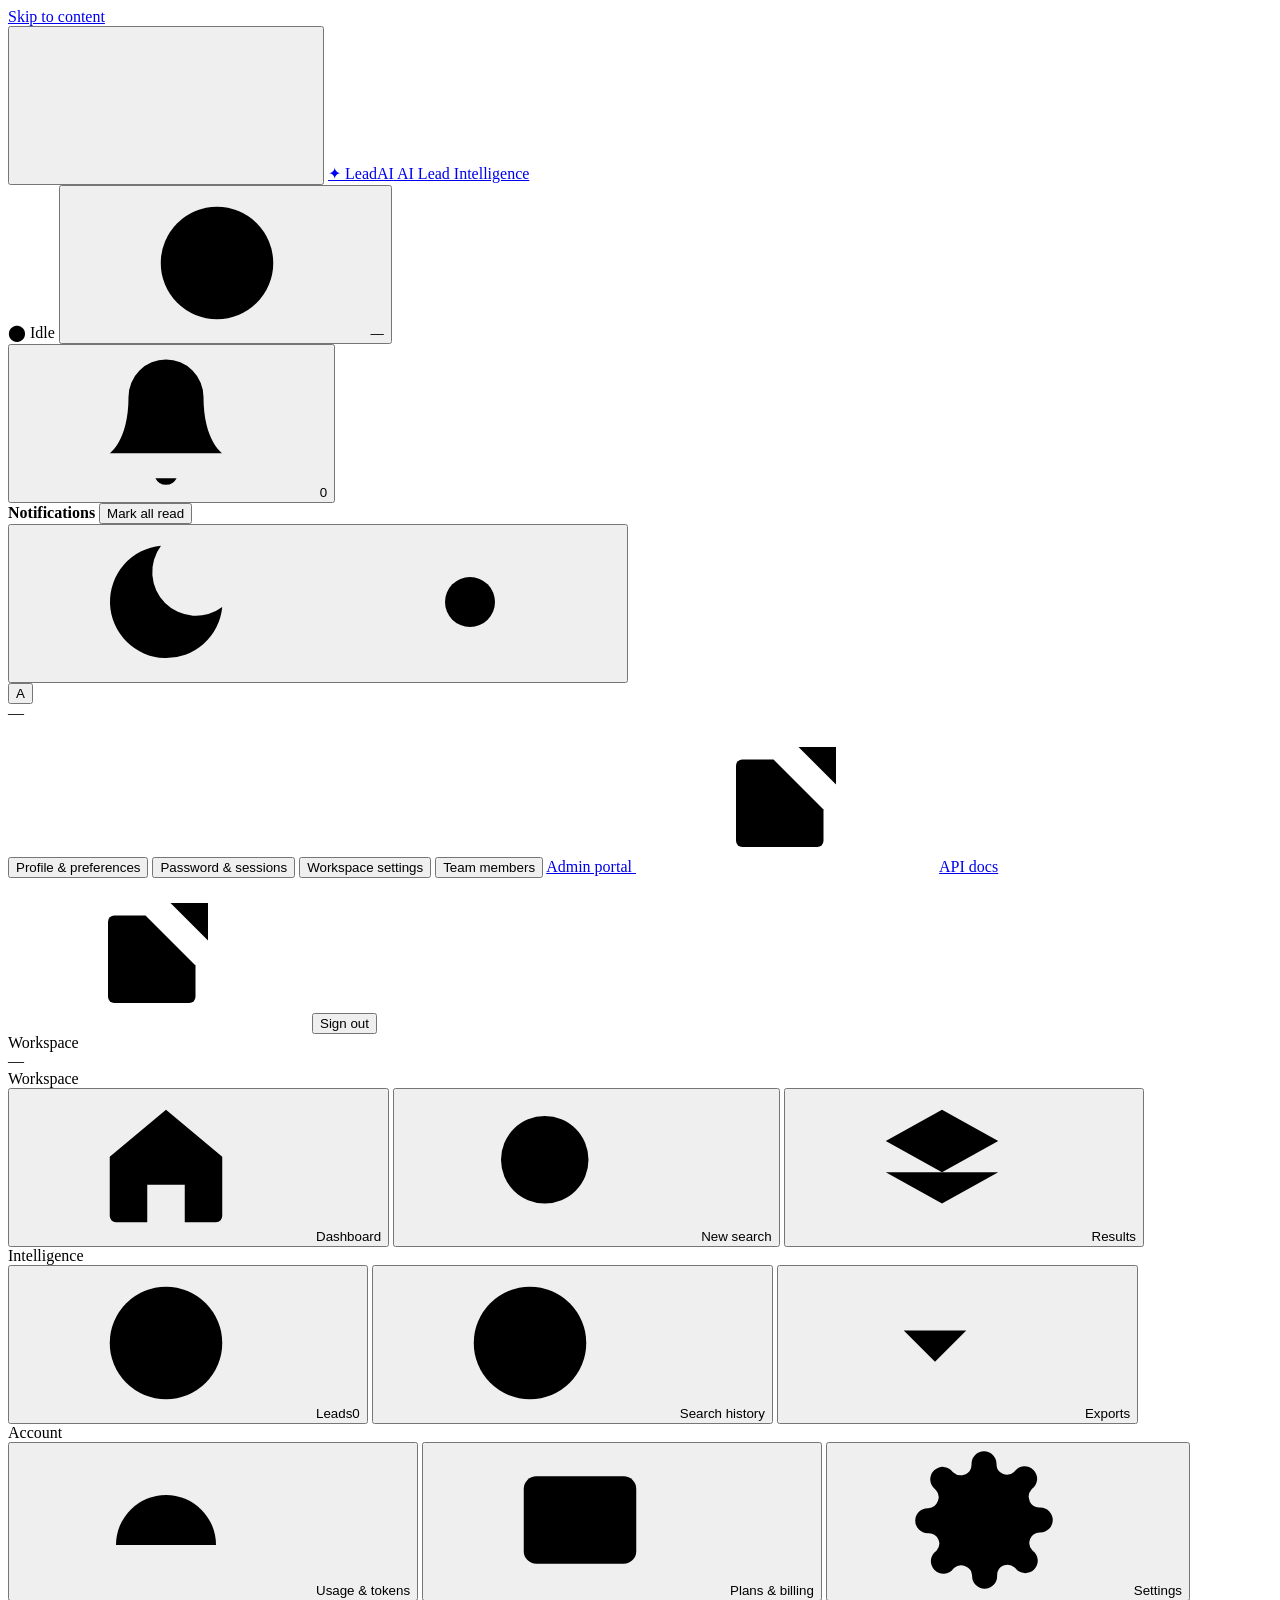
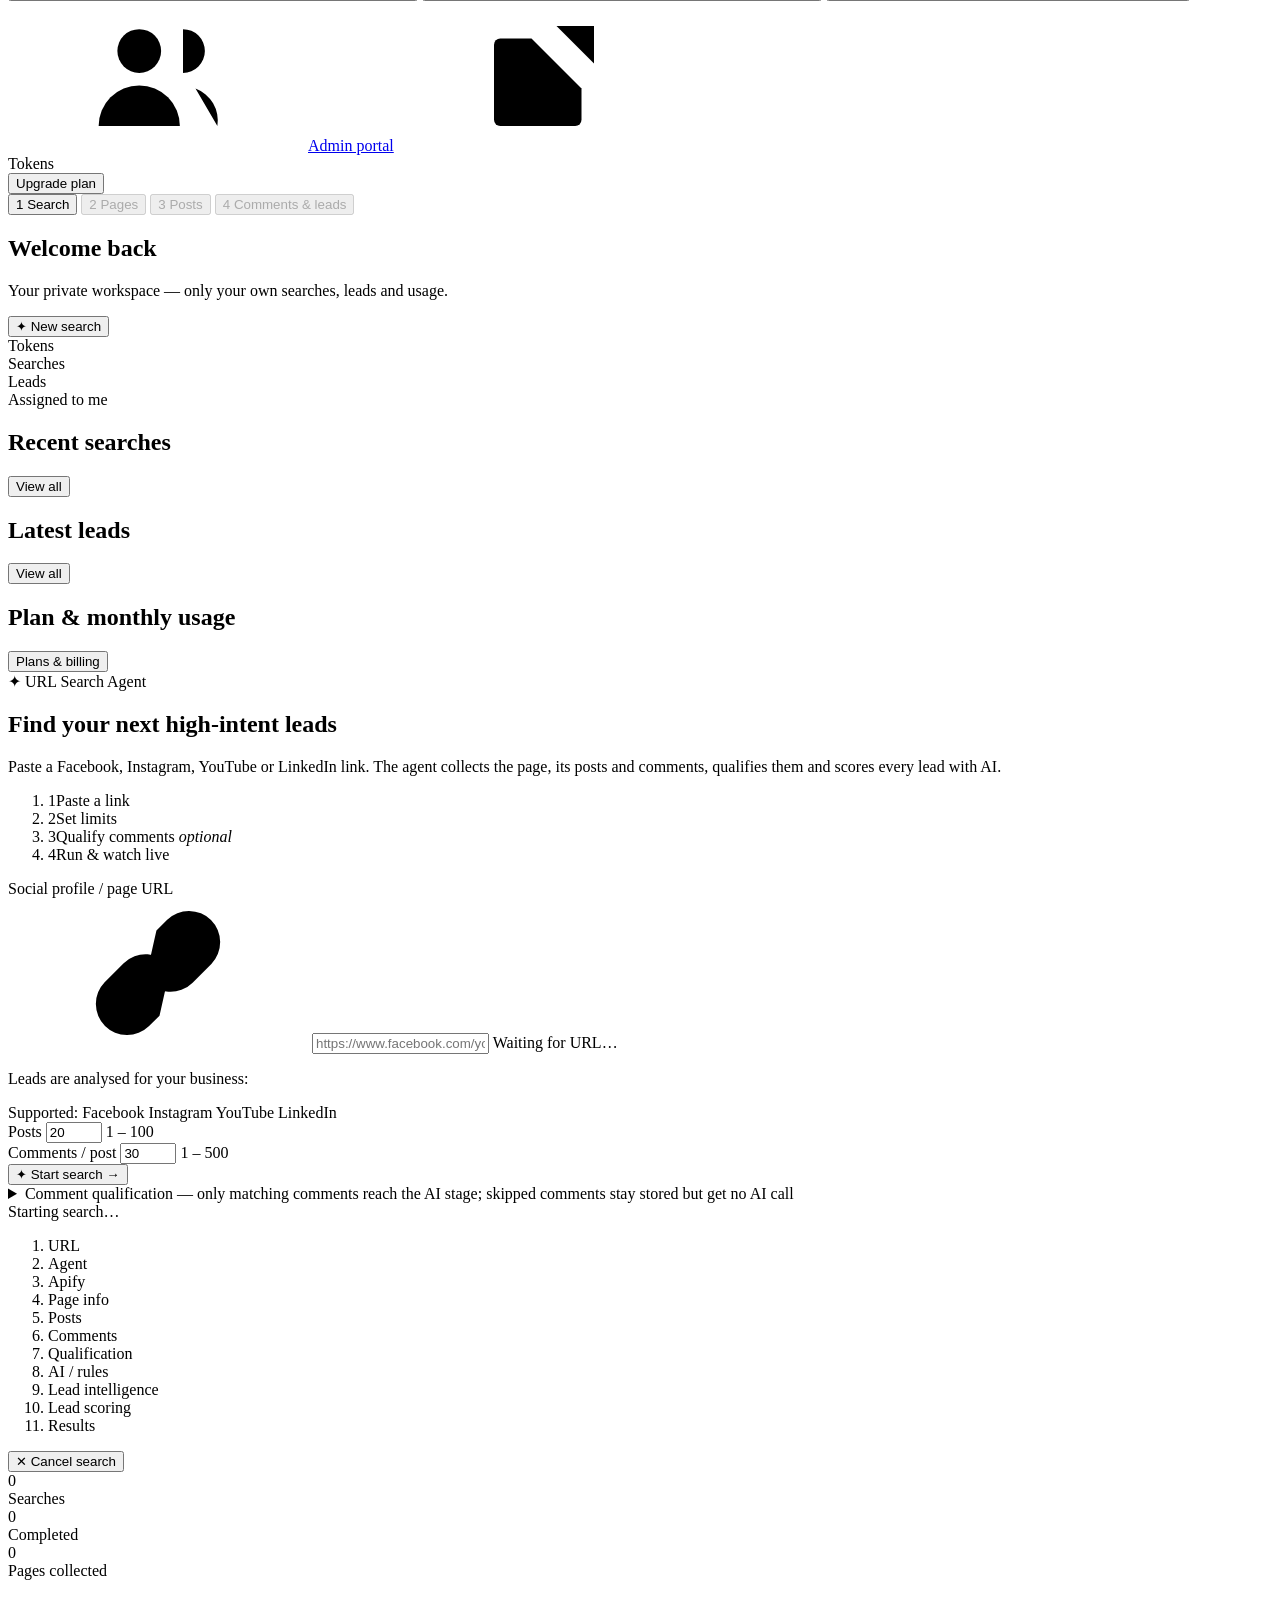
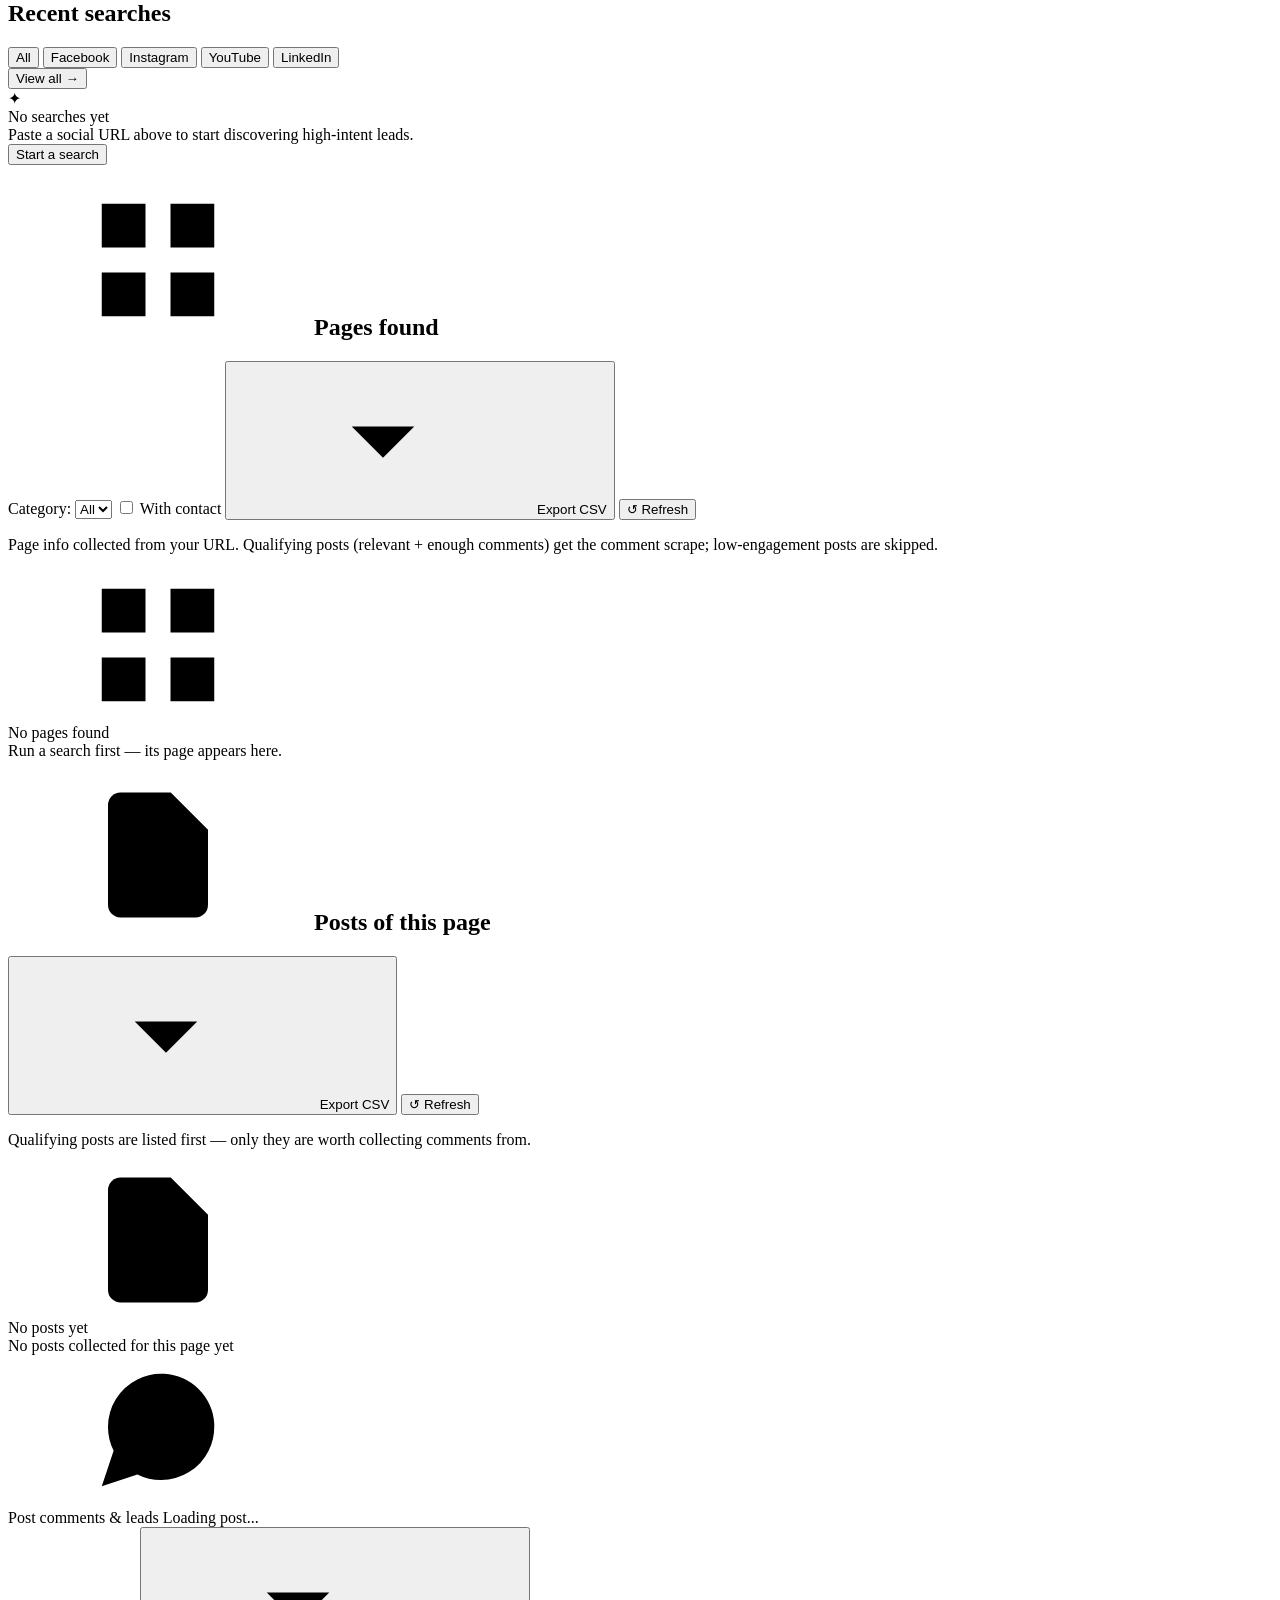
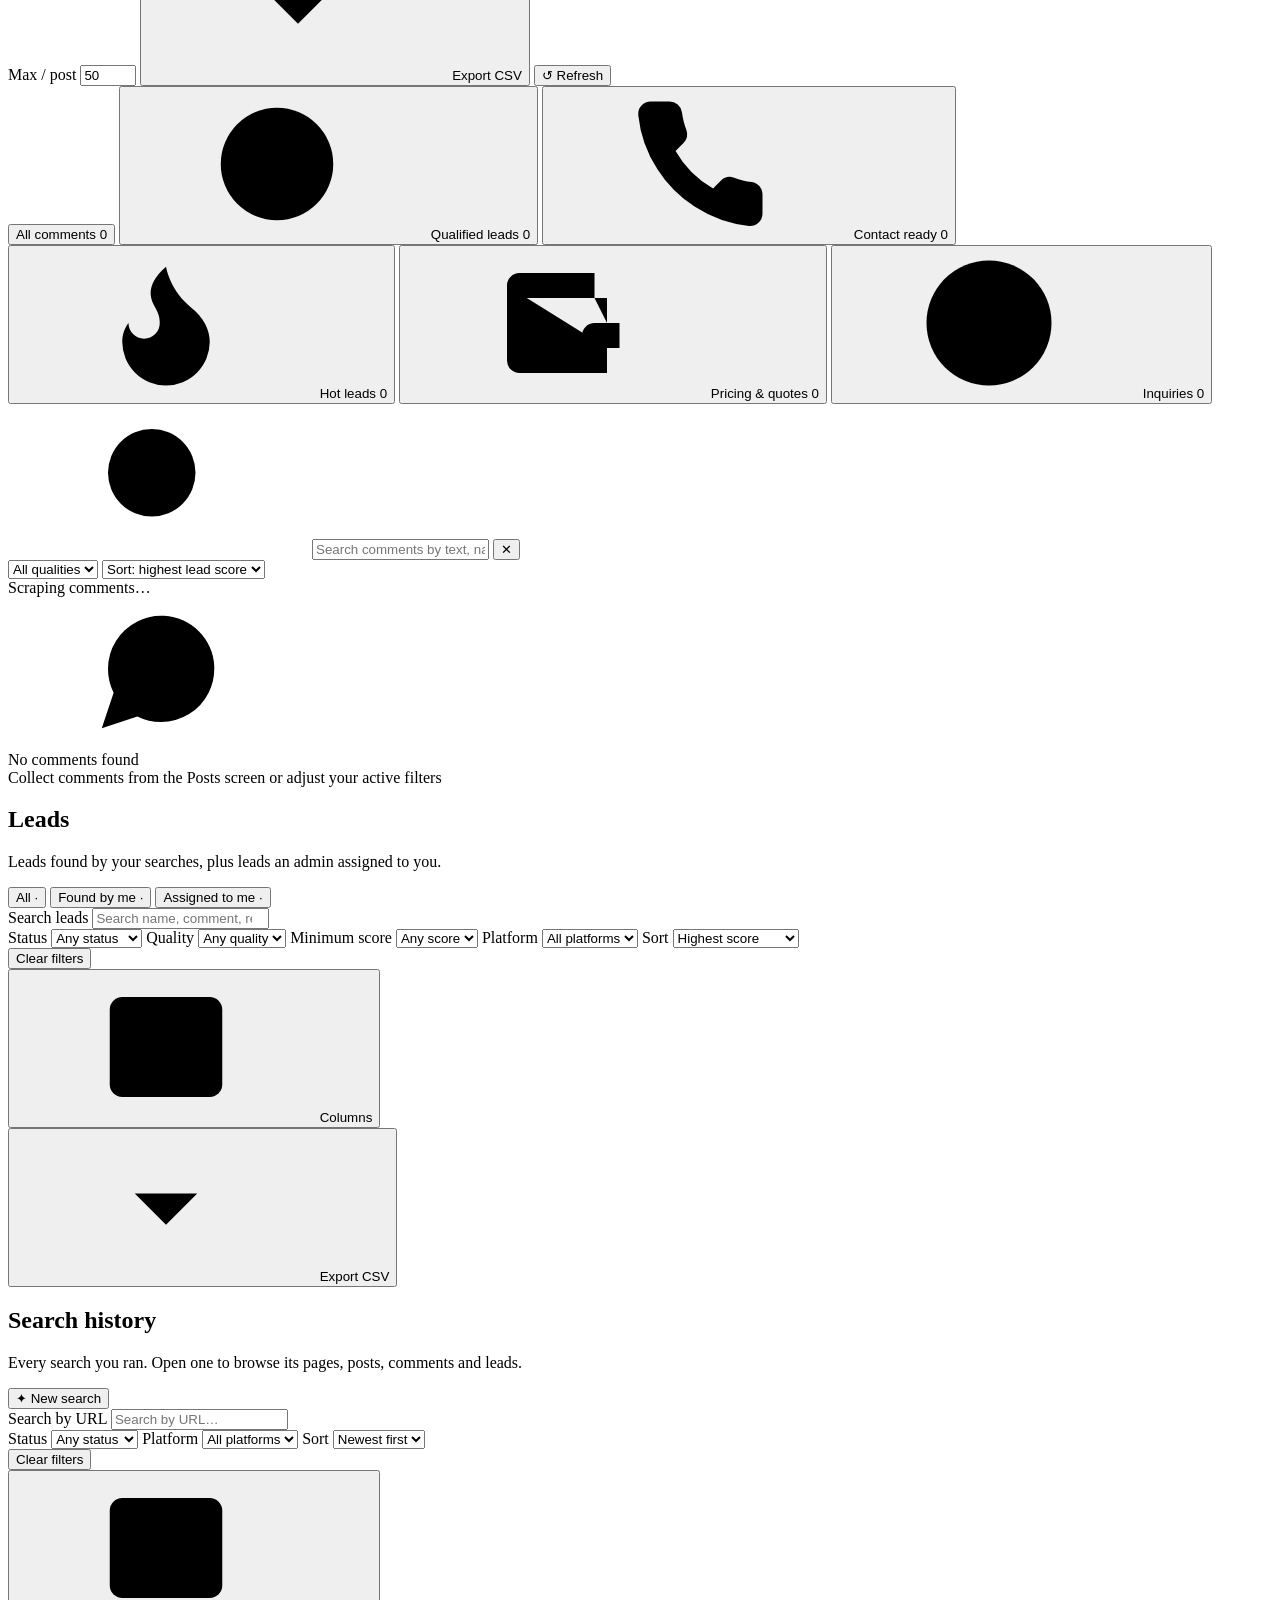
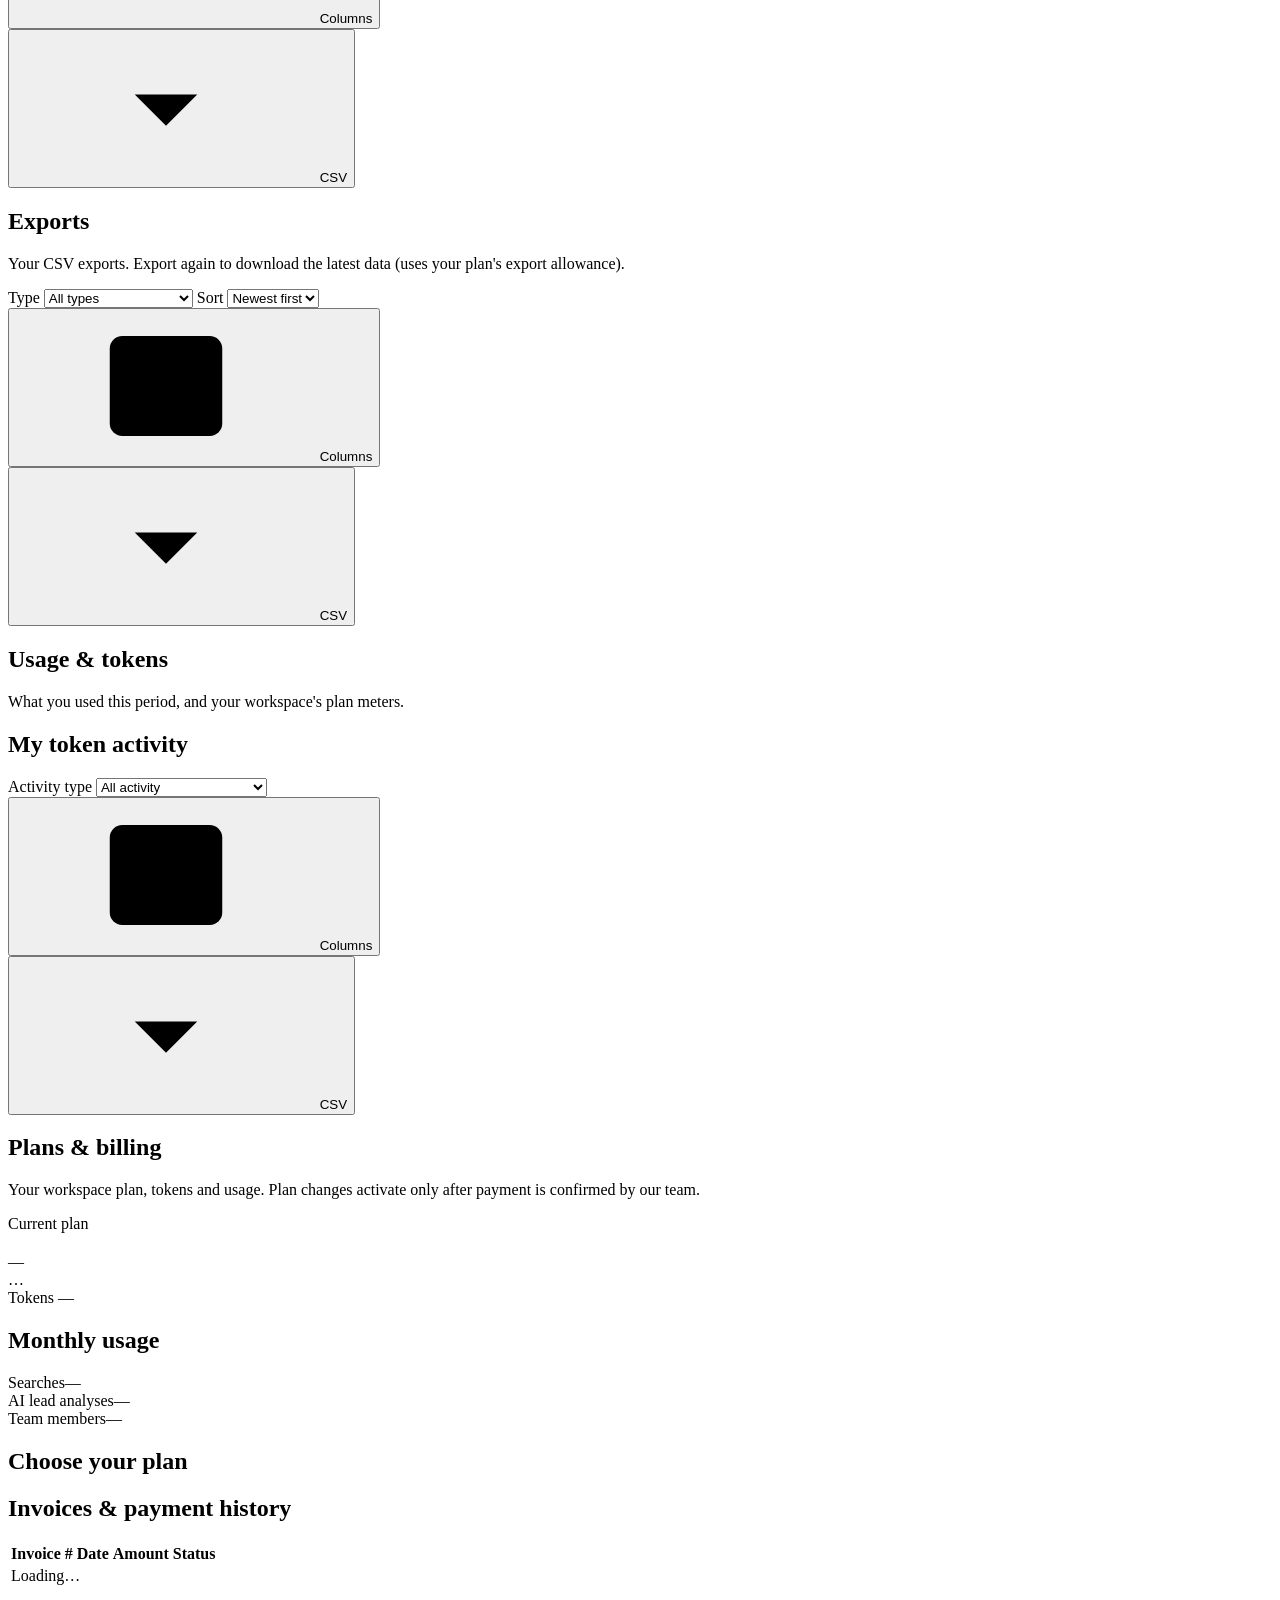
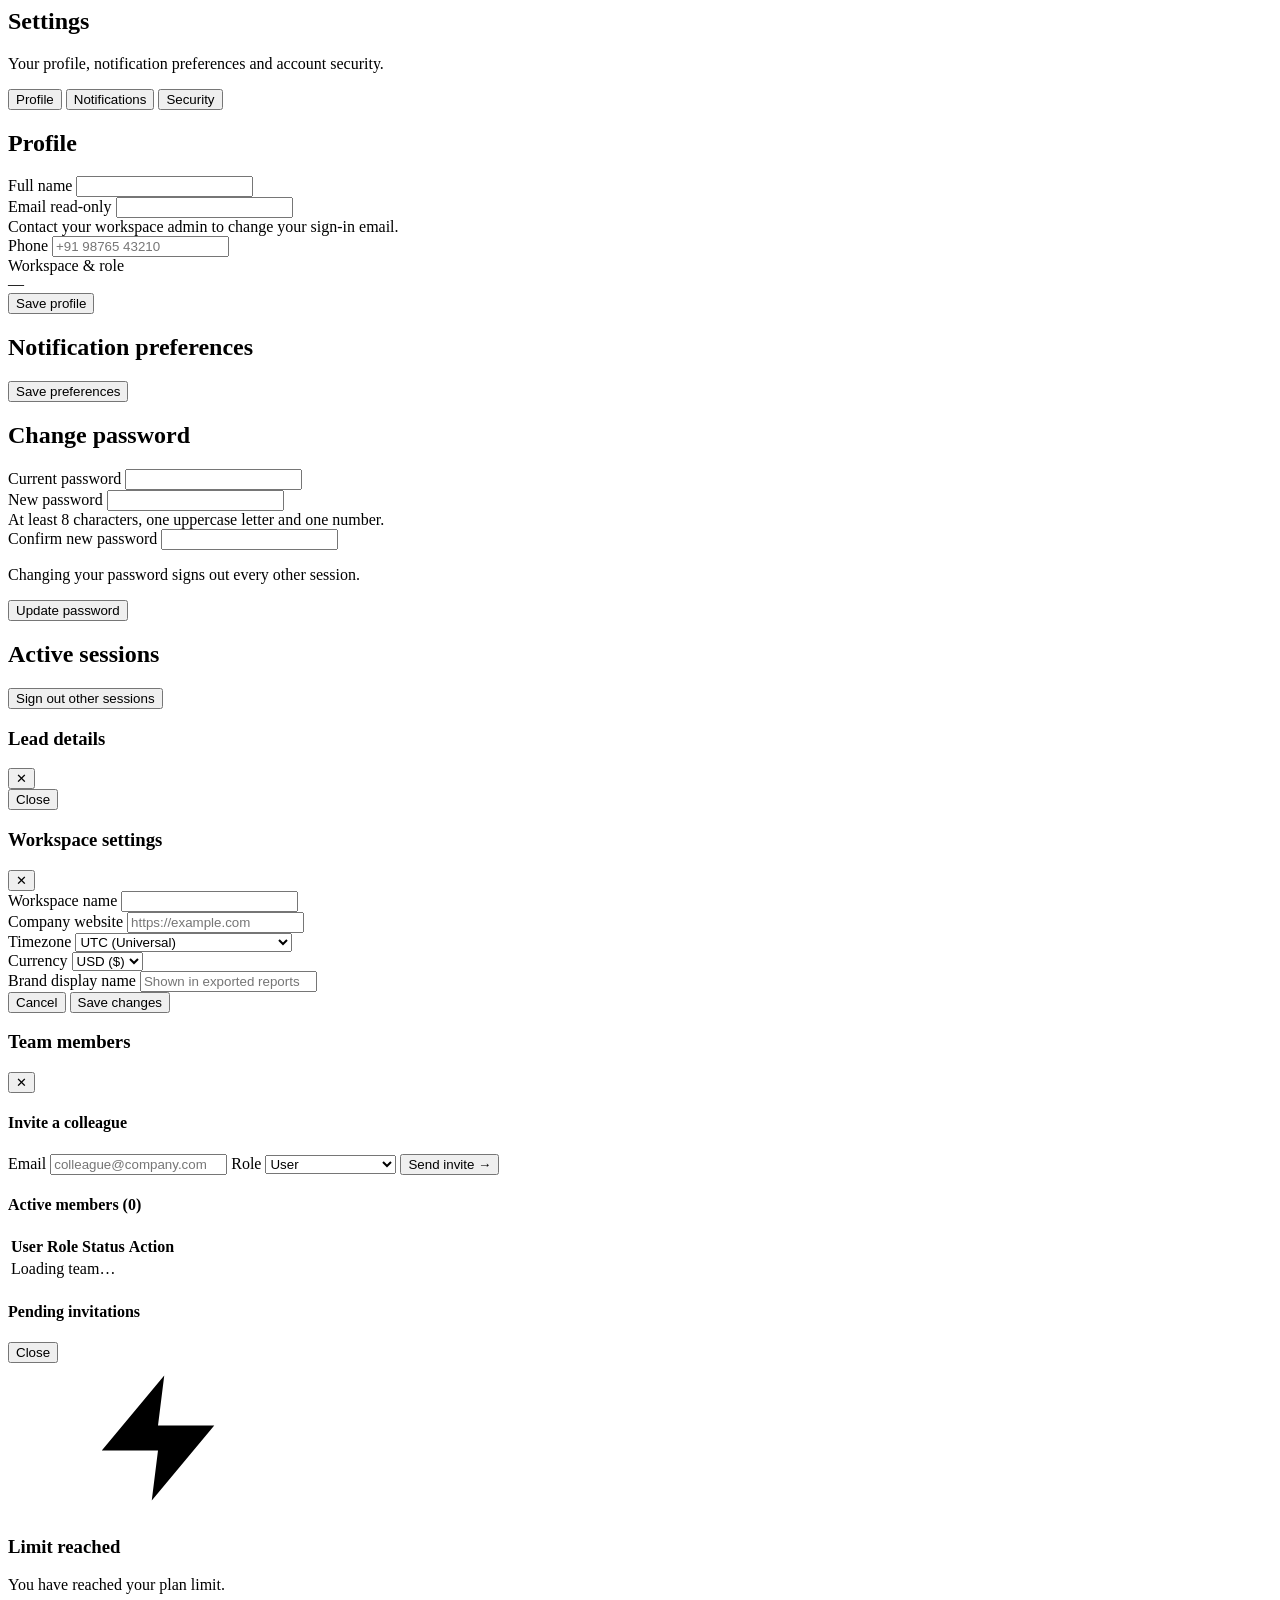
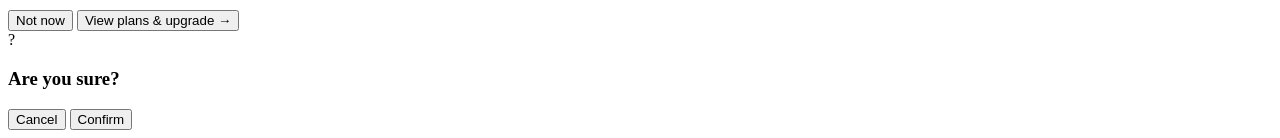
==== app/static/index.html @ 837cce3f "Industry-agnostic LeadAI: per-organization business context - Industry catalog (22 built-in + Super " ====
<!DOCTYPE html>
<html lang="en">
<head>
  <meta charset="UTF-8">
  <meta name="viewport" content="width=device-width, initial-scale=1.0">
  <title>LeadAI — AI Lead Intelligence Platform</title>
  <meta name="description" content="AI-powered social lead intelligence — paste a Facebook, Instagram, YouTube or LinkedIn URL and uncover high-intent prospects through real Apify data.">
  <meta name="color-scheme" content="light dark">
  <script>
    /* apply the saved colour mode before first paint (theme.js keeps it in sync) */
    try { var m = localStorage.getItem('leadai_color_mode'); if (m === 'light' || m === 'dark') document.documentElement.setAttribute('data-theme', m); } catch (_) {}
  </script>
  <link rel="preconnect" href="https://fonts.googleapis.com">
  <link rel="preconnect" href="https://fonts.gstatic.com" crossorigin>
  <link href="https://fonts.googleapis.com/css2?family=Fraunces:ital,opsz,wght@0,9..144,500;0,9..144,600;1,9..144,500;1,9..144,600&family=Inter:wght@400;500;600;700&family=JetBrains+Mono:wght@400;500;600;700&display=swap" rel="stylesheet">
  <link rel="stylesheet" href="/static/design/tokens.css?v=step3">
  <!-- shared components in a cascade layer: the portal's own (unlayered) rules always win -->
  <style id="dsLayer">@layer ds, ds-reset; @import url("/static/design/components.css?v=step4") layer(ds);</style>
  <link rel="stylesheet" href="/static/styles.css?v=step4">
  <link rel="icon" href="data:image/svg+xml,<svg xmlns='http://www.w3.org/2000/svg' viewBox='0 0 100 100'><text y='.9em' font-size='90'>✦</text></svg>">
</head>
<body>
  <a class="skip-link" href="#main">Skip to content</a>

  <!-- Line icons (referenced with <use href="#i-…">) -->
  <svg width="0" height="0" style="position:absolute" aria-hidden="true" focusable="false">
    <defs>
      <symbol id="i-home" viewBox="0 0 24 24"><path d="M3 10.5 12 3l9 7.5V20a1 1 0 0 1-1 1h-5v-6H9v6H4a1 1 0 0 1-1-1z"/></symbol>
      <symbol id="i-search" viewBox="0 0 24 24"><circle cx="11" cy="11" r="7"/><path d="m20 20-3.5-3.5"/></symbol>
      <symbol id="i-layers" viewBox="0 0 24 24"><path d="m12 3 9 5-9 5-9-5z"/><path d="m3 13 9 5 9-5"/></symbol>
      <symbol id="i-target" viewBox="0 0 24 24"><circle cx="12" cy="12" r="9"/><circle cx="12" cy="12" r="5"/><circle cx="12" cy="12" r="1.5"/></symbol>
      <symbol id="i-clock" viewBox="0 0 24 24"><circle cx="12" cy="12" r="9"/><path d="M12 7v5l3 2"/></symbol>
      <symbol id="i-download" viewBox="0 0 24 24"><path d="M12 4v11"/><path d="m7 10 5 5 5-5"/><path d="M4 20h16"/></symbol>
      <symbol id="i-gauge" viewBox="0 0 24 24"><path d="M4 16a8 8 0 1 1 16 0"/><path d="m12 16 4-5"/></symbol>
      <symbol id="i-card" viewBox="0 0 24 24"><rect x="3" y="5" width="18" height="14" rx="2"/><path d="M3 10h18"/></symbol>
      <symbol id="i-gear" viewBox="0 0 24 24"><circle cx="12" cy="12" r="3"/><path d="M19.4 15a1.7 1.7 0 0 0 .3 1.8l.1.1a2 2 0 1 1-2.8 2.8l-.1-.1a1.7 1.7 0 0 0-1.8-.3 1.7 1.7 0 0 0-1 1.5V21a2 2 0 1 1-4 0v-.1a1.7 1.7 0 0 0-1.1-1.5 1.7 1.7 0 0 0-1.8.3l-.1.1a2 2 0 1 1-2.8-2.8l.1-.1a1.7 1.7 0 0 0 .3-1.8 1.7 1.7 0 0 0-1.5-1H3a2 2 0 1 1 0-4h.1a1.7 1.7 0 0 0 1.5-1.1 1.7 1.7 0 0 0-.3-1.8l-.1-.1a2 2 0 1 1 2.8-2.8l.1.1a1.7 1.7 0 0 0 1.8.3H9a1.7 1.7 0 0 0 1-1.5V3a2 2 0 1 1 4 0v.1a1.7 1.7 0 0 0 1 1.5 1.7 1.7 0 0 0 1.8-.3l.1-.1a2 2 0 1 1 2.8 2.8l-.1.1a1.7 1.7 0 0 0-.3 1.8V9a1.7 1.7 0 0 0 1.5 1H21a2 2 0 1 1 0 4h-.1a1.7 1.7 0 0 0-1.5 1z"/></symbol>
      <symbol id="i-bell" viewBox="0 0 24 24"><path d="M6 8a6 6 0 1 1 12 0c0 7 3 9 3 9H3s3-2 3-9"/><path d="M10.3 21a1.9 1.9 0 0 0 3.4 0"/></symbol>
      <symbol id="i-sun" viewBox="0 0 24 24"><circle cx="12" cy="12" r="4"/><path d="M12 2v2M12 20v2M4.9 4.9l1.4 1.4M17.7 17.7l1.4 1.4M2 12h2M20 12h2M4.9 19.1l1.4-1.4M17.7 6.3l1.4-1.4"/></symbol>
      <symbol id="i-moon" viewBox="0 0 24 24"><path d="M21 12.8A9 9 0 1 1 11.2 3a7 7 0 0 0 9.8 9.8z"/></symbol>
      <symbol id="i-menu" viewBox="0 0 24 24"><path d="M4 6h16M4 12h16M4 18h16"/></symbol>
      <symbol id="i-external" viewBox="0 0 24 24"><path d="M14 4h6v6"/><path d="M20 4 10 14"/><path d="M18 14v5a1 1 0 0 1-1 1H5a1 1 0 0 1-1-1V7a1 1 0 0 1 1-1h5"/></symbol>
      <symbol id="i-shield" viewBox="0 0 24 24"><path d="M12 3 4 6v6c0 5 3.5 8 8 9 4.5-1 8-4 8-9V6z"/></symbol>
      <symbol id="i-token" viewBox="0 0 24 24"><circle cx="12" cy="12" r="9"/><path d="M12 7v10M9 9.5h4.5a2 2 0 0 1 0 4H10a2 2 0 0 0 0 4h5"/></symbol>
      <symbol id="i-columns" viewBox="0 0 24 24"><rect x="3" y="4" width="18" height="16" rx="2"/><path d="M9 4v16M15 4v16"/></symbol>
      <symbol id="i-users" viewBox="0 0 24 24"><circle cx="9" cy="8" r="3.5"/><path d="M2.5 20a6.5 6.5 0 0 1 13 0"/><path d="M16 4.5a3.5 3.5 0 0 1 0 7M18 14a5.5 5.5 0 0 1 3.5 6"/></symbol>
      <symbol id="i-phone" viewBox="0 0 24 24"><path d="M22 16.92v3a2 2 0 0 1-2.18 2 19.79 19.79 0 0 1-8.63-3.07 19.5 19.5 0 0 1-6-6 19.79 19.79 0 0 1-3.07-8.67A2 2 0 0 1 4.11 2h3a2 2 0 0 1 2 1.72c.13.96.36 1.9.7 2.81a2 2 0 0 1-.45 2.11L8.09 9.91a16 16 0 0 0 6 6l1.27-1.27a2 2 0 0 1 2.11-.45c.91.34 1.85.57 2.81.7A2 2 0 0 1 22 16.92z"/></symbol>
      <symbol id="i-mail" viewBox="0 0 24 24"><path d="M4 4h16c1.1 0 2 .9 2 2v12c0 1.1-.9 2-2 2H4c-1.1 0-2-.9-2-2V6c0-1.1.9-2 2-2z"/><polyline points="22,6 12,13 2,6"/></symbol>
      <symbol id="i-message" viewBox="0 0 24 24"><path d="M21 11.5a8.38 8.38 0 0 1-.9 3.8 8.5 8.5 0 0 1-7.6 4.7 8.38 8.38 0 0 1-3.8-.9L3 21l1.9-5.7a8.38 8.38 0 0 1-.9-3.8 8.5 8.5 0 0 1 4.7-7.6 8.38 8.38 0 0 1 3.8-.9h.5a8.48 8.48 0 0 1 8 8v.5z"/></symbol>
      <symbol id="i-globe" viewBox="0 0 24 24"><circle cx="12" cy="12" r="10"/><line x1="2" y1="12" x2="22" y2="12"/><path d="M12 2a15.3 15.3 0 0 1 4 10 15.3 15.3 0 0 1-4 10 15.3 15.3 0 0 1-4-10 15.3 15.3 0 0 1 4-10z"/></symbol>
      <symbol id="i-map-pin" viewBox="0 0 24 24"><path d="M21 10c0 7-9 13-9 13s-9-6-9-13a9 9 0 0 1 18 0z"/><circle cx="12" cy="10" r="3"/></symbol>
      <symbol id="i-tag" viewBox="0 0 24 24"><path d="M20.59 13.41 13.42 20.58a2 2 0 0 1-2.83 0L2 12V2h10l8.59 8.59a2 2 0 0 1 0 2.82z"/><line x1="7" y1="7" x2="7.01" y2="7"/></symbol>
      <symbol id="i-file" viewBox="0 0 24 24"><path d="M14 2H6a2 2 0 0 0-2 2v16a2 2 0 0 0 2 2h12a2 2 0 0 0 2-2V8z"/><polyline points="14 2 14 8 20 8"/><line x1="16" y1="13" x2="8" y2="13"/><line x1="16" y1="17" x2="8" y2="17"/></symbol>
      <symbol id="i-filter" viewBox="0 0 24 24"><polygon points="22 3 2 3 10 12.46 10 19 14 21 14 12.46 22 3"/></symbol>
      <symbol id="i-film" viewBox="0 0 24 24"><rect x="2" y="2" width="20" height="20" rx="2.18"/><line x1="7" y1="2" x2="7" y2="22"/><line x1="17" y1="2" x2="17" y2="22"/><line x1="2" y1="12" x2="22" y2="12"/><line x1="2" y1="7" x2="7" y2="7"/><line x1="2" y1="17" x2="7" y2="17"/><line x1="17" y1="17" x2="22" y2="17"/><line x1="17" y1="7" x2="22" y2="7"/></symbol>
      <symbol id="i-calendar" viewBox="0 0 24 24"><rect x="3" y="4" width="18" height="18" rx="2"/><line x1="16" y1="2" x2="16" y2="6"/><line x1="8" y1="2" x2="8" y2="6"/><line x1="3" y1="10" x2="21" y2="10"/></symbol>
      <symbol id="i-wallet" viewBox="0 0 24 24"><path d="M20 12V8H6a2 2 0 0 1 0-4h12v4"/><path d="M4 6v12a2 2 0 0 0 2 2h14v-4"/><path d="M18 12a2 2 0 0 0 0 4h4v-4z"/></symbol>
      <symbol id="i-clipboard" viewBox="0 0 24 24"><path d="M16 4h2a2 2 0 0 1 2 2v14a2 2 0 0 1-2 2H6a2 2 0 0 1-2-2V6a2 2 0 0 1 2-2h2"/><rect x="8" y="2" width="8" height="4" rx="1"/></symbol>
      <symbol id="i-sparkles" viewBox="0 0 24 24"><path d="M12 2.5l2.1 6.4 6.4 2.1-6.4 2.1L12 19.5l-2.1-6.4L3.5 11l6.4-2.1z"/></symbol>
      <symbol id="i-flame" viewBox="0 0 24 24"><path d="M8.5 14.5A2.5 2.5 0 0 0 11 12c0-1.38-.5-2-1-3-1.07-2.14-.22-4.05 2-6 .5 2.5 2 4.9 4 6.5 2 1.6 3 3.5 3 5.5a7 7 0 1 1-14 0c0-1.15.43-2.29 1-3a2.5 2.5 0 0 0 2.5 2.5z"/></symbol>
      <symbol id="i-zap" viewBox="0 0 24 24"><polygon points="13 2 3 14 12 14 11 22 21 10 12 10 13 2"/></symbol>
      <symbol id="i-snowflake" viewBox="0 0 24 24"><line x1="12" y1="2" x2="12" y2="22"/><line x1="4.93" y1="4.93" x2="19.07" y2="19.07"/><line x1="4.93" y1="19.07" x2="19.07" y2="4.93"/><line x1="2" y1="12" x2="22" y2="12"/></symbol>
      <symbol id="i-link" viewBox="0 0 24 24"><path d="M10 13a5 5 0 0 0 7.54.54l3-3a5 5 0 0 0-7.07-7.07l-1.72 1.71"/><path d="M14 11a5 5 0 0 0-7.54-.54l-3 3a5 5 0 0 0 7.07 7.07l1.71-1.71"/></symbol>
      <symbol id="i-lock" viewBox="0 0 24 24"><rect x="3" y="11" width="18" height="11" rx="2"/><path d="M7 11V7a5 5 0 0 1 10 0v4"/></symbol>
      <symbol id="i-coins" viewBox="0 0 24 24"><circle cx="8" cy="8" r="6"/><path d="M18.09 10.37A6 6 0 1 1 10.34 18"/><path d="M7 6h1v4"/><path d="m16.71 13.88.7.71-2.82 2.82"/></symbol>
      <symbol id="i-chart" viewBox="0 0 24 24"><line x1="18" y1="20" x2="18" y2="10"/><line x1="12" y1="20" x2="12" y2="4"/><line x1="6" y1="20" x2="6" y2="14"/></symbol>
      <symbol id="i-pause" viewBox="0 0 24 24"><circle cx="12" cy="12" r="10"/><line x1="10" y1="15" x2="10" y2="9"/><line x1="14" y1="15" x2="14" y2="9"/></symbol>
      <symbol id="i-help" viewBox="0 0 24 24"><circle cx="12" cy="12" r="10"/><path d="M9.09 9a3 3 0 0 1 5.83 1c0 2-3 3-3 3"/><line x1="12" y1="17" x2="12.01" y2="17"/></symbol>
      <symbol id="i-alert" viewBox="0 0 24 24"><path d="M10.29 3.86 1.82 18a2 2 0 0 0 1.71 3h16.94a2 2 0 0 0 1.71-3L13.71 3.86a2 2 0 0 0-3.42 0z"/><line x1="12" y1="9" x2="12" y2="13"/><line x1="12" y1="17" x2="12.01" y2="17"/></symbol>
      <symbol id="i-grid" viewBox="0 0 24 24"><rect x="3" y="3" width="7" height="7"/><rect x="14" y="3" width="7" height="7"/><rect x="14" y="14" width="7" height="7"/><rect x="3" y="14" width="7" height="7"/></symbol>
      <symbol id="i-eye" viewBox="0 0 24 24"><path d="M1 12s4-8 11-8 11 8 11 8-4 8-11 8-11-8-11-8z"/><circle cx="12" cy="12" r="3"/></symbol>
      <symbol id="i-inbox" viewBox="0 0 24 24"><polyline points="22 12 16 12 14 15 10 15 8 12 2 12"/><path d="M5.45 5.11 2 12v6a2 2 0 0 0 2 2h16a2 2 0 0 0 2-2v-6l-3.45-6.89A2 2 0 0 0 16.76 4H7.24a2 2 0 0 0-1.79 1.11z"/></symbol>
      <symbol id="i-facebook" viewBox="0 0 24 24"><path d="M18 2h-3a5 5 0 0 0-5 5v3H7v4h3v8h4v-8h3l1-4h-4V7a1 1 0 0 1 1-1h3z"/></symbol>
      <symbol id="i-instagram" viewBox="0 0 24 24"><rect x="2" y="2" width="20" height="20" rx="5"/><path d="M16 11.37A4 4 0 1 1 12.63 8 4 4 0 0 1 16 11.37z"/><line x1="17.5" y1="6.5" x2="17.51" y2="6.5"/></symbol>
      <symbol id="i-youtube" viewBox="0 0 24 24"><path d="M22.54 6.42a2.78 2.78 0 0 0-1.94-2C18.88 4 12 4 12 4s-6.88 0-8.6.46a2.78 2.78 0 0 0-1.94 2A29 29 0 0 0 1 11.75a29 29 0 0 0 .46 5.33A2.78 2.78 0 0 0 3.4 19c1.72.46 8.6.46 8.6.46s6.88 0 8.6-.46a2.78 2.78 0 0 0 1.94-2 29 29 0 0 0 .46-5.25 29 29 0 0 0-.46-5.33z"/><polygon points="9.75 15.02 15.5 11.75 9.75 8.48 9.75 15.02"/></symbol>
      <symbol id="i-linkedin" viewBox="0 0 24 24"><path d="M16 8a6 6 0 0 1 6 6v7h-4v-7a2 2 0 0 0-2-2 2 2 0 0 0-2 2v7h-4v-7a6 6 0 0 1 6-6z"/><rect x="2" y="9" width="4" height="12"/><circle cx="4" cy="4" r="2"/></symbol>
    </defs>
  </svg>

  <div class="app-shell">

    <!-- ── Ambient background (subtle) ── -->
    <div class="bg-orbs" aria-hidden="true">
      <div class="orb orb-1"></div>
      <div class="orb orb-2"></div>
      <div class="orb orb-3"></div>
      <div class="bg-grid"></div>
    </div>

    <!-- ── Header ── -->
    <header class="topbar">
      <div class="topbar-left">
        <button type="button" class="icon-btn sidebar-toggle" id="sidebarToggle" aria-label="Open navigation" aria-controls="portalSidebar" aria-expanded="false">
          <svg class="ico" aria-hidden="true"><use href="#i-menu"/></svg>
        </button>
        <a class="brand-logo" href="/dashboard#dashboard" aria-label="LeadAI home">
          <span class="logo-icon" data-brand-logo="primary" aria-hidden="true">✦</span>
          <span class="brand-text">
            <span class="brand-name" data-brand-name>LeadAI</span>
            <span class="brand-sub" data-brand-sub>AI Lead Intelligence</span>
          </span>
        </a>
      </div>
      <div class="topbar-right">
        <span id="pipelineStatusBadge" class="status-badge status-idle" role="status">⬤ Idle</span>

        <!-- Token meter (always visible in the main UI) -->
        <button type="button" class="token-chip hidden" id="tokenChip" data-nav="usage" title="Tokens — open usage">
          <svg class="ico" aria-hidden="true"><use href="#i-token"/></svg>
          <span class="token-chip-text" id="tokenChipText">—</span>
          <span class="token-chip-bar" aria-hidden="true"><span id="tokenChipFill"></span></span>
        </button>

        <!-- Notifications -->
        <div class="menu-wrap" id="notifWrap">
          <button type="button" class="icon-btn" id="notifBtn" aria-haspopup="true" aria-expanded="false" aria-controls="notifPanel" aria-label="Notifications">
            <svg class="ico" aria-hidden="true"><use href="#i-bell"/></svg>
            <span class="notif-count hidden" id="notifCount" aria-hidden="true">0</span>
          </button>
          <div class="menu-panel notif-panel hidden" id="notifPanel" role="region" aria-label="Notifications">
            <div class="menu-panel-head">
              <strong>Notifications</strong>
              <button type="button" class="link-btn" id="notifMarkAll">Mark all read</button>
            </div>
            <div class="notif-list" id="notifList" aria-live="polite"></div>
          </div>
        </div>

        <button type="button" class="icon-btn" id="themeToggle" aria-label="Switch colour theme" title="Switch colour theme">
          <svg class="ico theme-ico-dark" aria-hidden="true"><use href="#i-moon"/></svg>
          <svg class="ico theme-ico-light" aria-hidden="true"><use href="#i-sun"/></svg>
        </button>

        <!-- User menu -->
        <div class="menu-wrap" id="userMenuWrap">
          <button type="button" id="userChip" class="user-chip hidden" aria-haspopup="true" aria-expanded="false" aria-controls="userMenu">
            <span class="user-avatar" id="userAvatar" aria-hidden="true">A</span>
            <span class="user-name" id="userName"></span>
          </button>
          <div class="menu-panel user-menu hidden" id="userMenu" role="menu" aria-label="Account">
            <div class="user-menu-head">
              <div class="user-menu-name" id="userMenuName">—</div>
              <div class="user-menu-email" id="userMenuEmail"></div>
              <div class="user-menu-role" id="userMenuRole"></div>
            </div>
            <button type="button" role="menuitem" class="menu-item" data-nav="settings" data-tab="profile">Profile &amp; preferences</button>
            <button type="button" role="menuitem" class="menu-item" data-nav="settings" data-tab="security">Password &amp; sessions</button>
            <button type="button" role="menuitem" class="menu-item hidden" id="menuWorkspace" onclick="openWorkspaceModal()">Workspace settings</button>
            <button type="button" role="menuitem" class="menu-item hidden" id="menuTeam" onclick="openTeamModal()">Team members</button>
            <a role="menuitem" class="menu-item hidden" id="menuAdminPortal" href="/org-admin">Admin portal <svg class="ico ico-sm" aria-hidden="true"><use href="#i-external"/></svg></a>
            <a role="menuitem" class="menu-item" href="/docs" target="_blank" rel="noopener">API docs <svg class="ico ico-sm" aria-hidden="true"><use href="#i-external"/></svg></a>
            <button type="button" role="menuitem" class="menu-item menu-item-danger" onclick="logout()">Sign out</button>
          </div>
        </div>
      </div>
    </header>

    <div class="portal-layout">
      <!-- ── Sidebar navigation ── -->
      <aside class="portal-sidebar" id="portalSidebar" aria-label="Workspace navigation">
        <div class="sidebar-org">
          <div class="sidebar-org-name" id="topbarWorkspaceName">Workspace</div>
          <div class="sidebar-org-meta">
            <span id="topbarPlanBadge" class="plan-badge-pill">—</span>
            <span class="sidebar-role" id="sidebarRole"></span>
          </div>
        </div>

        <nav class="side-nav">
          <div class="side-nav-label">Workspace</div>
          <button type="button" class="side-link" data-nav="dashboard"><svg class="ico" aria-hidden="true"><use href="#i-home"/></svg><span>Dashboard</span></button>
          <button type="button" class="side-link" data-nav="search"><svg class="ico" aria-hidden="true"><use href="#i-search"/></svg><span>New search</span></button>
          <button type="button" class="side-link" data-nav="results" id="navResults"><svg class="ico" aria-hidden="true"><use href="#i-layers"/></svg><span>Results</span></button>

          <div class="side-nav-label">Intelligence</div>
          <button type="button" class="side-link" data-nav="leads"><svg class="ico" aria-hidden="true"><use href="#i-target"/></svg><span>Leads</span><span class="side-badge hidden" id="navAssignedBadge" title="Assigned to me">0</span></button>
          <button type="button" class="side-link" data-nav="history"><svg class="ico" aria-hidden="true"><use href="#i-clock"/></svg><span>Search history</span></button>
          <button type="button" class="side-link" data-nav="exports"><svg class="ico" aria-hidden="true"><use href="#i-download"/></svg><span>Exports</span></button>

          <div class="side-nav-label">Account</div>
          <button type="button" class="side-link" data-nav="usage"><svg class="ico" aria-hidden="true"><use href="#i-gauge"/></svg><span>Usage &amp; tokens</span></button>
          <button type="button" class="side-link" data-nav="billing"><svg class="ico" aria-hidden="true"><use href="#i-card"/></svg><span>Plans &amp; billing</span></button>
          <button type="button" class="side-link" data-nav="settings"><svg class="ico" aria-hidden="true"><use href="#i-gear"/></svg><span>Settings</span></button>
          <a class="side-link hidden" id="navAdminPortal" href="/org-admin"><svg class="ico" aria-hidden="true"><use href="#i-users"/></svg><span>Admin portal</span><svg class="ico ico-sm side-ext" aria-hidden="true"><use href="#i-external"/></svg></a>
        </nav>

        <!-- Token meter component (demo / plan tokens) -->
        <div class="sidebar-token-card" id="sidebarTokenCard" aria-live="polite">
          <div class="stc-head"><span>Tokens</span><span id="stcValue" class="stc-value"><span class="skeleton skeleton-inline"></span></span></div>
          <div class="quota-bar" role="progressbar" aria-label="Tokens used" aria-valuemin="0" aria-valuemax="100" aria-valuenow="0" id="stcBar"><div class="quota-fill" id="stcFill" style="width:0%"></div></div>
          <div class="stc-note" id="stcNote"></div>
          <button type="button" class="btn-primary btn-block btn-sm hidden" id="stcUpgrade" data-action="upgrade">Upgrade plan</button>
        </div>
      </aside>
      <div class="sidebar-scrim hidden" id="sidebarScrim"></div>

      <div class="portal-main">
        <!-- Global banner: blockers / pending confirmation / demo expiry -->
        <div id="portalBanner" class="portal-banner hidden" role="status"></div>

        <!-- ── Workflow navigation (Search → Pages → Posts → Comments) ── -->
        <nav class="workflow-breadcrumb hidden" id="workflowBreadcrumb" aria-label="Lead workflow">
          <div class="steps-track">
            <button type="button" class="breadcrumb-item active" data-view="search" onclick="navigateToView('search')">
              <span class="step-index" aria-hidden="true">1</span>
              <span class="step-label">Search</span>
            </button>
            <span class="step-line" aria-hidden="true"></span>
            <button type="button" class="breadcrumb-item" data-view="pages" onclick="navigateToView('pages')" disabled>
              <span class="step-index" aria-hidden="true">2</span>
              <span class="step-label">Pages</span>
            </button>
            <span class="step-line" aria-hidden="true"></span>
            <button type="button" class="breadcrumb-item" data-view="posts" onclick="navigateToView('posts')" disabled>
              <span class="step-index" aria-hidden="true">3</span>
              <span class="step-label">Posts</span>
            </button>
            <span class="step-line" aria-hidden="true"></span>
            <button type="button" class="breadcrumb-item" data-view="comments" onclick="navigateToView('comments')" disabled>
              <span class="step-index" aria-hidden="true">4</span>
              <span class="step-label">Comments &amp; leads</span>
            </button>
          </div>
        </nav>

        <main class="main-content" id="main" tabindex="-1">
          <nav class="page-crumbs" id="pageCrumbs" aria-label="Breadcrumb"></nav>

          <!-- ══════════ DASHBOARD ══════════ -->
          <section id="view-dashboard" class="workflow-view portal-view hidden" aria-labelledby="dashTitle">
            <div class="page-head">
              <div>
                <h1 class="page-title" id="dashTitle">Welcome back</h1>
                <p class="page-sub" id="dashSub">Your private workspace — only your own searches, leads and usage.</p>
              </div>
              <div class="page-actions">
                <button type="button" class="btn-primary" data-nav="search" id="dashNewSearch"><span aria-hidden="true">✦</span> New search</button>
              </div>
            </div>

            <div id="dashAlerts" class="alert-stack" aria-live="polite"></div>
            <div id="dashError" class="hidden"></div>

            <div class="kpi-grid" id="dashKpis">
              <div class="kpi-card kpi-token" id="kpiTokens">
                <div class="kpi-label">Tokens</div>
                <div class="kpi-value"><span class="skeleton skeleton-line w-60"></span></div>
                <div class="kpi-foot"><span class="skeleton skeleton-line w-80"></span></div>
              </div>
              <div class="kpi-card" id="kpiSearches">
                <div class="kpi-label">Searches</div>
                <div class="kpi-value"><span class="skeleton skeleton-line w-40"></span></div>
                <div class="kpi-foot"><span class="skeleton skeleton-line w-70"></span></div>
              </div>
              <div class="kpi-card" id="kpiLeads">
                <div class="kpi-label">Leads</div>
                <div class="kpi-value"><span class="skeleton skeleton-line w-40"></span></div>
                <div class="kpi-foot"><span class="skeleton skeleton-line w-70"></span></div>
              </div>
              <div class="kpi-card" id="kpiAssigned">
                <div class="kpi-label">Assigned to me</div>
                <div class="kpi-value"><span class="skeleton skeleton-line w-40"></span></div>
                <div class="kpi-foot"><span class="skeleton skeleton-line w-70"></span></div>
              </div>
            </div>

            <div class="dash-grid">
              <section class="panel" aria-labelledby="dashRecentSearchesTitle">
                <div class="panel-head">
                  <h2 class="panel-title" id="dashRecentSearchesTitle">Recent searches</h2>
                  <button type="button" class="link-btn" data-nav="history">View all</button>
                </div>
                <div class="panel-body" id="dashRecentSearches"></div>
              </section>
              <section class="panel" aria-labelledby="dashRecentLeadsTitle">
                <div class="panel-head">
                  <h2 class="panel-title" id="dashRecentLeadsTitle">Latest leads</h2>
                  <button type="button" class="link-btn" data-nav="leads">View all</button>
                </div>
                <div class="panel-body" id="dashRecentLeads"></div>
              </section>
            </div>

            <section class="panel" aria-labelledby="dashPlanTitle">
              <div class="panel-head">
                <h2 class="panel-title" id="dashPlanTitle">Plan &amp; monthly usage</h2>
                <button type="button" class="link-btn" data-nav="billing">Plans &amp; billing</button>
              </div>
              <div class="panel-body" id="dashPlan"></div>
            </section>
          </section>

          <!-- ══════════ NEW SEARCH (URL Search Agent) ══════════ -->
          <section id="view-search" class="workflow-view portal-view hidden">

            <div class="hero">
              <div class="hero-badge"><span class="hero-badge-star" aria-hidden="true">✦</span> URL Search Agent</div>
              <h1 class="hero-title">Find your next <span class="grad-text">high-intent leads</span></h1>
              <p class="hero-sub">Paste a Facebook, Instagram, YouTube or LinkedIn link. The agent collects the page, its posts and comments, qualifies them and scores every lead with AI.</p>
            </div>

            <div id="searchPermission" class="hidden"></div>

            <!-- ── Search card ── -->
            <div class="search-card glass-card" id="searchCard">
              <div class="search-card-glow" aria-hidden="true"></div>
              <ol class="search-guide" id="searchGuide" aria-label="How a search works">
                <li data-g="url" class="current" aria-current="step"><span class="sg-num" aria-hidden="true">1</span><span class="sg-text">Paste a link</span></li>
                <li data-g="limits"><span class="sg-num" aria-hidden="true">2</span><span class="sg-text">Set limits</span></li>
                <li data-g="filter"><span class="sg-num" aria-hidden="true">3</span><span class="sg-text">Qualify comments <em>optional</em></span></li>
                <li data-g="run"><span class="sg-num" aria-hidden="true">4</span><span class="sg-text">Run &amp; watch live</span></li>
              </ol>
              <form id="urlSearchForm" class="search-form" onsubmit="handleUrlSearch(event)" novalidate>
                <div class="search-field">
                  <label class="field-label" for="urlSearchInput">Social profile / page URL</label>
                  <div class="input-shell">
                    <span class="input-icon" aria-hidden="true"><svg class="ico" aria-hidden="true"><use href="#i-link"/></svg></span>
                    <input type="url" id="urlSearchInput" class="form-input" placeholder="https://www.facebook.com/yourpage" autocomplete="off" spellcheck="false" required aria-describedby="urlDetectionHint urlSearchError">
                    <span id="urlDetectionHint" class="detect-hint" role="status">Waiting for URL…</span>
                  </div>
                  <p class="field-hint hidden" id="industryHint">Leads are analysed for your business: <b id="industryHintName"></b></p>
                  <div class="platform-hints" id="platformHints" aria-hidden="true">
                    <span class="ph-label">Supported:</span>
                    <span class="ph-chip" data-p="facebook">Facebook</span>
                    <span class="ph-chip" data-p="instagram">Instagram</span>
                    <span class="ph-chip" data-p="youtube">YouTube</span>
                    <span class="ph-chip" data-p="linkedin">LinkedIn</span>
                  </div>
                  <div id="urlSearchError" class="field-error" role="alert"></div>
                  <div id="urlPlatformChip" class="detect-result hidden" role="status"></div>
                </div>

                <div class="search-actions-row">
                  <div class="maxposts-field">
                    <label class="field-label" for="urlSearchLimit">Posts</label>
                    <input type="number" id="urlSearchLimit" class="form-input" min="1" max="100" value="20" inputmode="numeric" aria-describedby="capPostsHint">
                    <span class="field-hint" id="capPostsHint">1 – 100</span>
                  </div>
                  <div class="maxposts-field">
                    <label class="field-label" for="urlSearchCommentsPerPost">Comments / post</label>
                    <input type="number" id="urlSearchCommentsPerPost" class="form-input" min="1" max="500" value="30" inputmode="numeric" aria-describedby="capCommentsHint">
                    <span class="field-hint" id="capCommentsHint">1 – 500</span>
                  </div>
                  <button type="submit" id="urlSearchBtn" class="btn-primary btn-analyze">
                    <span class="btn-icon" aria-hidden="true">✦</span>
                    <span class="btn-text">Start search</span>
                    <span class="btn-arrow" aria-hidden="true">→</span>
                  </button>
                </div>
                <div class="search-cost-row" id="searchCostRow" aria-live="polite"></div>
                <div id="searchBlocker" class="hidden"></div>

                <!-- Comment Scraping & Keyword Intelligence: filter comments before the AI stage -->
                <details class="filter-panel" id="urlFilterPanel">
                  <summary class="filter-panel-summary">
                    <span class="filter-panel-title">Comment qualification</span>
                    <span class="field-hint">— only matching comments reach the AI stage; skipped comments stay stored but get no AI call</span>
                  </summary>
                  <div class="filter-panel-body">
                    <div class="filter-mode-row" role="radiogroup" aria-label="Comment filter mode" id="urlFilterModes">
                      <label class="filter-radio"><input type="radio" name="filterMode" value="all" checked><span>All comments</span></label>
                      <label class="filter-radio"><input type="radio" name="filterMode" value="preset"><span>Saved rule / preset</span></label>
                      <label class="filter-radio"><input type="radio" name="filterMode" value="custom"><span>Custom keywords</span></label>
                    </div>
                    <div class="filter-field hidden" id="urlFilterPresetField">
                      <label class="field-label" for="urlFilterPreset">Rule / preset</label>
                      <select id="urlFilterPreset" class="form-input">
                        <option value="">Loading…</option>
                      </select>
                      <span class="field-hint">Saved admin rules are labelled “Rule”, built-in shortcuts “Preset”</span>
                    </div>
                    <div class="filter-custom hidden" id="urlFilterCustomField">
                      <div class="maxposts-field">
                        <label class="field-label" for="urlFilterInclude">Include keywords <span class="field-hint">comma-separated</span></label>
                        <input type="text" id="urlFilterInclude" class="form-input" placeholder="price, broking, kharar, resale" autocomplete="off" spellcheck="false">
                      </div>
                      <div class="maxposts-field">
                        <label class="field-label" for="urlFilterExclude">Exclude keywords <span class="field-hint">comma-separated</span></label>
                        <input type="text" id="urlFilterExclude" class="form-input" placeholder="job, vacancy" autocomplete="off" spellcheck="false">
                      </div>
                      <div class="maxposts-field">
                        <label class="field-label" for="urlFilterMatchMode">Match mode</label>
                        <select id="urlFilterMatchMode" class="form-input">
                          <option value="any">Any keyword (OR)</option>
                          <option value="all">All keywords (AND)</option>
                          <option value="category">A whole category</option>
                          <option value="advanced">Advanced (excludes included)</option>
                        </select>
                      </div>
                      <div id="urlFilterCategoriesWrap" class="filter-cats-wrap hidden">
                        <span class="field-label">Categories</span>
                        <div id="urlFilterCategories" class="filter-cats"></div>
                        <span class="field-hint">Comment is matched if it belongs to one of these categories</span>
                      </div>
                    </div>
                  </div>
                </details>

                <!-- Live pipeline (driven by the run status/phase from GET /api/search/{run_id}) -->
                <div id="urlSearchProgress" class="pipeline-progress hidden">
                  <div class="processing-card">
                    <div class="processing-head">
                      <span class="mini-spinner" id="urlSearchSpinner" aria-hidden="true"></span>
                      <span id="urlSearchProgressLabel">Starting search…</span>
                      <span class="processing-meta"><span id="urlSearchStepCount" class="ps-count"></span><span class="pipeline-elapsed" id="urlSearchElapsed" title="Elapsed time"></span></span>
                    </div>
                    <div class="progress-bar" role="progressbar" aria-label="Search progress" aria-valuemin="0" aria-valuemax="100" aria-valuenow="0" id="urlSearchProgressBar">
                      <div class="progress-fill" id="urlSearchProgressFill"></div>
                    </div>
                    <ol class="pipeline-steps" id="urlSearchSteps" aria-label="Pipeline steps">
                      <li data-step="url"><span class="ps-dot" aria-hidden="true"></span><span class="ps-label">URL</span></li>
                      <li data-step="agent"><span class="ps-dot" aria-hidden="true"></span><span class="ps-label">Agent</span></li>
                      <li data-step="apify"><span class="ps-dot" aria-hidden="true"></span><span class="ps-label">Apify</span></li>
                      <li data-step="page"><span class="ps-dot" aria-hidden="true"></span><span class="ps-label">Page info</span></li>
                      <li data-step="posts"><span class="ps-dot" aria-hidden="true"></span><span class="ps-label">Posts</span></li>
                      <li data-step="comments"><span class="ps-dot" aria-hidden="true"></span><span class="ps-label">Comments</span></li>
                      <li data-step="qualify"><span class="ps-dot" aria-hidden="true"></span><span class="ps-label">Qualification</span></li>
                      <li data-step="ai"><span class="ps-dot" aria-hidden="true"></span><span class="ps-label">AI / rules</span></li>
                      <li data-step="intel"><span class="ps-dot" aria-hidden="true"></span><span class="ps-label">Lead intelligence</span></li>
                      <li data-step="score"><span class="ps-dot" aria-hidden="true"></span><span class="ps-label">Lead scoring</span></li>
                      <li data-step="results"><span class="ps-dot" aria-hidden="true"></span><span class="ps-label">Results</span></li>
                    </ol>
                    <div class="pipeline-meta" id="urlSearchMeta" aria-live="polite"></div>
                    <div class="progress-cancel-row">
                      <button type="button" id="urlSearchCancelBtn" class="btn-cancel hidden" onclick="cancelCurrentSearch()">✕ Cancel search</button>
                      <span id="urlSearchDoneActions" class="done-actions hidden"></span>
                    </div>
                  </div>
                </div>
              </form>
            </div>

            <!-- ── Session stats (aggregated from the real search history) ── -->
            <div id="sessionStats" class="stats-strip hidden" aria-label="Session summary">
              <div class="stat-tile">
                <div class="stat-tile-value" id="statSearches">0</div>
                <div class="stat-tile-label">Searches</div>
              </div>
              <div class="stat-tile">
                <div class="stat-tile-value" id="statCompleted">0</div>
                <div class="stat-tile-label">Completed</div>
              </div>
              <div class="stat-tile">
                <div class="stat-tile-value" id="statPosts">0</div>
                <div class="stat-tile-label">Pages collected</div>
              </div>
            </div>

            <!-- ── Recent searches ── -->
            <section class="recent-section" aria-label="Recent searches">
              <div class="recent-head">
                <h2 class="section-title">Recent searches</h2>
                <div class="recent-filters" id="recentFilters" role="group" aria-label="Filter by platform">
                  <button type="button" class="filter-chip active" data-f="all" onclick="setRecentFilter(this)">All</button>
                  <button type="button" class="filter-chip" data-f="facebook" onclick="setRecentFilter(this)">Facebook</button>
                  <button type="button" class="filter-chip" data-f="instagram" onclick="setRecentFilter(this)">Instagram</button>
                  <button type="button" class="filter-chip" data-f="youtube" onclick="setRecentFilter(this)">YouTube</button>
                  <button type="button" class="filter-chip" data-f="linkedin" onclick="setRecentFilter(this)">LinkedIn</button>
                </div>
                <button type="button" class="btn-ghost" id="recentViewAll" data-nav="history" title="Open the full search history">View all →</button>
              </div>

              <div class="recent-table glass-card">
                <div class="empty-state" id="recentSearchesEmpty">
                  <div class="empty-icon" aria-hidden="true">✦</div>
                  <div class="empty-title">No searches yet</div>
                  <div class="empty-sub">Paste a social URL above to start discovering high-intent leads.</div>
                  <button type="button" class="btn-primary btn-mini-cta" data-action="focus-url">Start a search</button>
                </div>
                <div id="recentSearchesList" class="recent-rows"></div>
              </div>
            </section>
          </section>

          <!-- ══════════ RESULTS: PAGES ══════════ -->
          <section class="workflow-view portal-view leads-panel glass-card hidden" id="view-pages">
            <div class="leads-header">
              <div class="leads-tabs">
                <h1 class="tab-btn active results-title" id="tabPages"><svg class="ico results-ico" aria-hidden="true"><use href="#i-grid"/></svg> Pages found</h1>
              </div>
              <div class="leads-controls">
                <label class="filter-label" for="pagesCategoryFilter">Category:</label>
                <select id="pagesCategoryFilter" class="form-input filter-select" onchange="renderPagesScreen()">
                  <option value="">All</option>
                </select>
                <label class="filter-check">
                  <input type="checkbox" id="pagesContactOnly" onchange="renderPagesScreen()"> With contact
                </label>
                <button class="btn-export" onclick="exportPagesCsv()" title="Download the pages of this search as CSV"><svg class="ico ico-sm" aria-hidden="true"><use href="#i-download"/></svg> Export CSV</button>
                <button class="btn-refresh" onclick="renderPagesScreen()" title="Refresh">↺ Refresh</button>
              </div>
            </div>

            <p class="workflow-hint">Page info collected from your URL. Qualifying posts (relevant + enough comments) get the comment scrape; low-engagement posts are skipped.</p>

            <div id="pagesScreenStatus" class="page-search-summary hidden"></div>

            <div class="empty-state" id="pagesListEmpty">
              <div class="empty-icon" aria-hidden="true"><svg class="ico" aria-hidden="true"><use href="#i-grid"/></svg></div>
              <div class="empty-title">No pages found</div>
              <div class="empty-sub">Run a search first — its page appears here.</div>
            </div>
            <div id="pagesGrid" class="page-card-grid"></div>
          </section>

          <!-- ══════════ RESULTS: POSTS ══════════ -->
          <section class="workflow-view portal-view leads-panel glass-card hidden" id="view-posts">
            <div class="leads-header">
              <div class="leads-tabs">
                <h1 class="tab-btn active results-title" id="tabPosts"><svg class="ico results-ico" aria-hidden="true"><use href="#i-file"/></svg> Posts of <span id="postsPageName">this page</span></h1>
              </div>
              <div class="leads-controls">
                <button class="btn-export" onclick="exportPostsCsv()" title="Download posts of this page as CSV"><svg class="ico ico-sm" aria-hidden="true"><use href="#i-download"/></svg> Export CSV</button>
                <button class="btn-refresh" onclick="renderPostsScreen()" title="Refresh">↺ Refresh</button>
              </div>
            </div>

            <p class="workflow-hint">Qualifying posts are listed first — only they are worth collecting comments from.</p>

            <div id="postsScreenStatus" class="page-search-summary hidden"></div>

            <div class="empty-state" id="postsListEmpty">
              <div class="empty-icon" aria-hidden="true"><svg class="ico" aria-hidden="true"><use href="#i-file"/></svg></div>
              <div class="empty-title">No posts yet</div>
              <div class="empty-sub">No posts collected for this page yet</div>
            </div>
            <div id="postsGrid" class="post-tile-grid"></div>
          </section>

          <!-- ══════════ RESULTS: COMMENTS / LEADS ══════════ -->
          <section class="workflow-view portal-view leads-panel glass-card hidden" id="view-comments">
            <div class="leads-header">
              <div class="leads-tabs-bar">
                <div class="comments-post-title-wrap">
                  <span class="comments-post-icon" aria-hidden="true"><svg class="ico" aria-hidden="true"><use href="#i-message"/></svg></span>
                  <div class="comments-post-info">
                    <span class="comments-post-label">Post comments &amp; leads</span>
                    <span id="commentsPostName" class="comments-post-caption">Loading post...</span>
                  </div>
                </div>
                <div class="leads-header-actions">
                  <label class="filter-check count-field" title="Comments scraped per post when collecting comments">
                    Max / post
                    <input type="number" id="commentsPerPostInput" class="count-input" min="1" max="500" value="50" onchange="setCommentsPerPost(this)">
                  </label>
                  <button class="btn-export" onclick="exportLeadsCsv()" title="Download comments & leads as CSV"><svg class="ico ico-sm" aria-hidden="true"><use href="#i-download"/></svg> Export CSV</button>
                  <button class="btn-refresh" onclick="renderCommentsScreen()" title="Refresh comments">↺ Refresh</button>
                </div>
              </div>

              <!-- Quick Filter Tabs / Pills -->
              <div class="comment-filter-pills" id="commentFilterPills">
                <button class="filter-pill active" data-filter="all" onclick="setCommentFilterType('all', this)">
                  All comments <span class="pill-badge" id="countAll">0</span>
                </button>
                <button class="filter-pill" data-filter="leads" onclick="setCommentFilterType('leads', this)">
                  <svg class="ico ico-inline" aria-hidden="true"><use href="#i-target"/></svg> Qualified leads <span class="pill-badge" id="countLeads">0</span>
                </button>
                <button class="filter-pill" data-filter="contact" onclick="setCommentFilterType('contact', this)">
                  <svg class="ico ico-inline" aria-hidden="true"><use href="#i-phone"/></svg> Contact ready <span class="pill-badge" id="countContact">0</span>
                </button>
                <button class="filter-pill" data-filter="hot" onclick="setCommentFilterType('hot', this)">
                  <svg class="ico ico-inline" aria-hidden="true"><use href="#i-flame"/></svg> Hot leads <span class="pill-badge" id="countHot">0</span>
                </button>
                <button class="filter-pill" data-filter="pricing" onclick="setCommentFilterType('pricing', this)">
                  <svg class="ico ico-inline" aria-hidden="true"><use href="#i-wallet"/></svg> Pricing &amp; quotes <span class="pill-badge" id="countPricing">0</span>
                </button>
                <button class="filter-pill" data-filter="inquiry" onclick="setCommentFilterType('inquiry', this)">
                  <svg class="ico ico-inline" aria-hidden="true"><use href="#i-help"/></svg> Inquiries <span class="pill-badge" id="countInquiry">0</span>
                </button>
              </div>

              <!-- Secondary Toolbar: Search, Quality, Sort By -->
              <div class="comments-toolbar">
                <div class="comments-search-box">
                  <span class="search-box-icon" aria-hidden="true"><svg class="ico" aria-hidden="true"><use href="#i-search"/></svg></span>
                  <input type="text" id="commentsSearchInput" class="comments-search-input" placeholder="Search comments by text, name, phone, email, location..." oninput="onCommentsSearchInput()" aria-label="Search comments">
                  <button id="commentsSearchClear" class="search-box-clear hidden" onclick="clearCommentsSearch()" aria-label="Clear search">✕</button>
                </div>

                <div class="comments-toolbar-selects">
                  <select id="commentsQualityFilter" class="filter-select" onchange="renderCommentsScreen()" aria-label="Filter by lead quality">
                    <option value="">All qualities</option>
                    <option value="hot">Hot</option>
                    <option value="warm">Warm</option>
                    <option value="cold">Cold</option>
                  </select>

                  <select id="commentsSortBy" class="filter-select" onchange="renderCommentsScreen()" aria-label="Sort comments">
                    <option value="score">Sort: highest lead score</option>
                    <option value="newest">Sort: newest first</option>
                    <option value="oldest">Sort: oldest first</option>
                    <option value="reactions">Sort: most reactions</option>
                  </select>
                </div>
              </div>
            </div>

            <div id="commentsScreenStatus" class="page-search-summary hidden"></div>

            <div id="commentsScrapeProgress" class="pipeline-progress hidden">
              <div class="processing-card">
                <div class="processing-head">
                  <span class="mini-spinner" aria-hidden="true"></span>
                  <span id="commentsScrapeLabel">Scraping comments…</span>
                </div>
                <div class="progress-bar" role="progressbar" aria-label="Comment collection progress" aria-valuemin="0" aria-valuemax="100" aria-valuenow="0" id="commentsScrapeBar">
                  <div class="progress-fill" id="commentsScrapeFill"></div>
                </div>
              </div>
            </div>

            <div class="empty-state" id="commentsListEmpty">
              <div class="empty-icon" aria-hidden="true"><svg class="ico" aria-hidden="true"><use href="#i-message"/></svg></div>
              <div class="empty-title">No comments found</div>
              <div class="empty-sub">Collect comments from the Posts screen or adjust your active filters</div>
            </div>
            <div id="commentsGrid" class="lead-card-grid"></div>
          </section>

          <!-- ══════════ LEADS ══════════ -->
          <section id="view-leads" class="workflow-view portal-view hidden" aria-labelledby="leadsTitle">
            <div class="page-head">
              <div>
                <h1 class="page-title" id="leadsTitle">Leads</h1>
                <p class="page-sub">Leads found by your searches, plus leads an admin assigned to you.</p>
              </div>
            </div>
            <div class="seg-tabs" role="tablist" aria-label="Lead views" id="leadsTabs">
              <button type="button" role="tab" class="seg-tab active" data-leads-view="all" aria-selected="true">All <span class="seg-count" id="leadsCountAll">·</span></button>
              <button type="button" role="tab" class="seg-tab" data-leads-view="mine" aria-selected="false">Found by me <span class="seg-count" id="leadsCountMine">·</span></button>
              <button type="button" role="tab" class="seg-tab" data-leads-view="assigned" aria-selected="false">Assigned to me <span class="seg-count" id="leadsCountAssigned">·</span></button>
            </div>
            <div class="toolbar" id="leadsToolbar">
              <div class="toolbar-search">
                <label class="sr-only" for="leadsSearch">Search leads</label>
                <input type="search" id="leadsSearch" class="form-input" placeholder="Search name, comment, requirement, location…" autocomplete="off">
              </div>
              <label class="sr-only" for="leadsStatus">Status</label>
              <select id="leadsStatus" class="form-input">
                <option value="">Any status</option>
                <option value="new">New</option><option value="contacted">Contacted</option>
                <option value="qualified">Qualified</option><option value="follow_up">Follow-up</option>
                <option value="converted">Converted</option><option value="lost">Lost</option>
                <option value="disqualified">Disqualified</option><option value="archived">Archived</option>
              </select>
              <label class="sr-only" for="leadsQuality">Quality</label>
              <select id="leadsQuality" class="form-input">
                <option value="">Any quality</option><option value="hot">Hot</option><option value="warm">Warm</option><option value="cold">Cold</option>
              </select>
              <label class="sr-only" for="leadsMinScore">Minimum score</label>
              <select id="leadsMinScore" class="form-input">
                <option value="">Any score</option><option value="80">80+</option><option value="60">60+</option><option value="40">40+</option>
              </select>
              <label class="sr-only" for="leadsPlatform">Platform</label>
              <select id="leadsPlatform" class="form-input">
                <option value="">All platforms</option><option value="facebook">Facebook</option><option value="instagram">Instagram</option><option value="youtube">YouTube</option><option value="linkedin">LinkedIn</option>
              </select>
              <label class="sr-only" for="leadsSort">Sort</label>
              <select id="leadsSort" class="form-input">
                <option value="score">Highest score</option><option value="newest">Newest</option><option value="oldest">Oldest</option><option value="updated">Recently updated</option>
              </select>
              <div class="toolbar-end">
                <button type="button" class="btn-ghost tb-btn hidden" id="leadsClear" data-action="clear-lead-filters">Clear filters</button>
                <div class="menu-wrap col-menu"><button type="button" class="btn-ghost tb-btn" data-col-toggle="leads" aria-haspopup="true" aria-expanded="false" aria-controls="colPanel-leads"><svg class="ico ico-sm" aria-hidden="true"><use href="#i-columns"/></svg> Columns</button><div class="menu-panel col-panel hidden" id="colPanel-leads" role="group" aria-label="Visible columns"></div></div>
                <button type="button" class="btn-ghost tb-btn" id="leadsExport" data-action="export-leads" data-server-export="leads" title="Download the leads matching these filters as CSV (uses your plan's export allowance)"><svg class="ico ico-sm" aria-hidden="true"><use href="#i-download"/></svg> Export CSV</button>
              </div>
            </div>
            <div class="panel">
              <div class="panel-body flush" id="leadsList" aria-live="polite"></div>
              <div class="pager" id="leadsPager"></div>
            </div>
          </section>

          <!-- ══════════ SEARCH HISTORY ══════════ -->
          <section id="view-history" class="workflow-view portal-view hidden" aria-labelledby="historyTitle">
            <div class="page-head">
              <div>
                <h1 class="page-title" id="historyTitle">Search history</h1>
                <p class="page-sub">Every search you ran. Open one to browse its pages, posts, comments and leads.</p>
              </div>
              <div class="page-actions"><button type="button" class="btn-primary" data-nav="search"><span aria-hidden="true">✦</span> New search</button></div>
            </div>
            <div class="toolbar">
              <div class="toolbar-search">
                <label class="sr-only" for="historySearch">Search by URL</label>
                <input type="search" id="historySearch" class="form-input" placeholder="Search by URL…" autocomplete="off">
              </div>
              <label class="sr-only" for="historyStatus">Status</label>
              <select id="historyStatus" class="form-input">
                <option value="">Any status</option><option value="running">Running</option><option value="completed">Completed</option><option value="error">Failed</option><option value="cancelled">Cancelled</option>
              </select>
              <label class="sr-only" for="historyPlatform">Platform</label>
              <select id="historyPlatform" class="form-input">
                <option value="">All platforms</option><option value="facebook">Facebook</option><option value="instagram">Instagram</option><option value="youtube">YouTube</option><option value="linkedin">LinkedIn</option>
              </select>
              <label class="sr-only" for="historySort">Sort</label>
              <select id="historySort" class="form-input">
                <option value="newest">Newest first</option><option value="oldest">Oldest first</option><option value="status">By status</option>
              </select>
              <div class="toolbar-end">
                <button type="button" class="btn-ghost tb-btn hidden" id="historyClear" data-action="clear-history-filters">Clear filters</button>
                <div class="menu-wrap col-menu"><button type="button" class="btn-ghost tb-btn" data-col-toggle="history" aria-haspopup="true" aria-expanded="false" aria-controls="colPanel-history"><svg class="ico ico-sm" aria-hidden="true"><use href="#i-columns"/></svg> Columns</button><div class="menu-panel col-panel hidden" id="colPanel-history" role="group" aria-label="Visible columns"></div></div>
                <button type="button" class="btn-ghost tb-btn" data-table-export="history" title="Download your search history as CSV (up to 1,000 rows)"><svg class="ico ico-sm" aria-hidden="true"><use href="#i-download"/></svg> CSV</button>
              </div>
            </div>
            <div class="panel">
              <div class="panel-body flush" id="historyList" aria-live="polite"></div>
              <div class="pager" id="historyPager"></div>
            </div>
          </section>

          <!-- ══════════ EXPORTS ══════════ -->
          <section id="view-exports" class="workflow-view portal-view hidden" aria-labelledby="exportsTitle">
            <div class="page-head">
              <div>
                <h1 class="page-title" id="exportsTitle">Exports</h1>
                <p class="page-sub">Your CSV exports. Export again to download the latest data (uses your plan's export allowance).</p>
              </div>
            </div>
            <div class="toolbar">
              <label class="sr-only" for="exportsScope">Type</label>
              <select id="exportsScope" class="form-input">
                <option value="">All types</option><option value="pages">Pages</option><option value="posts">Posts</option><option value="comments">Comments &amp; leads</option><option value="leads">My leads</option><option value="history">Search history (table)</option><option value="exports">Export history (table)</option><option value="ledger">Token activity (table)</option>
              </select>
              <label class="sr-only" for="exportsSort">Sort</label>
              <select id="exportsSort" class="form-input">
                <option value="newest">Newest first</option><option value="oldest">Oldest first</option>
              </select>
              <div class="toolbar-end">
                <div class="menu-wrap col-menu"><button type="button" class="btn-ghost tb-btn" data-col-toggle="exports" aria-haspopup="true" aria-expanded="false" aria-controls="colPanel-exports"><svg class="ico ico-sm" aria-hidden="true"><use href="#i-columns"/></svg> Columns</button><div class="menu-panel col-panel hidden" id="colPanel-exports" role="group" aria-label="Visible columns"></div></div>
                <button type="button" class="btn-ghost tb-btn" data-table-export="exports" title="Download your export history as CSV (up to 1,000 rows)"><svg class="ico ico-sm" aria-hidden="true"><use href="#i-download"/></svg> CSV</button>
              </div>
            </div>
            <div class="panel">
              <div class="panel-body flush" id="exportsList" aria-live="polite"></div>
              <div class="pager" id="exportsPager"></div>
            </div>
          </section>

          <!-- ══════════ USAGE ══════════ -->
          <section id="view-usage" class="workflow-view portal-view hidden" aria-labelledby="usageTitle">
            <div class="page-head">
              <div>
                <h1 class="page-title" id="usageTitle">Usage &amp; tokens</h1>
                <p class="page-sub">What you used this period, and your workspace's plan meters.</p>
              </div>
            </div>
            <div id="usageBody"></div>
            <section class="panel" aria-labelledby="ledgerTitle">
              <div class="panel-head panel-head-tools">
                <h2 class="panel-title" id="ledgerTitle">My token activity</h2>
                <div class="toolbar toolbar-inline">
                  <label class="sr-only" for="ledgerReason">Activity type</label>
                  <select id="ledgerReason" class="form-input">
                    <option value="">All activity</option><option value="search">URL searches</option><option value="collect">Collect posts / comments</option><option value="ai_call">AI analysis</option><option value="export">CSV exports</option>
                  </select>
                  <div class="menu-wrap col-menu"><button type="button" class="btn-ghost tb-btn" data-col-toggle="ledger" aria-haspopup="true" aria-expanded="false" aria-controls="colPanel-ledger"><svg class="ico ico-sm" aria-hidden="true"><use href="#i-columns"/></svg> Columns</button><div class="menu-panel col-panel hidden" id="colPanel-ledger" role="group" aria-label="Visible columns"></div></div>
                  <button type="button" class="btn-ghost tb-btn" data-table-export="ledger" title="Download your token activity as CSV (up to 1,000 rows)"><svg class="ico ico-sm" aria-hidden="true"><use href="#i-download"/></svg> CSV</button>
                </div>
              </div>
              <div class="panel-body flush" id="ledgerList"></div>
              <div class="pager" id="ledgerPager"></div>
            </section>
          </section>

          <!-- ══════════ PLANS & BILLING ══════════ -->
          <section id="view-billing" class="workflow-view portal-view hidden" aria-labelledby="billingModalTitle">
            <div class="page-head">
              <div>
                <h1 class="page-title" id="billingModalTitle">Plans &amp; billing</h1>
                <p class="page-sub">Your workspace plan, tokens and usage. Plan changes activate only after payment is confirmed by our team.</p>
              </div>
            </div>

            <div id="billingPending" class="hidden"></div>

            <div class="billing-hero-card panel" id="billingHeroCard">
              <div class="billing-hero-row">
                <div>
                  <div class="kpi-label">Current plan</div>
                  <h2 id="billingPlanName" class="billing-plan-name"><span class="skeleton skeleton-line w-40"></span></h2>
                  <div id="billingSubDetails" class="billing-sub-details"></div>
                </div>
                <div class="billing-hero-right">
                  <div id="billingPlanPrice" class="billing-plan-price">—</div>
                  <span id="billingStatusBadge" class="status-pill">…</span>
                </div>
              </div>
            </div>

            <!-- Token meter (demo / plan tokens: allocated · used · remaining) -->
            <div class="quota-tile panel hidden" id="tokenMeter">
              <div class="quota-tile-head">
                <span>Tokens</span>
                <span id="tokenMeterVal">—</span>
              </div>
              <div class="quota-bar" role="progressbar" aria-label="Tokens used" aria-valuemin="0" aria-valuemax="100" aria-valuenow="0"><div class="quota-fill" id="tokenMeterFill" style="width: 0%;"></div></div>
              <div id="tokenMeterNote" class="quota-note"></div>
            </div>

            <h2 class="section-title section-gap">Monthly usage</h2>
            <div class="quota-meter-grid" id="quotaMeterGrid">
              <div class="quota-tile panel">
                <div class="quota-tile-head"><span>Searches</span><span id="meterSearchesVal">—</span></div>
                <div class="quota-bar" role="progressbar" aria-label="Searches used" aria-valuemin="0" aria-valuemax="100" aria-valuenow="0"><div class="quota-fill" id="meterSearchesFill" style="width: 0%;"></div></div>
              </div>
              <div class="quota-tile panel">
                <div class="quota-tile-head"><span>AI lead analyses</span><span id="meterAiVal">—</span></div>
                <div class="quota-bar" role="progressbar" aria-label="AI lead analyses used" aria-valuemin="0" aria-valuemax="100" aria-valuenow="0"><div class="quota-fill" id="meterAiFill" style="width: 0%;"></div></div>
              </div>
              <div class="quota-tile panel">
                <div class="quota-tile-head"><span>Team members</span><span id="meterTeamVal">—</span></div>
                <div class="quota-bar" role="progressbar" aria-label="Team members used" aria-valuemin="0" aria-valuemax="100" aria-valuenow="0"><div class="quota-fill" id="meterTeamFill" style="width: 0%;"></div></div>
              </div>
            </div>

            <h2 class="section-title section-gap">Choose your plan</h2>
            <div id="billingPlanNotice"></div>
            <div class="plans-grid" id="plansCatalogGrid"></div>

            <h2 class="section-title section-gap">Invoices &amp; payment history</h2>
            <div class="table-shell panel">
              <table class="saas-table">
                <thead>
                  <tr>
                    <th scope="col">Invoice #</th>
                    <th scope="col">Date</th>
                    <th scope="col">Amount</th>
                    <th scope="col">Status</th>
                  </tr>
                </thead>
                <tbody id="invoicesList">
                  <tr><td colspan="4" class="td-empty">Loading…</td></tr>
                </tbody>
              </table>
            </div>
            <div class="billing-footer-actions" id="billingCancelArea"></div>
          </section>

          <!-- ══════════ SETTINGS ══════════ -->
          <section id="view-settings" class="workflow-view portal-view hidden" aria-labelledby="settingsTitle">
            <div class="page-head">
              <div>
                <h1 class="page-title" id="settingsTitle">Settings</h1>
                <p class="page-sub">Your profile, notification preferences and account security.</p>
              </div>
            </div>
            <div class="seg-tabs" role="tablist" aria-label="Settings sections" id="settingsTabs">
              <button type="button" role="tab" class="seg-tab active" data-settings-tab="profile" aria-selected="true" aria-controls="settingsProfile">Profile</button>
              <button type="button" role="tab" class="seg-tab" data-settings-tab="notifications" aria-selected="false" aria-controls="settingsNotifications">Notifications</button>
              <button type="button" role="tab" class="seg-tab" data-settings-tab="security" aria-selected="false" aria-controls="settingsSecurity">Security</button>
            </div>

            <div class="settings-pane" id="settingsProfile" role="tabpanel">
              <form class="panel form-panel" id="profileForm" novalidate>
                <div class="panel-head"><h2 class="panel-title">Profile</h2></div>
                <div class="panel-body" id="profileBody">
                  <div class="form-grid">
                    <div class="form-field">
                      <label class="field-label" for="profName">Full name</label>
                      <input type="text" id="profName" class="form-input" maxlength="100" autocomplete="name" data-error="profNameErr" required>
                      <div class="field-error" id="profNameErr" role="alert"></div>
                    </div>
                    <div class="form-field">
                      <label class="field-label" for="profEmail">Email <span class="field-hint">read-only</span></label>
                      <input type="email" id="profEmail" class="form-input" readonly aria-readonly="true">
                      <div class="field-hint">Contact your workspace admin to change your sign-in email.</div>
                    </div>
                    <div class="form-field">
                      <label class="field-label" for="profPhone">Phone</label>
                      <input type="tel" id="profPhone" class="form-input" maxlength="25" autocomplete="tel" placeholder="+91 98765 43210" data-error="profPhoneErr">
                      <div class="field-error" id="profPhoneErr" role="alert"></div>
                    </div>
                    <div class="form-field">
                      <span class="field-label">Workspace &amp; role</span>
                      <div class="static-field" id="profOrgRole">—</div>
                    </div>
                  </div>
                </div>
                <div class="panel-foot">
                  <span class="form-status" id="profileStatus" role="status"></span>
                  <button type="submit" class="btn-primary" id="profileSave"><span class="btn-label">Save profile</span></button>
                </div>
              </form>
            </div>

            <div class="settings-pane hidden" id="settingsNotifications" role="tabpanel">
              <form class="panel form-panel" id="prefsForm" novalidate>
                <div class="panel-head"><h2 class="panel-title">Notification preferences</h2></div>
                <div class="panel-body" id="prefsBody"></div>
                <div class="panel-foot">
                  <span class="form-status" id="prefsStatus" role="status"></span>
                  <button type="submit" class="btn-primary" id="prefsSave"><span class="btn-label">Save preferences</span></button>
                </div>
              </form>
            </div>

            <div class="settings-pane hidden" id="settingsSecurity" role="tabpanel">
              <form class="panel form-panel" id="passwordForm" novalidate>
                <div class="panel-head"><h2 class="panel-title">Change password</h2></div>
                <div class="panel-body">
                  <div class="form-grid">
                    <div class="form-field">
                      <label class="field-label" for="pwCurrent">Current password</label>
                      <input type="password" id="pwCurrent" class="form-input" autocomplete="current-password" data-error="pwCurrentErr" required>
                      <div class="field-error" id="pwCurrentErr" role="alert"></div>
                    </div>
                    <div class="form-field">
                      <label class="field-label" for="pwNew">New password</label>
                      <input type="password" id="pwNew" class="form-input" autocomplete="new-password" data-error="pwNewErr" required aria-describedby="pwRules">
                      <div class="field-error" id="pwNewErr" role="alert"></div>
                      <div class="field-hint" id="pwRules">At least 8 characters, one uppercase letter and one number.</div>
                    </div>
                    <div class="form-field">
                      <label class="field-label" for="pwConfirm">Confirm new password</label>
                      <input type="password" id="pwConfirm" class="form-input" autocomplete="new-password" data-error="pwConfirmErr" required>
                      <div class="field-error" id="pwConfirmErr" role="alert"></div>
                    </div>
                  </div>
                  <p class="field-hint">Changing your password signs out every other session.</p>
                </div>
                <div class="panel-foot">
                  <span class="form-status" id="passwordStatus" role="status"></span>
                  <button type="submit" class="btn-primary" id="passwordSave"><span class="btn-label">Update password</span></button>
                </div>
              </form>

              <section class="panel" aria-labelledby="sessionsTitle">
                <div class="panel-head">
                  <h2 class="panel-title" id="sessionsTitle">Active sessions</h2>
                  <button type="button" class="btn-ghost" id="revokeOthersBtn">Sign out other sessions</button>
                </div>
                <div class="panel-body flush" id="sessionsList"></div>
              </section>
            </div>
          </section>

        </main>

        <!-- ── Site footer (company + support from Global Settings) ── -->
        <footer class="site-footer">
          <span data-brand-company></span>
          <span data-brand-support></span>
        </footer>
      </div>
    </div>
  </div>

  <!-- ── Lead Details Modal ── -->
  <div id="leadDetailModal" class="modal-backdrop hidden" onclick="if(event.target===this)closeLeadDetails()">
    <div class="modal-card lead-detail-card" role="dialog" aria-modal="true" aria-labelledby="leadDetailTitle">
      <div class="modal-header">
        <h3 id="leadDetailTitle">Lead details</h3>
        <button class="modal-close" onclick="closeLeadDetails()" aria-label="Close">✕</button>
      </div>
      <div id="leadDetailContent" class="lead-detail-content"></div>
      <div class="modal-footer">
        <button type="button" class="btn-secondary" onclick="closeLeadDetails()">Close</button>
      </div>
    </div>
  </div>

  <!-- ── Workspace Settings & Branding Modal (workspace admins) ── -->
  <div id="workspaceModal" class="modal-backdrop hidden" onclick="if(event.target===this)closeWorkspaceModal()">
    <div class="modal-card saas-modal-card" role="dialog" aria-modal="true" aria-labelledby="wsModalTitle">
      <div class="modal-header">
        <h3 id="wsModalTitle">Workspace settings</h3>
        <button class="modal-close" onclick="closeWorkspaceModal()" aria-label="Close">✕</button>
      </div>
      <div class="modal-body">
        <form id="workspaceForm" onsubmit="saveWorkspaceSettings(event)">
          <div class="form-row">
            <div class="form-group">
              <label class="field-label" for="wsNameInput">Workspace name</label>
              <input type="text" id="wsNameInput" class="form-input" required>
            </div>
            <div class="form-group">
              <label class="field-label" for="wsWebsiteInput">Company website</label>
              <input type="url" id="wsWebsiteInput" class="form-input" placeholder="https://example.com">
            </div>
          </div>
          <div class="form-row">
            <div class="form-group">
              <label class="field-label" for="wsTimezoneInput">Timezone</label>
              <select id="wsTimezoneInput" class="form-input">
                <option value="UTC">UTC (Universal)</option>
                <option value="America/New_York">America/New York (EST/EDT)</option>
                <option value="America/Los_Angeles">America/Los Angeles (PST/PDT)</option>
                <option value="Europe/London">Europe/London (GMT/BST)</option>
                <option value="Asia/Kolkata">Asia/Kolkata (IST)</option>
                <option value="Asia/Dubai">Asia/Dubai (GST)</option>
                <option value="Asia/Singapore">Asia/Singapore (SGT)</option>
              </select>
            </div>
            <div class="form-group">
              <label class="field-label" for="wsCurrencyInput">Currency</label>
              <select id="wsCurrencyInput" class="form-input">
                <option value="USD">USD ($)</option>
                <option value="EUR">EUR (€)</option>
                <option value="GBP">GBP (£)</option>
                <option value="INR">INR (₹)</option>
              </select>
            </div>
          </div>
          <div class="form-group">
            <label class="field-label" for="wsCompanyName">Brand display name</label>
            <input type="text" id="wsCompanyName" class="form-input" placeholder="Shown in exported reports">
          </div>

          <div class="modal-footer modal-footer-inline">
            <button type="button" class="btn-secondary" onclick="closeWorkspaceModal()">Cancel</button>
            <button type="submit" class="btn-primary" id="btnSaveWorkspace">Save changes</button>
          </div>
        </form>
      </div>
    </div>
  </div>

  <!-- ── Team Management Modal (members.view) ── -->
  <div id="teamModal" class="modal-backdrop hidden" onclick="if(event.target===this)closeTeamModal()">
    <div class="modal-card saas-modal-card team-modal-card" role="dialog" aria-modal="true" aria-labelledby="teamModalTitle">
      <div class="modal-header">
        <h3 id="teamModalTitle">Team members</h3>
        <button class="modal-close" onclick="closeTeamModal()" aria-label="Close">✕</button>
      </div>
      <div class="modal-body">
        <div class="team-invite-card panel hidden" id="teamInviteCard">
          <h4 class="panel-title">Invite a colleague</h4>
          <form id="teamInviteForm" onsubmit="handleSendInvitation(event)" class="invite-form">
            <label class="sr-only" for="inviteEmailInput">Email</label>
            <input type="email" id="inviteEmailInput" class="form-input" placeholder="colleague@company.com" required>
            <label class="sr-only" for="inviteRoleSelect">Role</label>
            <select id="inviteRoleSelect" class="form-input">
              <option value="member" selected>User</option>
              <option value="manager">Manager</option>
              <option value="admin">Admin</option>
              <option value="viewer">Viewer (read-only)</option>
            </select>
            <button type="submit" class="btn-primary" id="btnSendInvite">Send invite →</button>
          </form>
        </div>

        <h4 class="panel-title">Active members (<span id="teamMemberCount">0</span>)</h4>
        <div class="table-shell">
          <table class="saas-table">
            <thead>
              <tr>
                <th scope="col">User</th>
                <th scope="col">Role</th>
                <th scope="col">Status</th>
                <th scope="col" class="ta-right">Action</th>
              </tr>
            </thead>
            <tbody id="teamMembersList">
              <tr><td colspan="4" class="td-empty">Loading team…</td></tr>
            </tbody>
          </table>
        </div>

        <div id="pendingInvitationsWrap" class="hidden">
          <h4 class="panel-title">Pending invitations</h4>
          <div class="table-shell">
            <table class="saas-table">
              <tbody id="pendingInvitationsList"></tbody>
            </table>
          </div>
        </div>
      </div>
      <div class="modal-footer">
        <button type="button" class="btn-secondary" onclick="closeTeamModal()">Close</button>
      </div>
    </div>
  </div>

  <!-- ── Upgrade / entitlement modal (402 codes) ── -->
  <div id="quotaExceededModal" class="modal-backdrop hidden" onclick="if(event.target===this)closeQuotaModal()">
    <div class="modal-card saas-modal-card entitlement-card" role="dialog" aria-modal="true" aria-labelledby="quotaExceededTitle" aria-describedby="quotaExceededMsg">
      <div class="entitlement-icon" id="quotaExceededIcon" aria-hidden="true"><svg class="ico" aria-hidden="true"><use href="#i-zap"/></svg></div>
      <h3 id="quotaExceededTitle" class="entitlement-title">Limit reached</h3>
      <p id="quotaExceededMsg" class="entitlement-msg">You have reached your plan limit.</p>
      <div id="quotaExceededStats" class="entitlement-stats hidden"></div>
      <p id="quotaExceededHint" class="entitlement-hint"></p>
      <div class="entitlement-actions">
        <button type="button" class="btn-secondary" onclick="closeQuotaModal()">Not now</button>
        <button type="button" class="btn-primary" id="quotaExceededCta" onclick="closeQuotaModal(); openBillingModal();">View plans &amp; upgrade →</button>
      </div>
    </div>
  </div>

  <!-- ── Confirm dialog (destructive / costly actions) ── -->
  <div id="confirmModal" class="modal-backdrop hidden">
    <div class="modal-card confirm-card" role="alertdialog" aria-modal="true" aria-labelledby="confirmTitle" aria-describedby="confirmMsg">
      <div class="confirm-icon" id="confirmIcon" aria-hidden="true">?</div>
      <h3 id="confirmTitle" class="confirm-title">Are you sure?</h3>
      <p id="confirmMsg" class="confirm-msg"></p>
      <div class="confirm-actions">
        <button type="button" class="btn-secondary" id="confirmCancel">Cancel</button>
        <button type="button" class="btn-primary" id="confirmOk">Confirm</button>
      </div>
    </div>
  </div>

  <!-- ── Toast Container ── -->
  <div id="toastContainer" class="toast-container" aria-live="polite"></div>

  <script src="/static/config.js"></script>
  <script src="/static/design/theme.js"></script>
  <script src="/static/design/ui.js?v=step4"></script>
  <script src="/static/app.js?v=step4"></script>
</body>
</html>
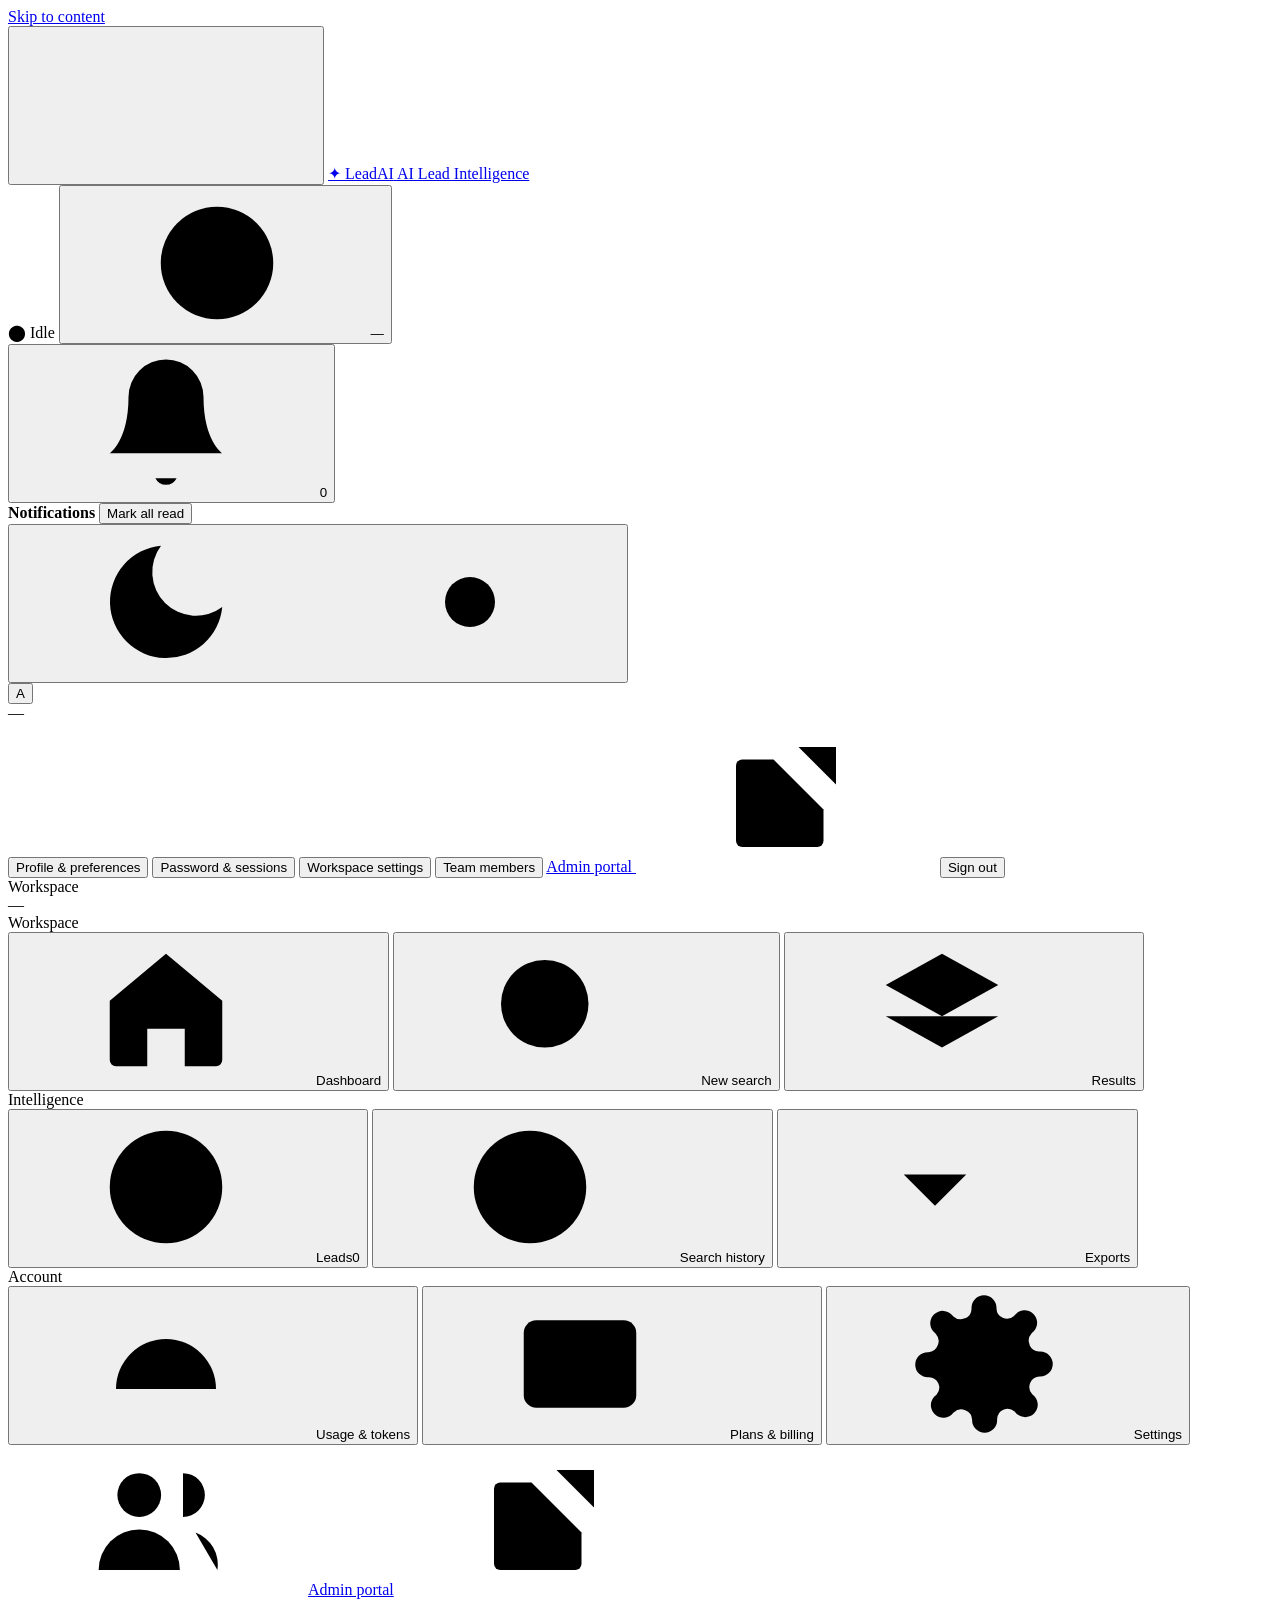
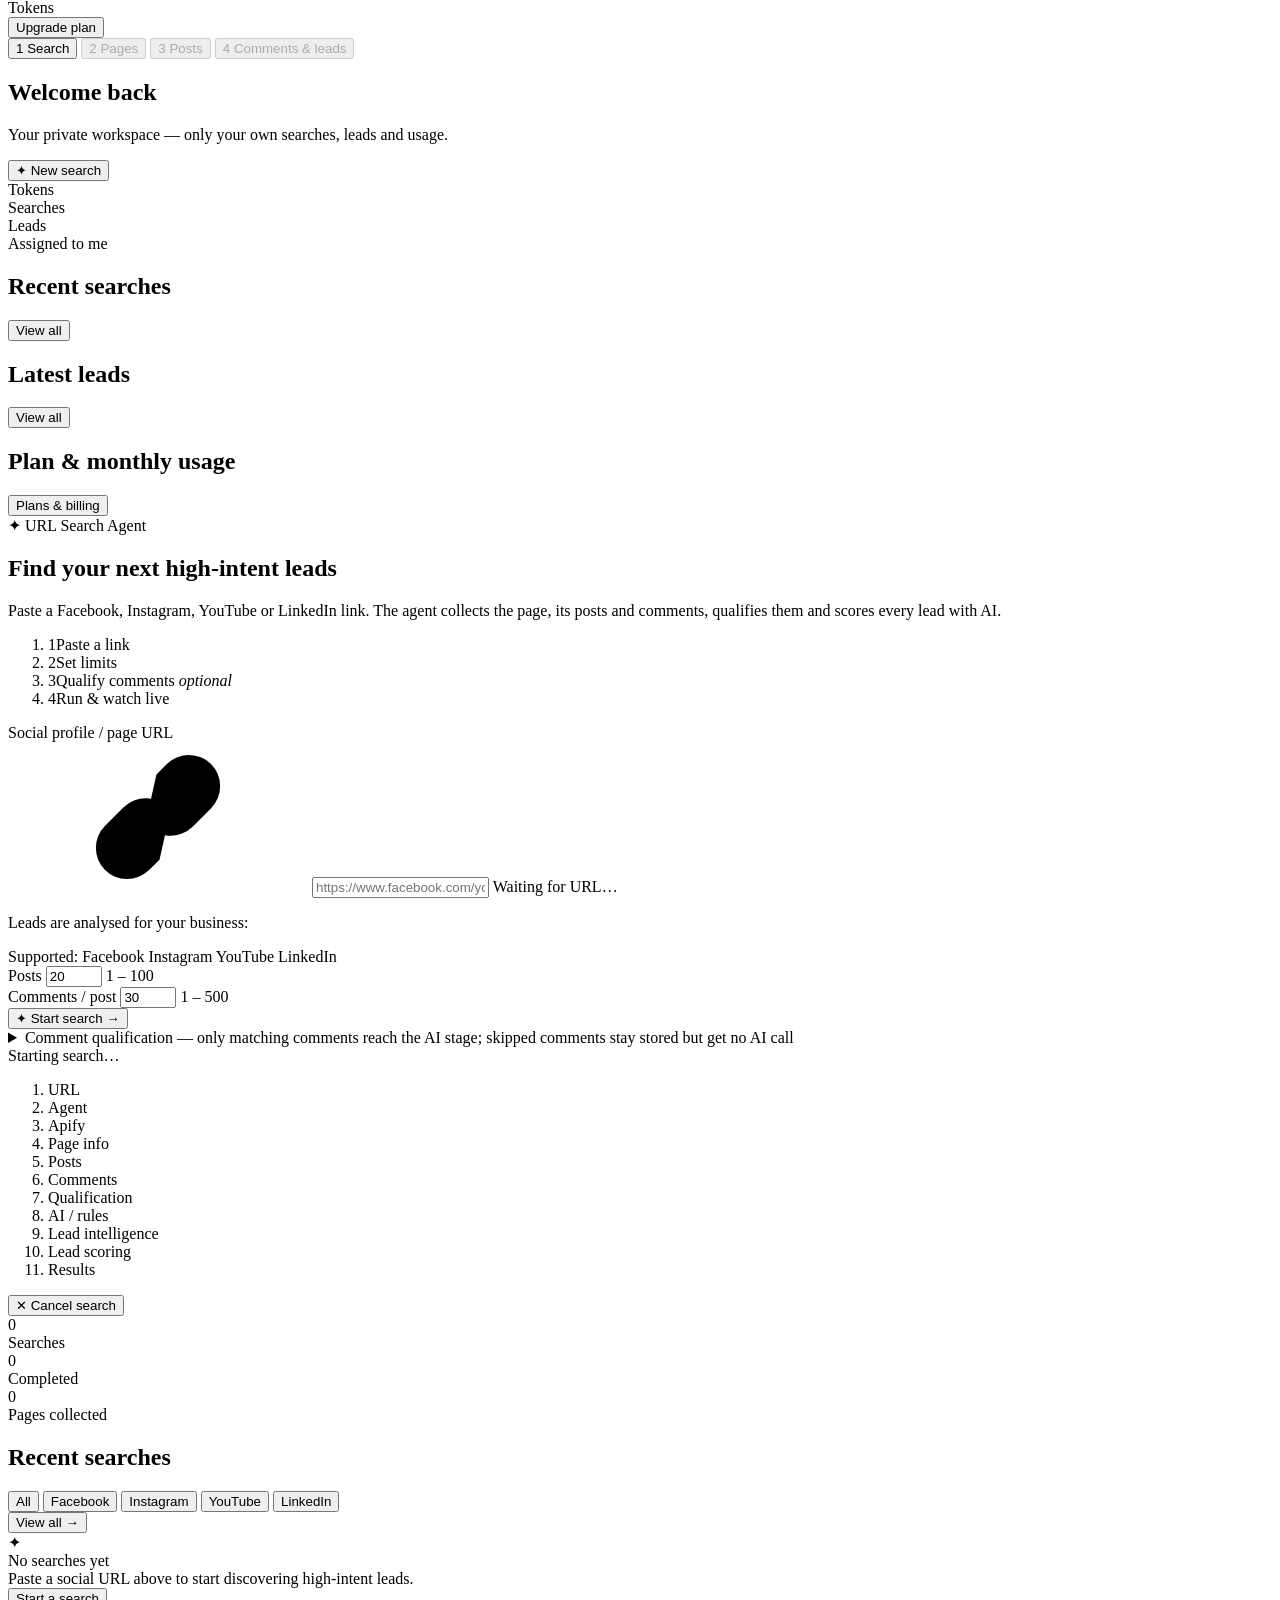
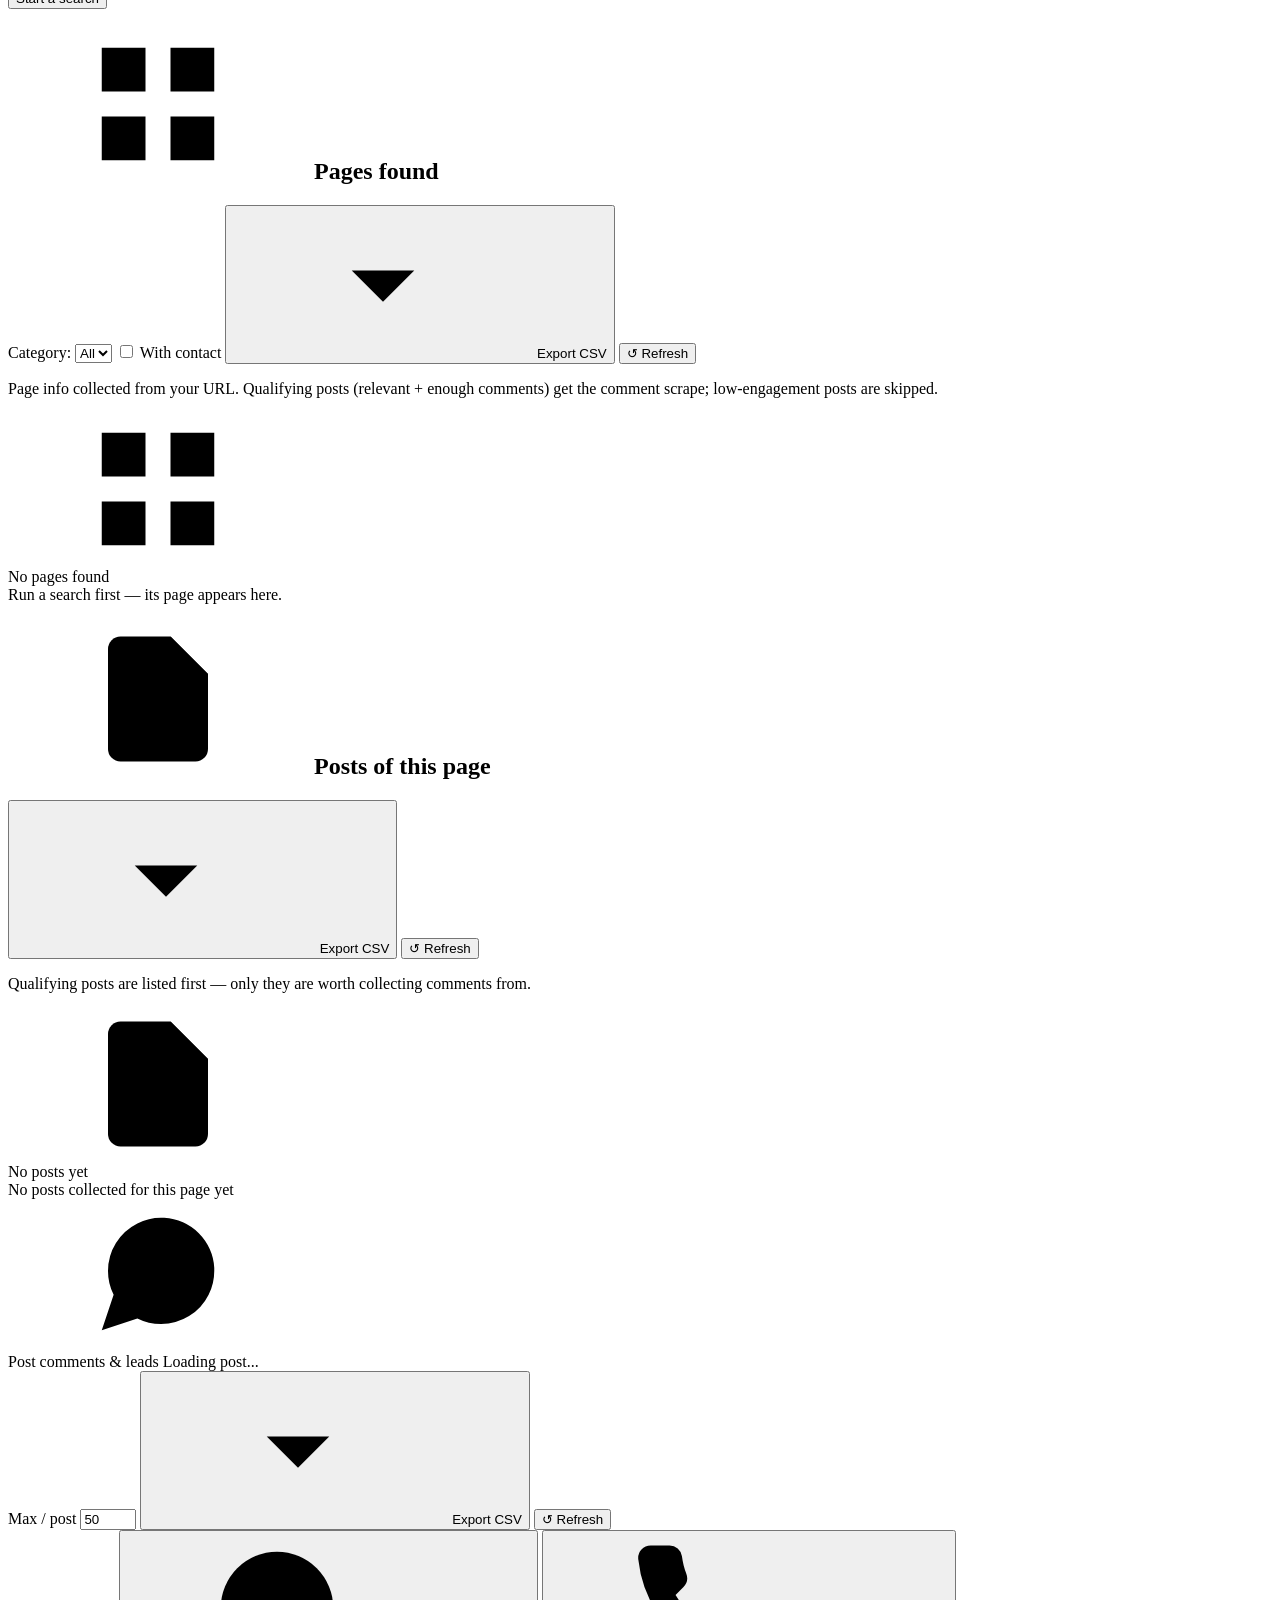
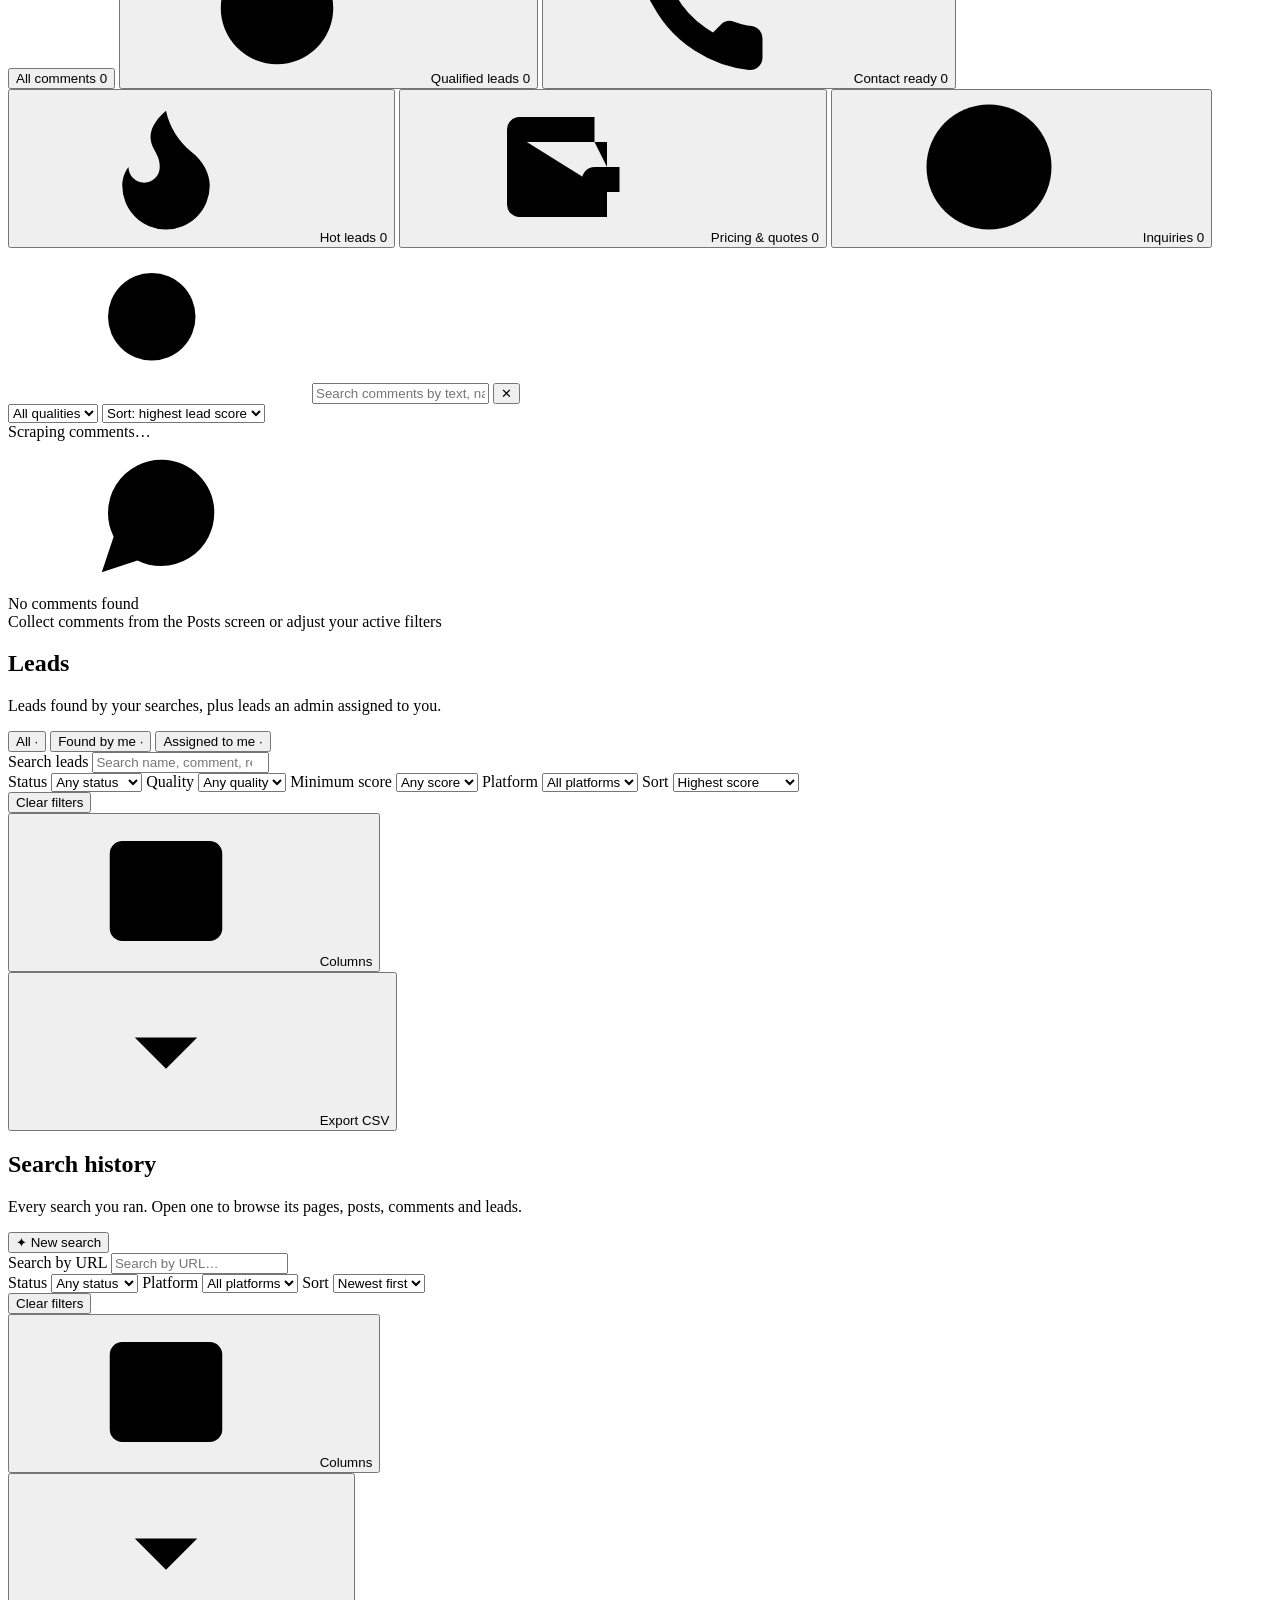
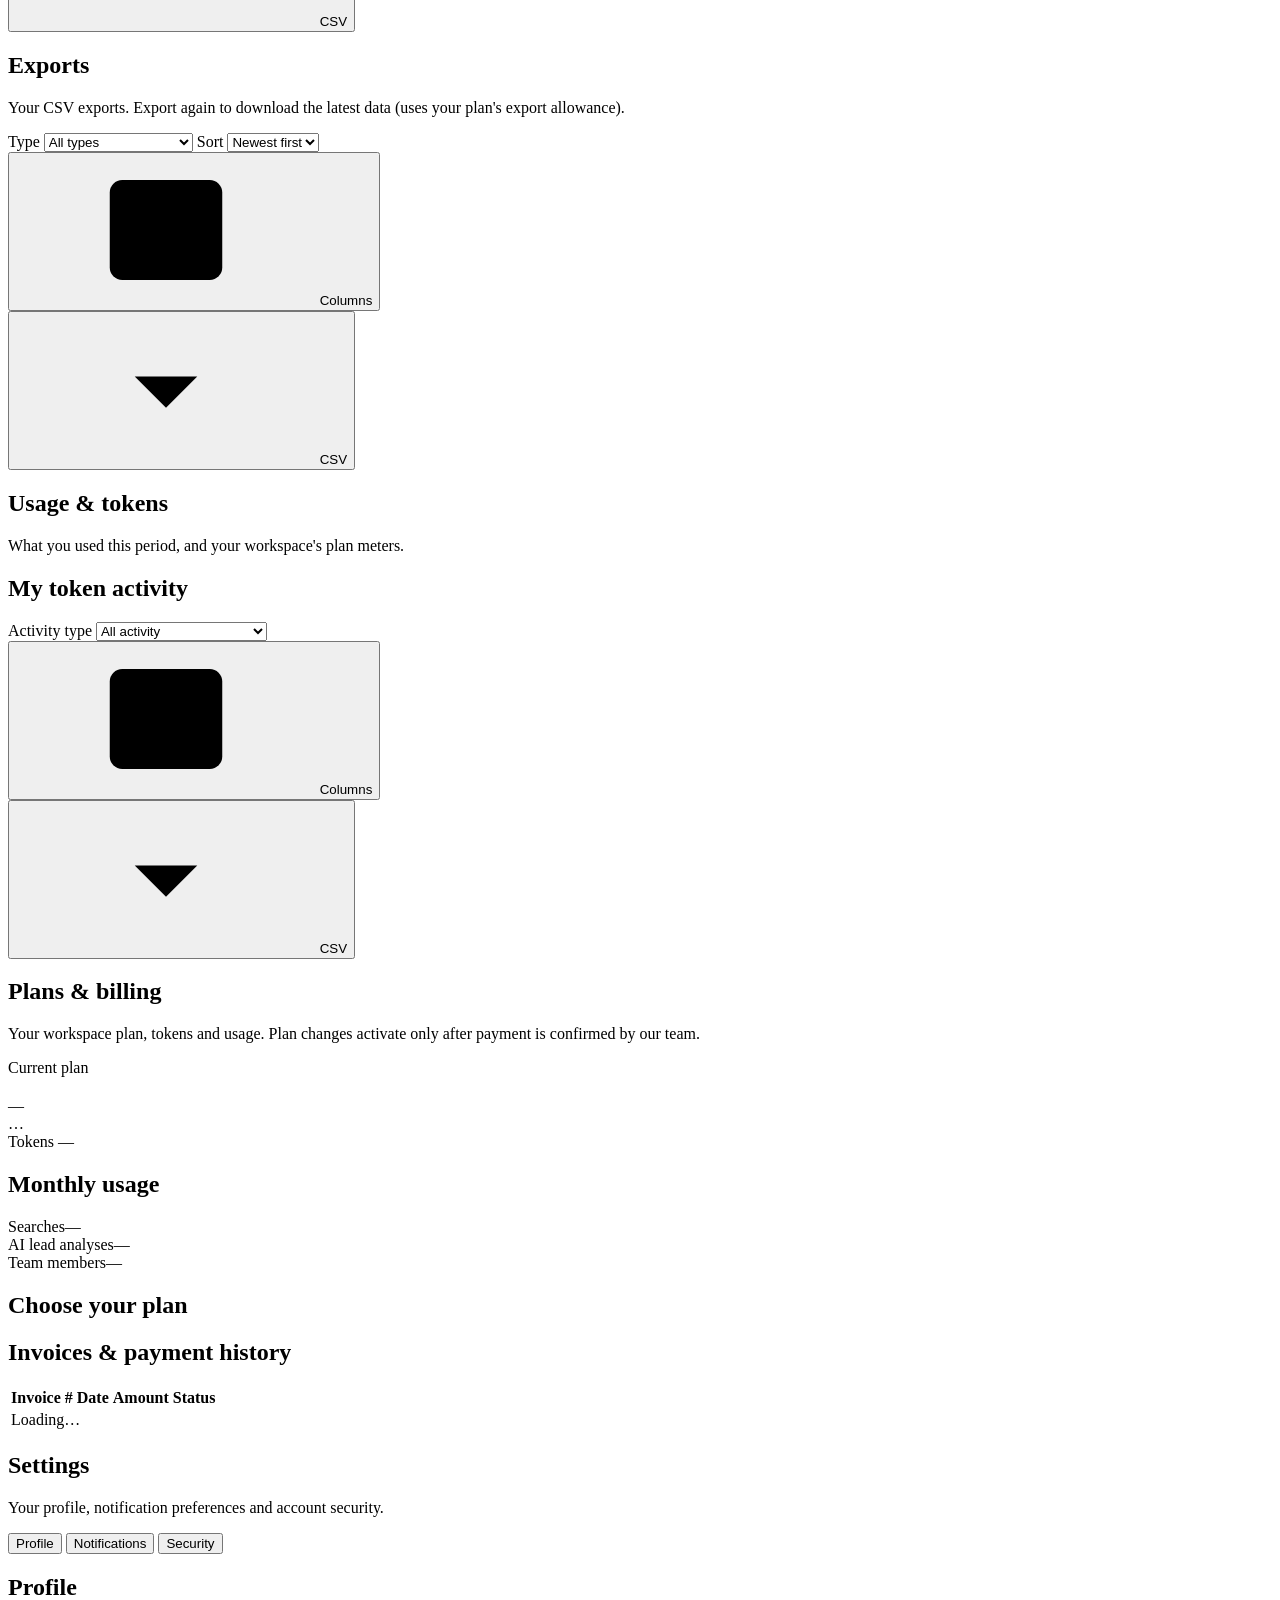
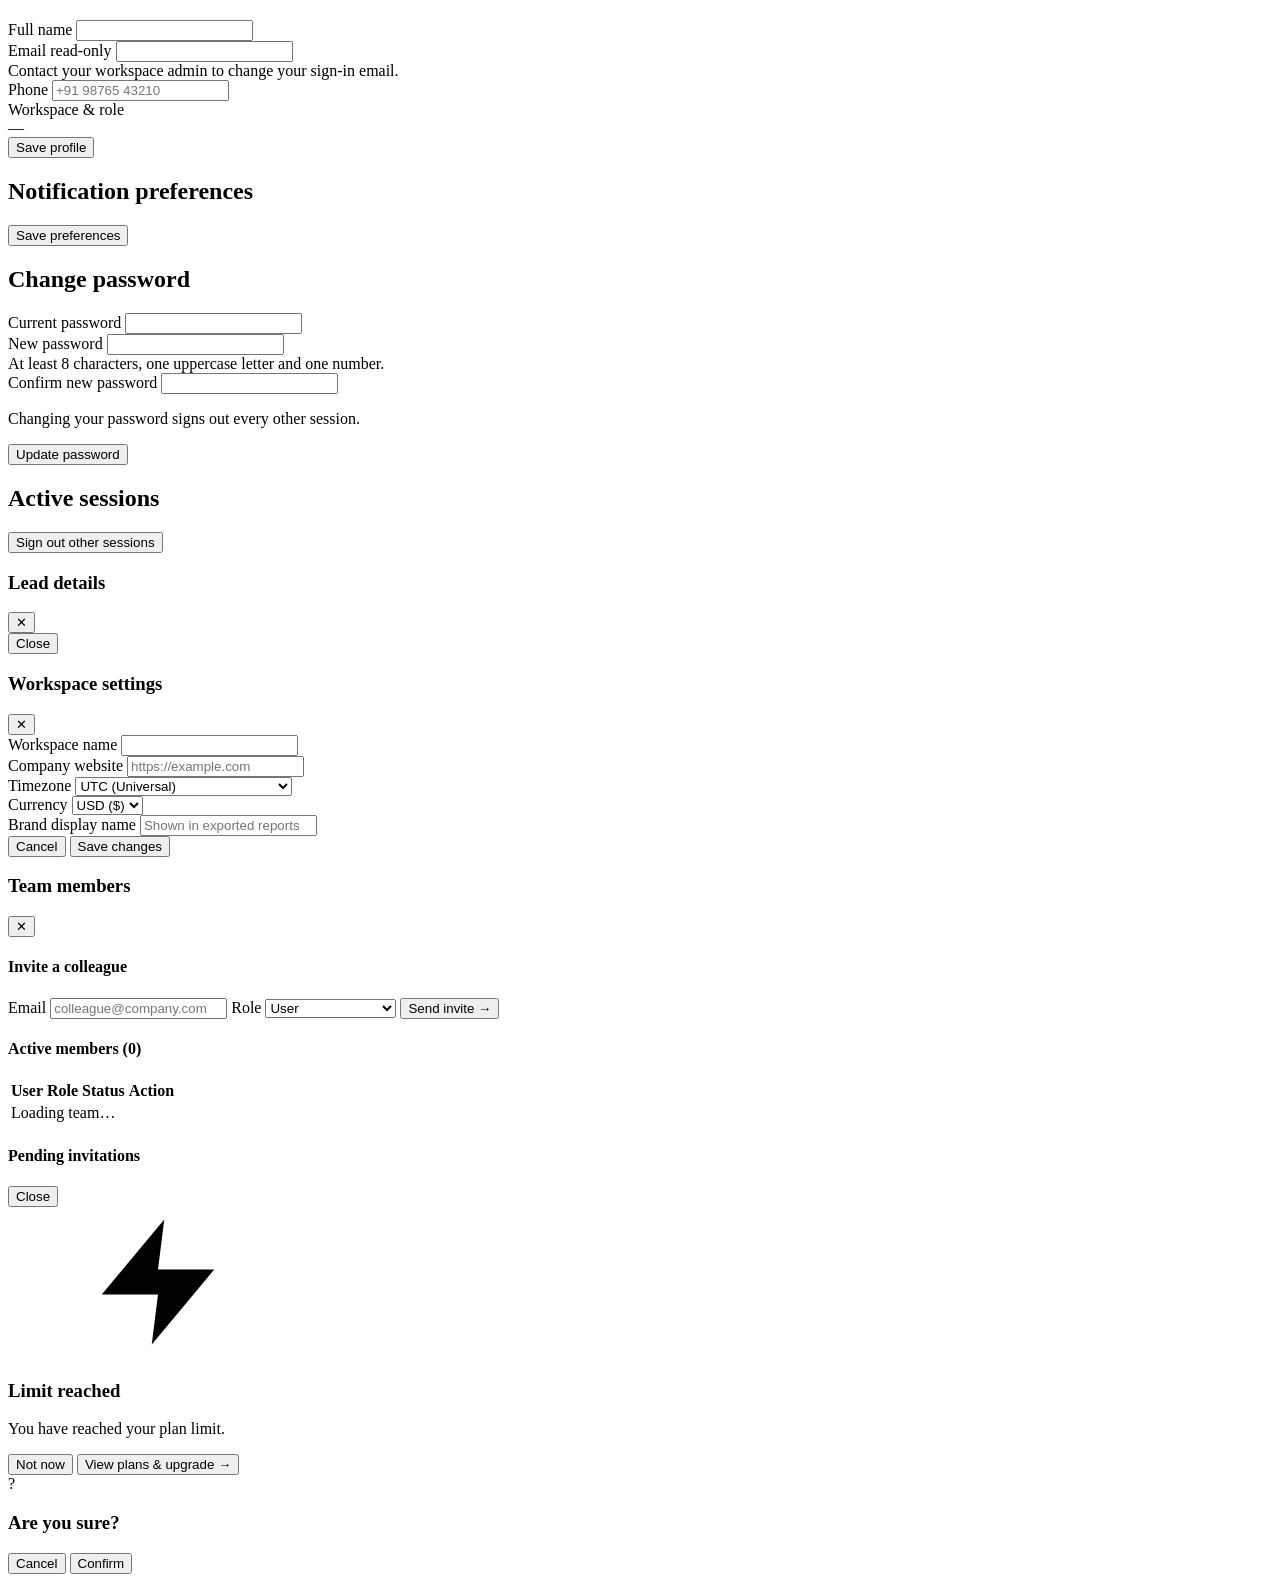
==== commit 36ffed11: "Update: various fixes and improvements across admin, auth, billing, API routes, and tests" ====
--- a/app/static/index.html
+++ b/app/static/index.html
@@ -147,7 +147,6 @@
             <button type="button" role="menuitem" class="menu-item hidden" id="menuWorkspace" onclick="openWorkspaceModal()">Workspace settings</button>
             <button type="button" role="menuitem" class="menu-item hidden" id="menuTeam" onclick="openTeamModal()">Team members</button>
             <a role="menuitem" class="menu-item hidden" id="menuAdminPortal" href="/org-admin">Admin portal <svg class="ico ico-sm" aria-hidden="true"><use href="#i-external"/></svg></a>
-            <a role="menuitem" class="menu-item" href="/docs" target="_blank" rel="noopener">API docs <svg class="ico ico-sm" aria-hidden="true"><use href="#i-external"/></svg></a>
             <button type="button" role="menuitem" class="menu-item menu-item-danger" onclick="logout()">Sign out</button>
           </div>
         </div>
@@ -358,15 +357,15 @@
                   <div class="filter-panel-body">
                     <div class="filter-mode-row" role="radiogroup" aria-label="Comment filter mode" id="urlFilterModes">
                       <label class="filter-radio"><input type="radio" name="filterMode" value="all" checked><span>All comments</span></label>
-                      <label class="filter-radio"><input type="radio" name="filterMode" value="preset"><span>Saved rule / preset</span></label>
+                      <label class="filter-radio"><input type="radio" name="filterMode" value="preset"><span>Preset</span></label>
                       <label class="filter-radio"><input type="radio" name="filterMode" value="custom"><span>Custom keywords</span></label>
                     </div>
                     <div class="filter-field hidden" id="urlFilterPresetField">
-                      <label class="field-label" for="urlFilterPreset">Rule / preset</label>
+                      <label class="field-label" for="urlFilterPreset">Preset</label>
                       <select id="urlFilterPreset" class="form-input">
                         <option value="">Loading…</option>
                       </select>
-                      <span class="field-hint">Saved admin rules are labelled “Rule”, built-in shortcuts “Preset”</span>
+                      <span class="field-hint">Built-in intent presets and business categories. Your organization's own lead keywords apply automatically when you choose “All comments”.</span>
                     </div>
                     <div class="filter-custom hidden" id="urlFilterCustomField">
                       <div class="maxposts-field">
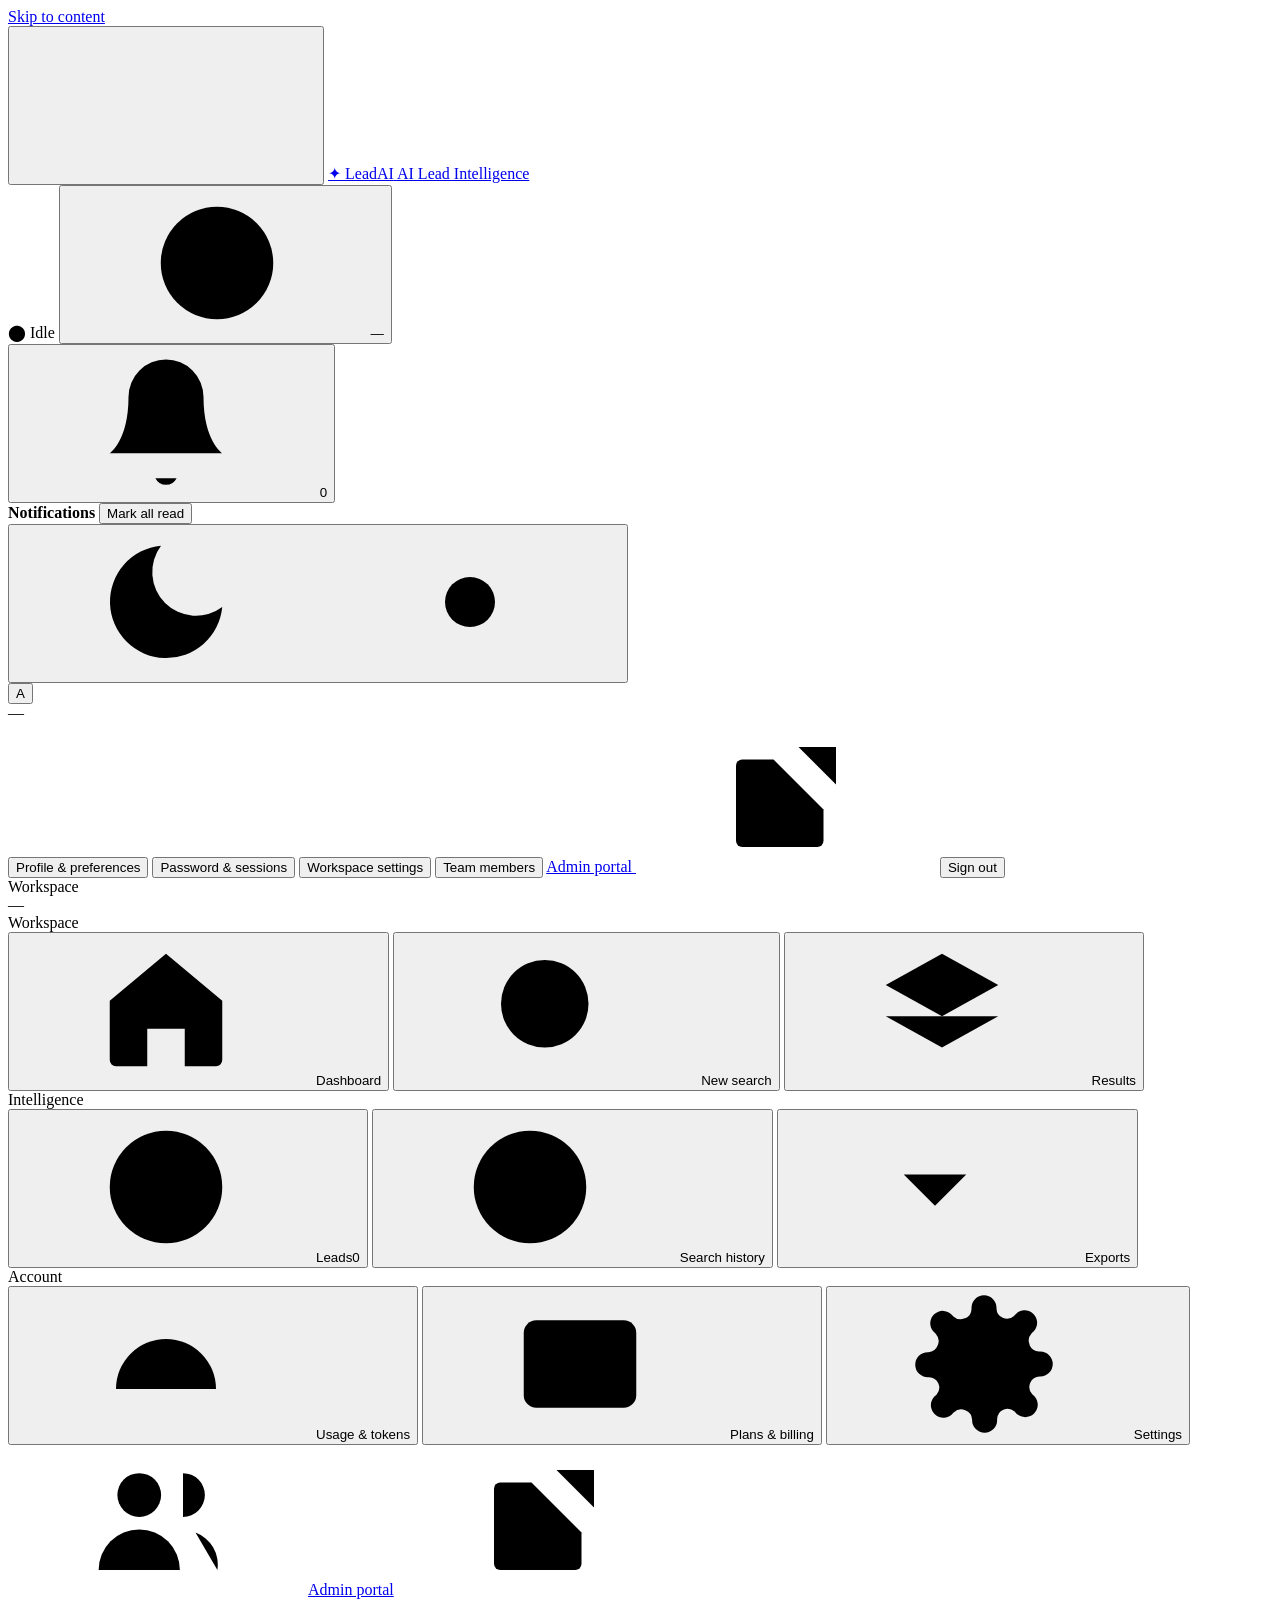
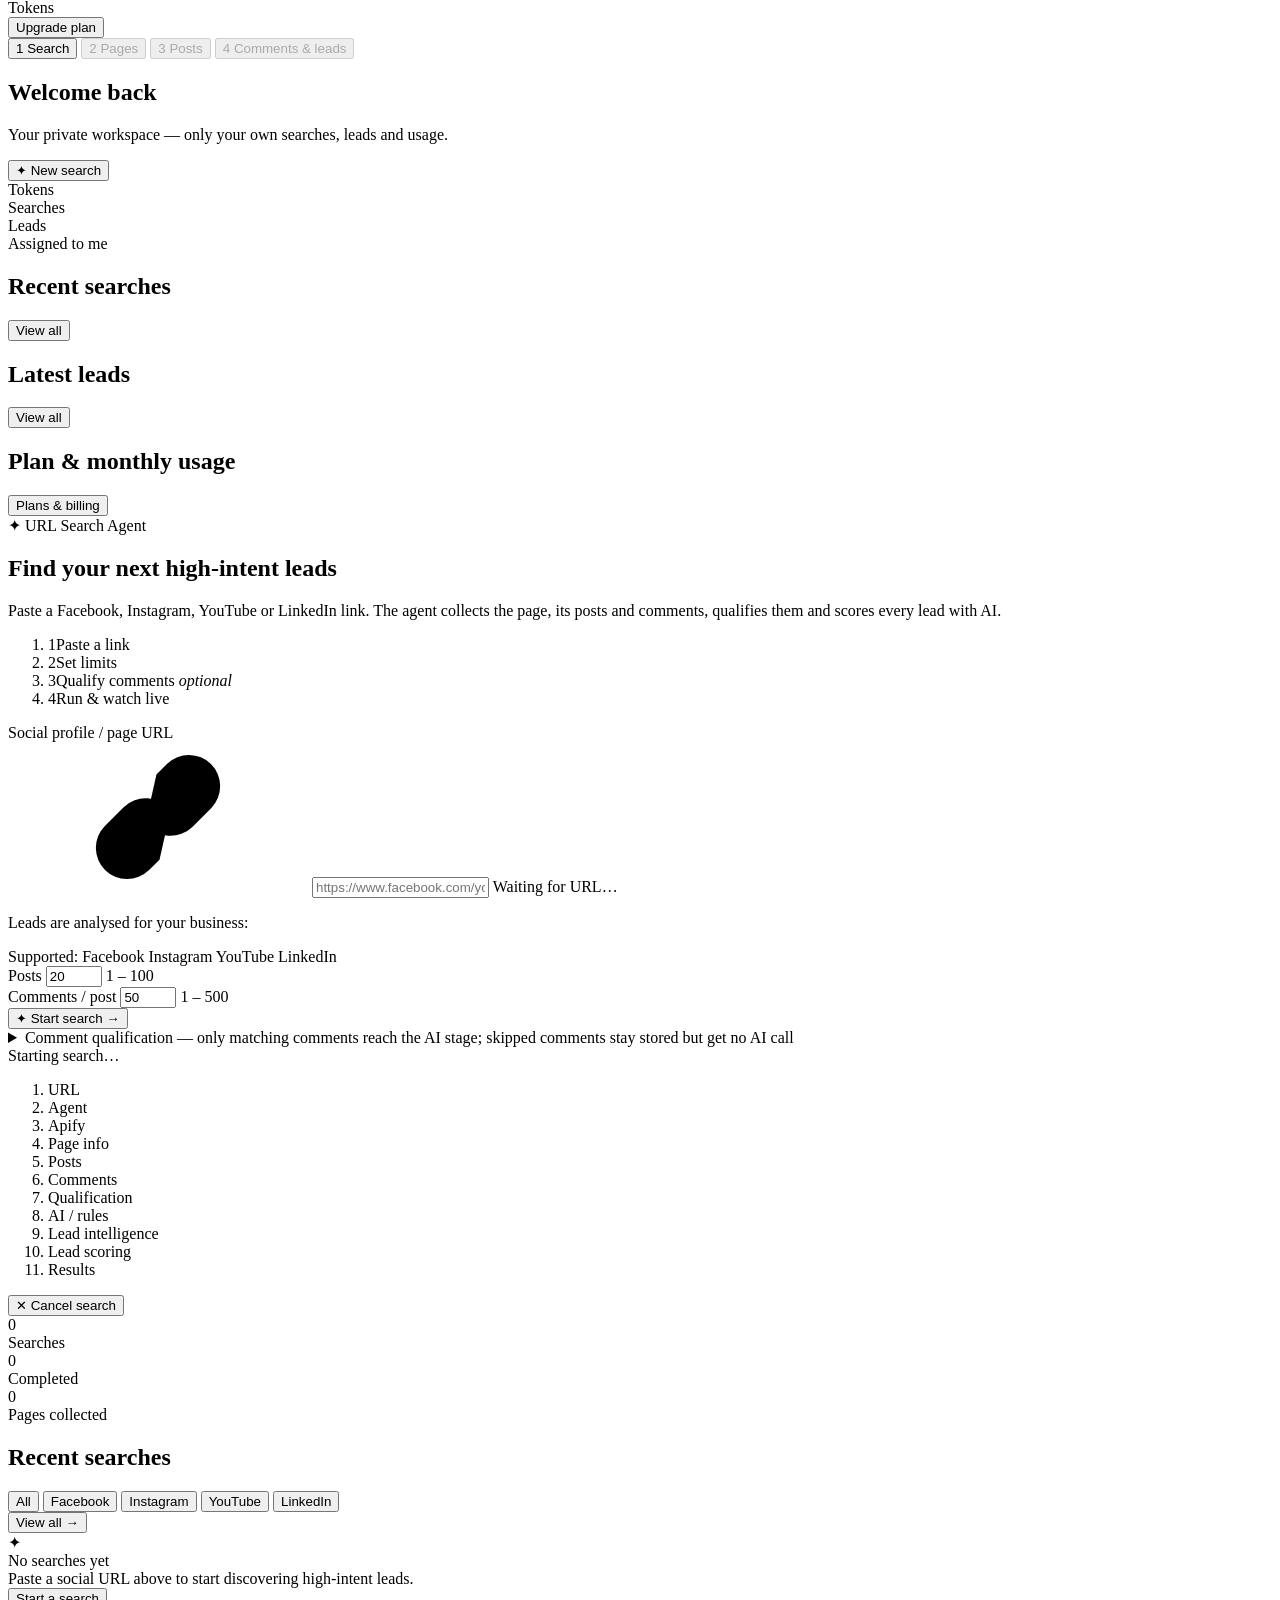
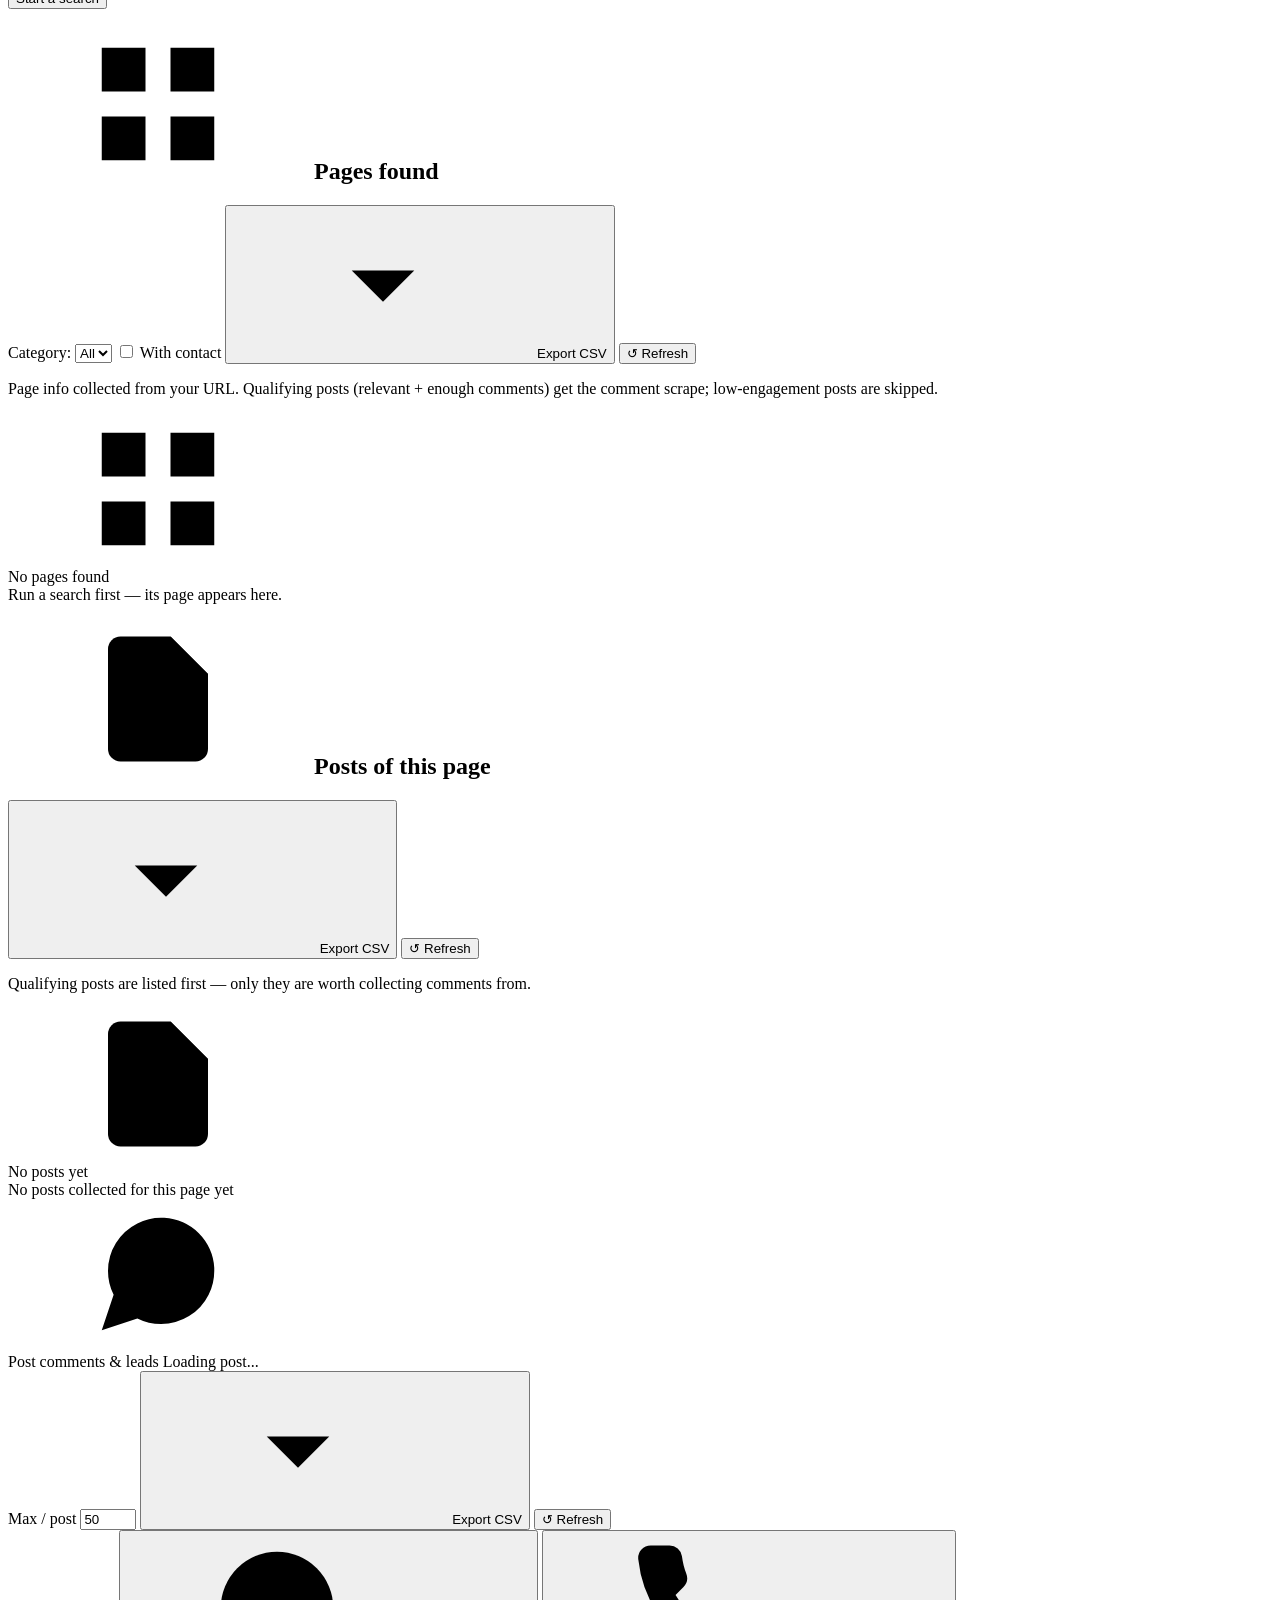
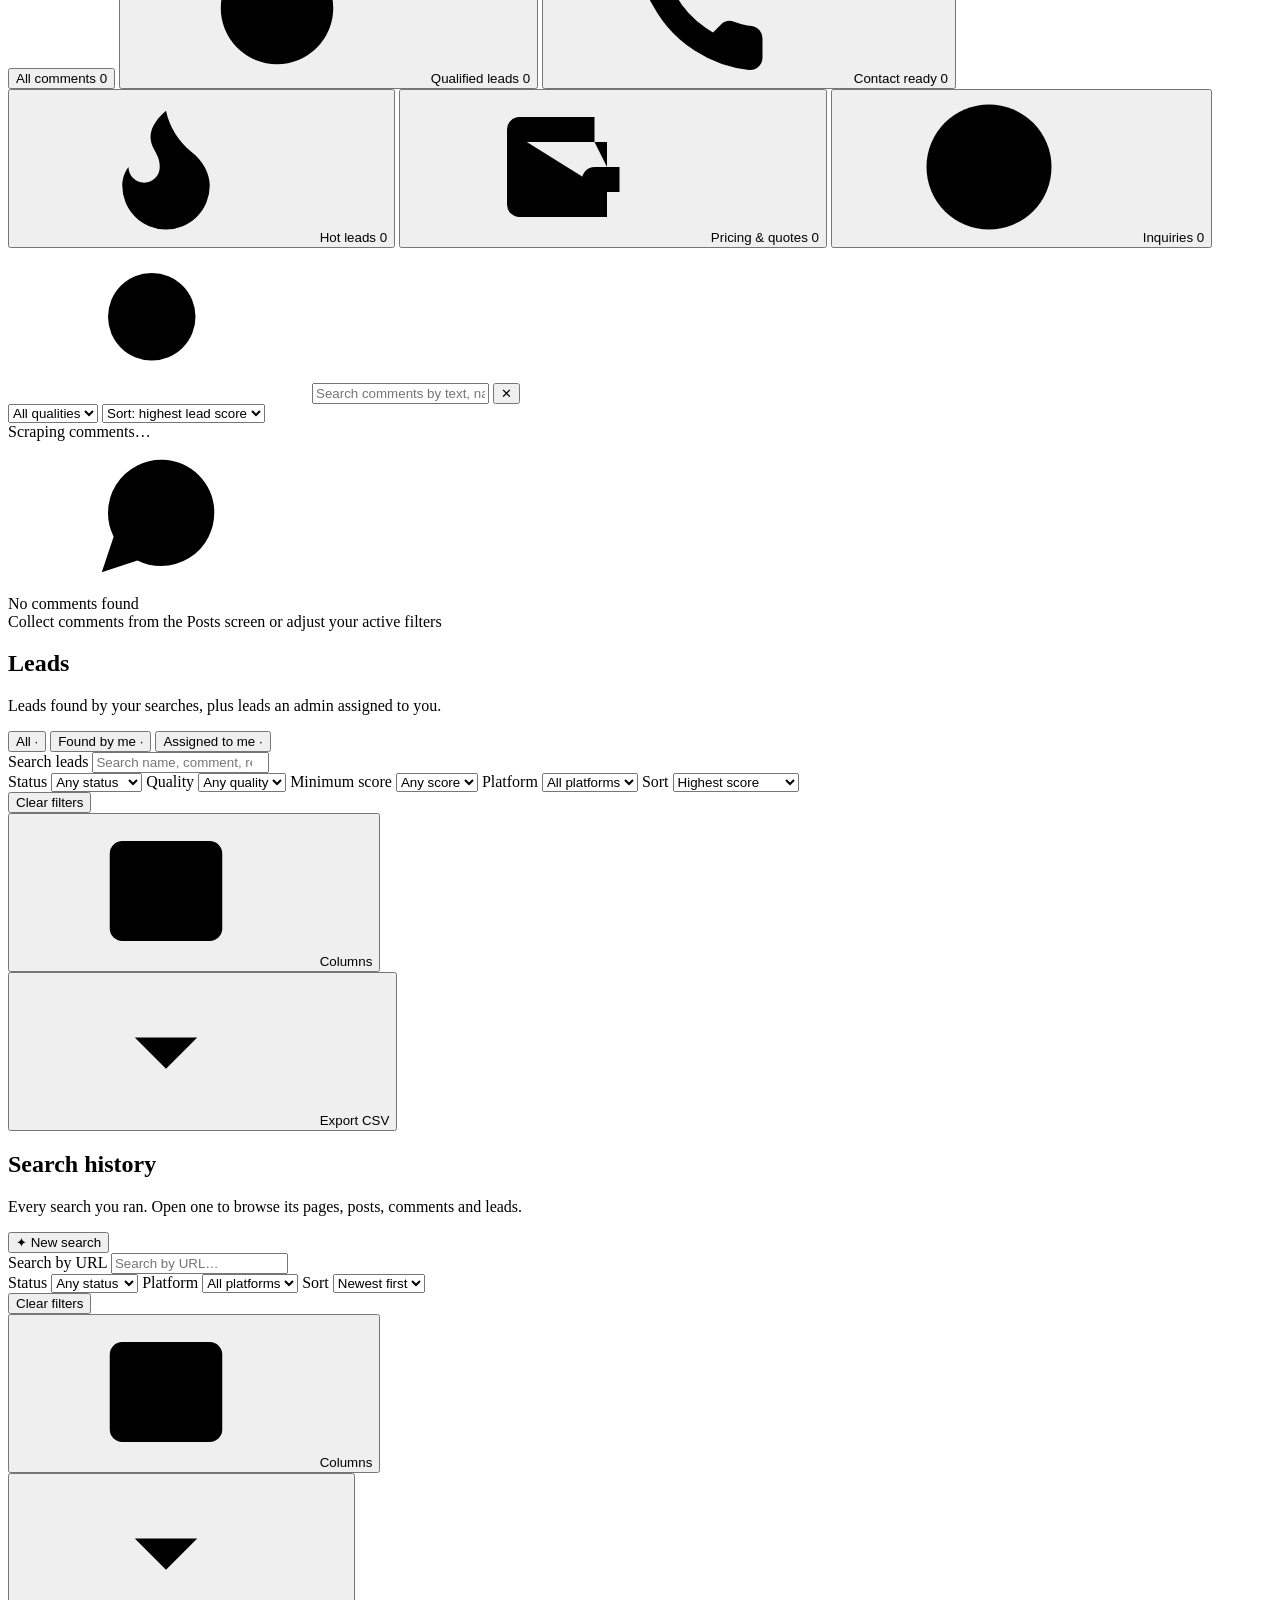
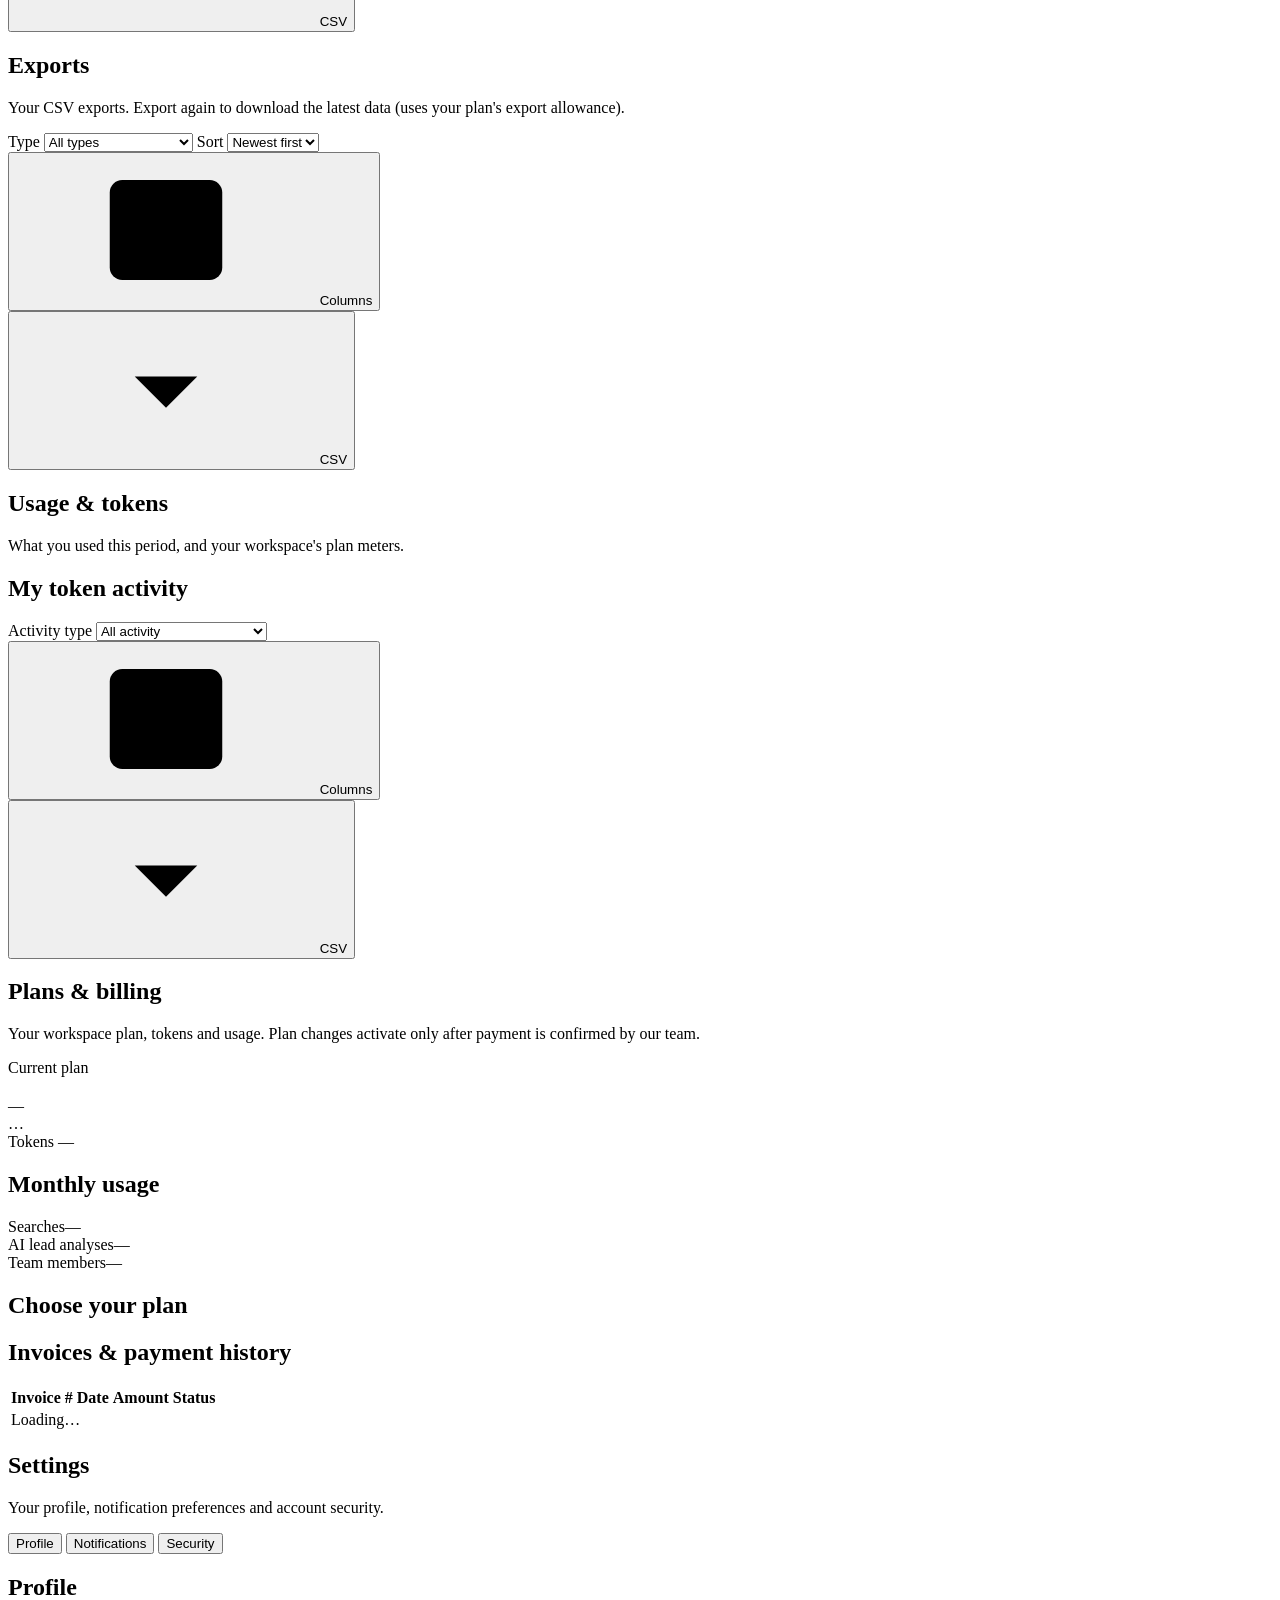
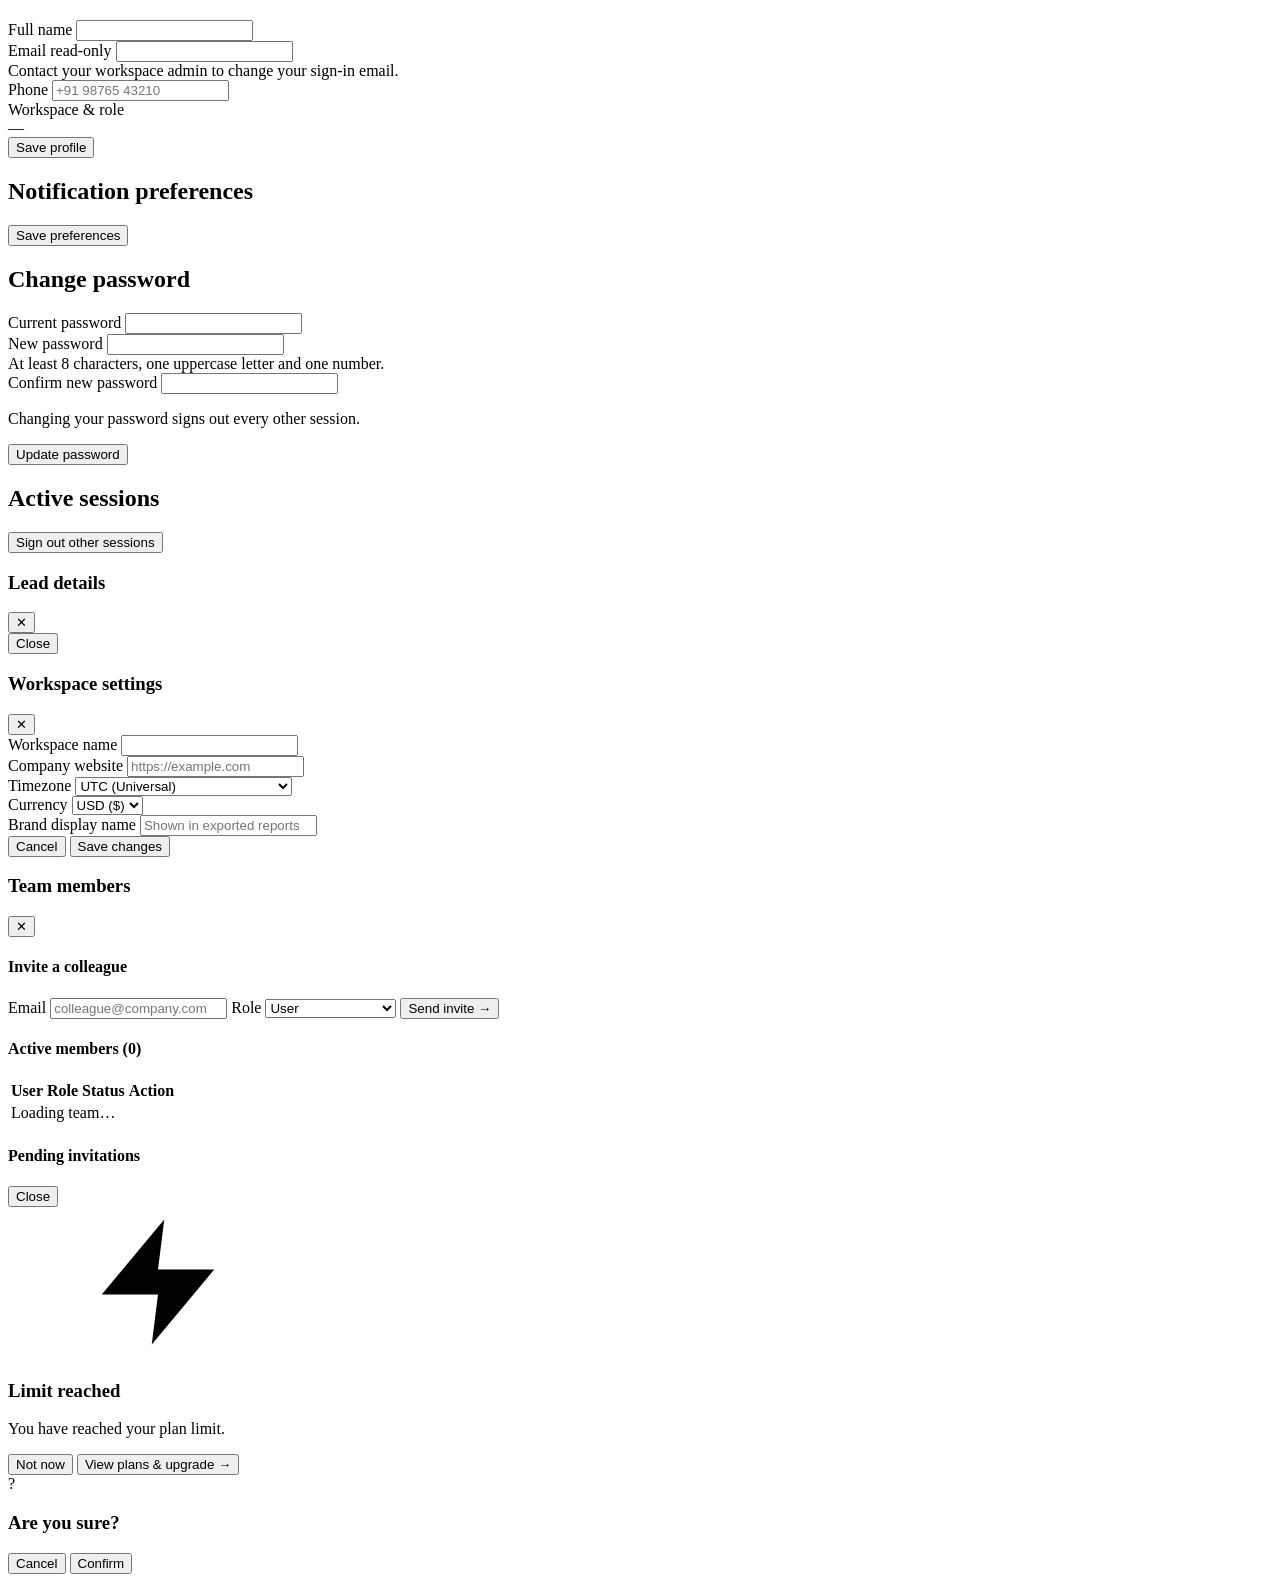
==== commit a9b48135: "fix(pipeline): resolve premature comment truncation, false-positive lead classifications, and report" ====
--- a/app/static/index.html
+++ b/app/static/index.html
@@ -336,7 +336,7 @@
                   </div>
                   <div class="maxposts-field">
                     <label class="field-label" for="urlSearchCommentsPerPost">Comments / post</label>
-                    <input type="number" id="urlSearchCommentsPerPost" class="form-input" min="1" max="500" value="30" inputmode="numeric" aria-describedby="capCommentsHint">
+                    <input type="number" id="urlSearchCommentsPerPost" class="form-input" min="1" max="500" value="50" inputmode="numeric" aria-describedby="capCommentsHint">
                     <span class="field-hint" id="capCommentsHint">1 – 500</span>
                   </div>
                   <button type="submit" id="urlSearchBtn" class="btn-primary btn-analyze">
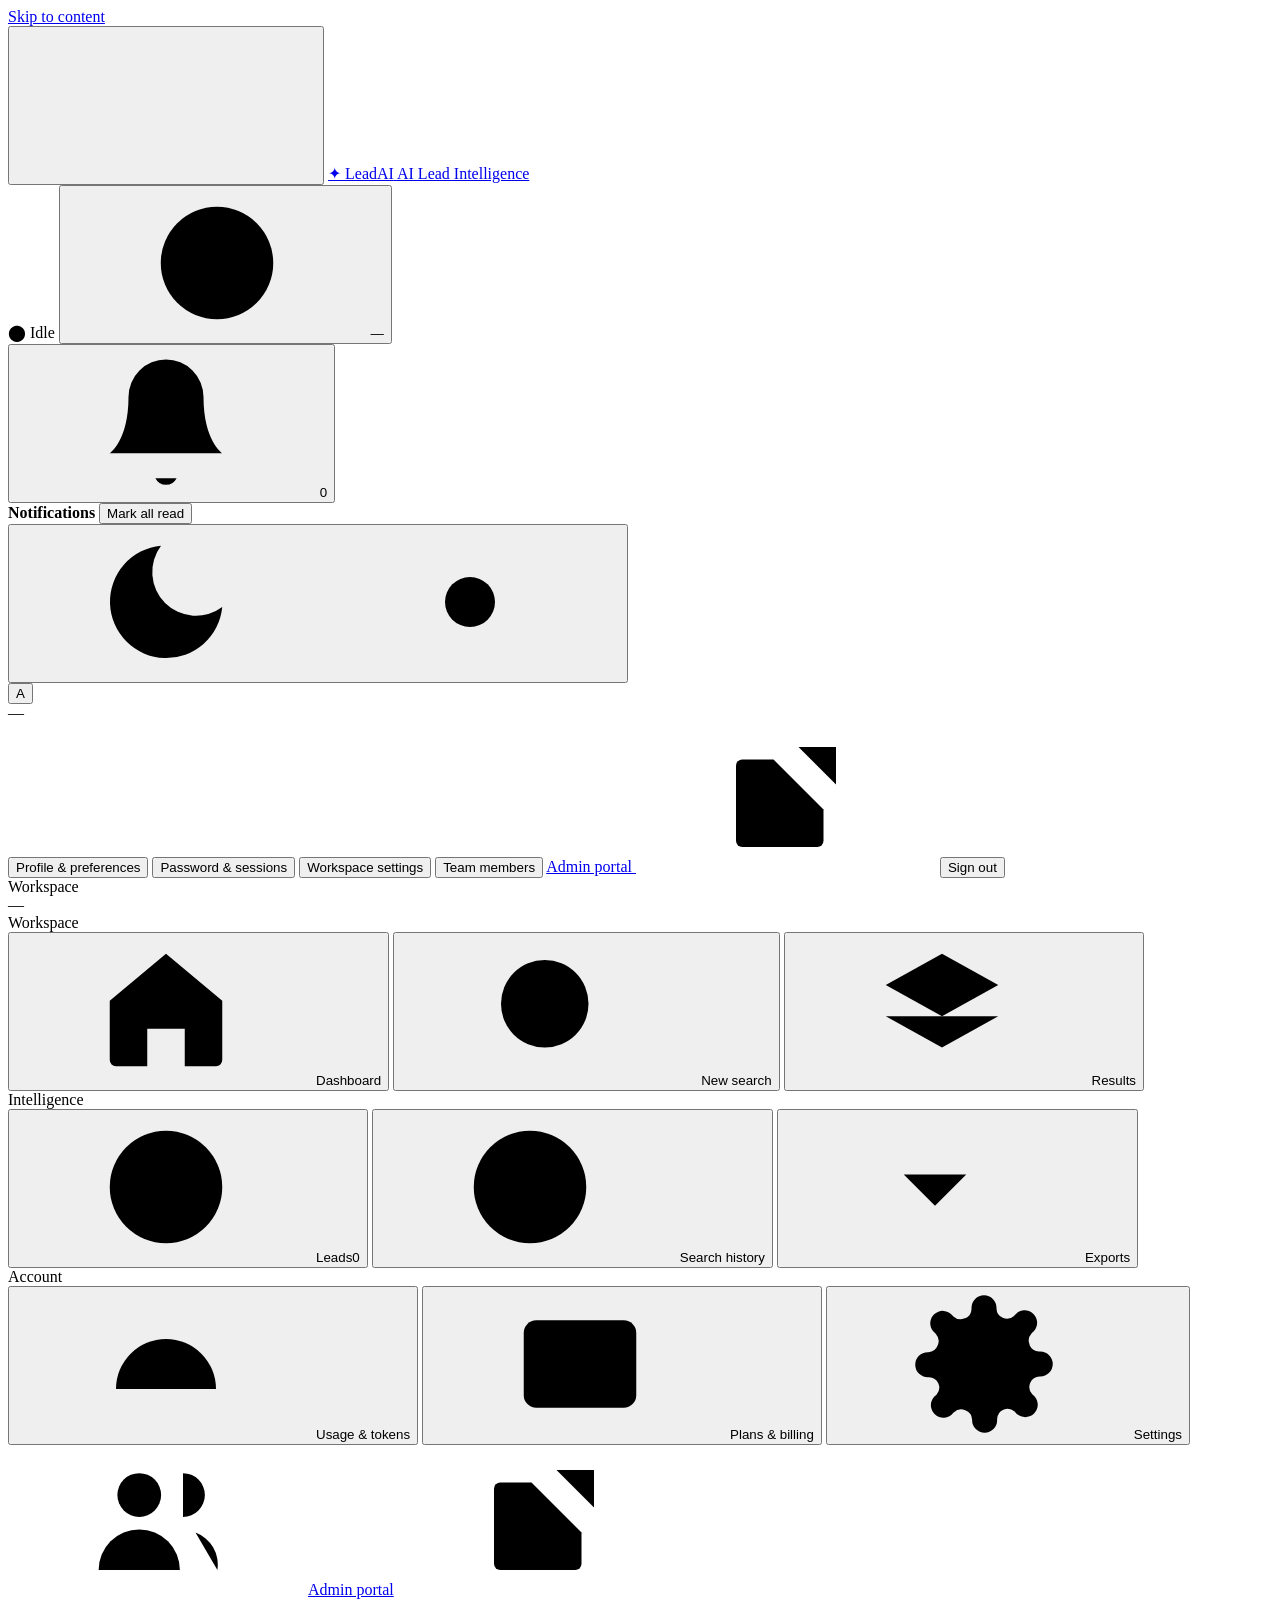
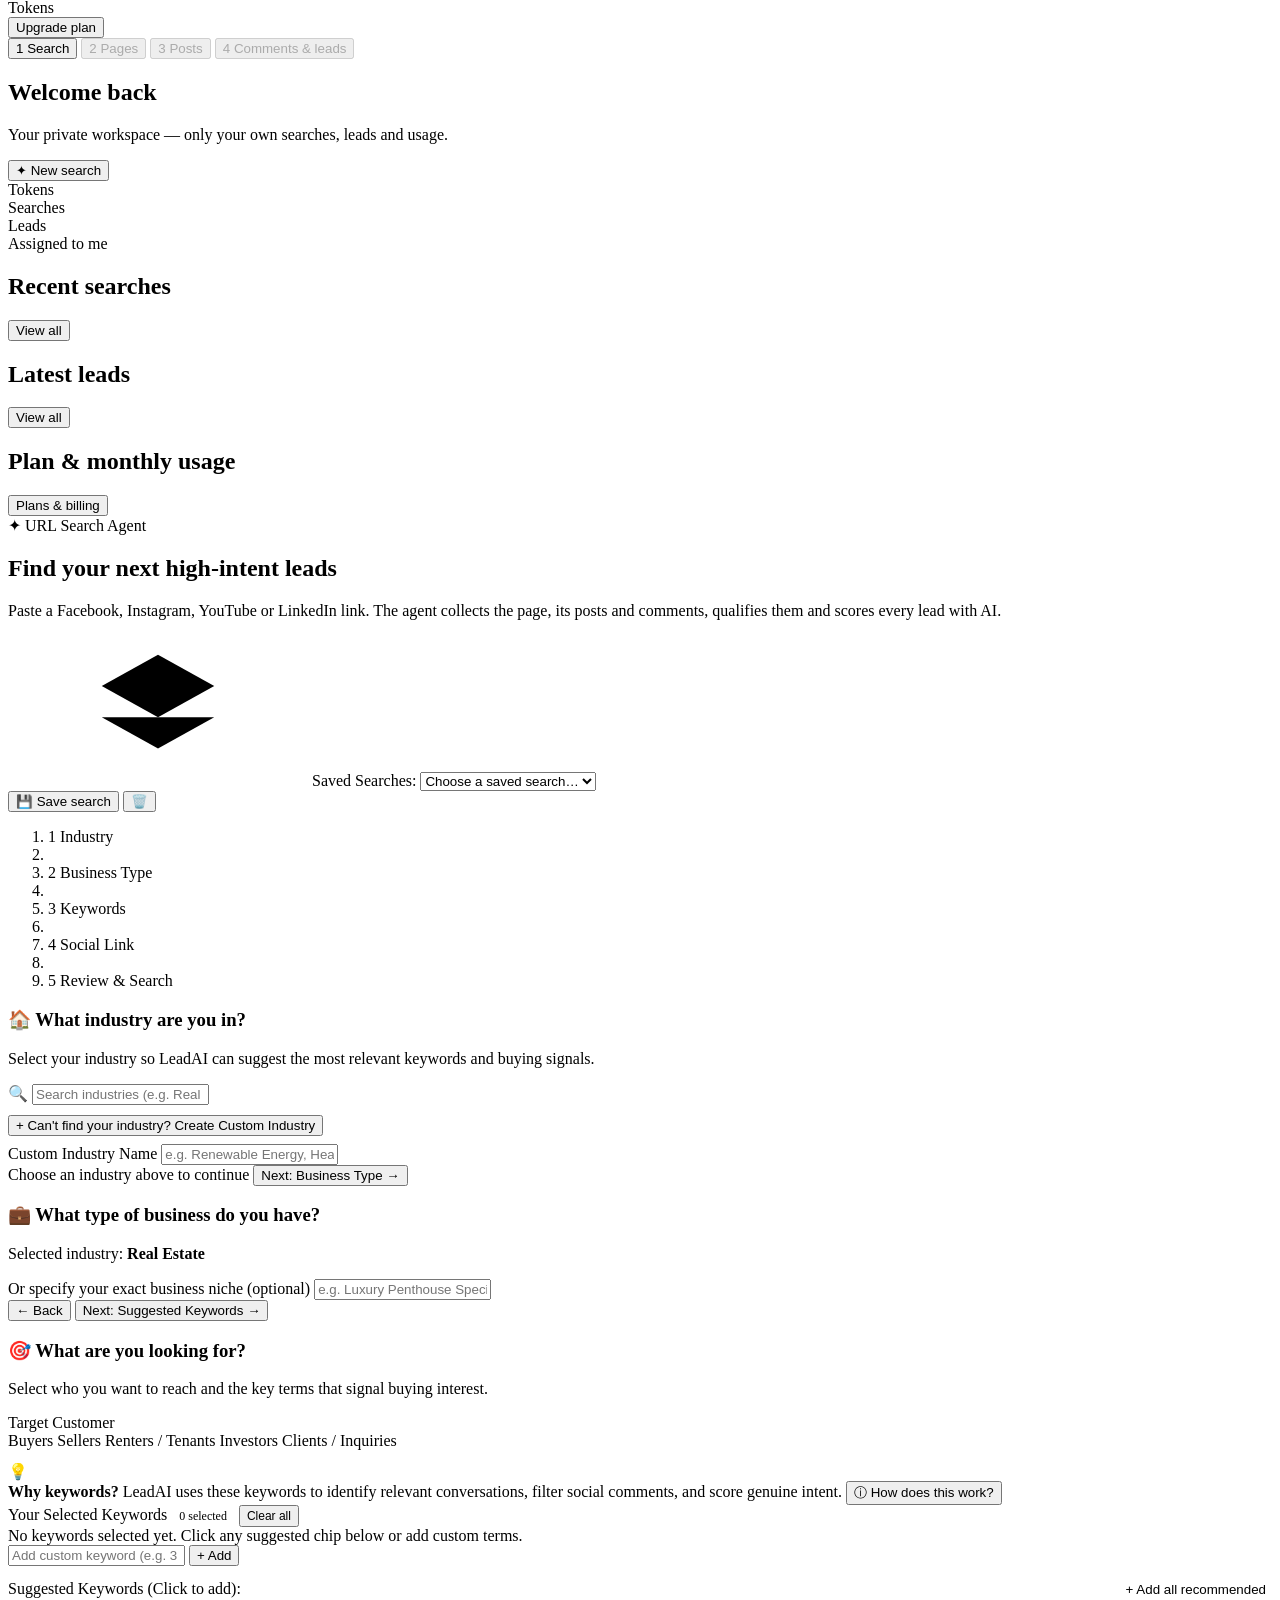
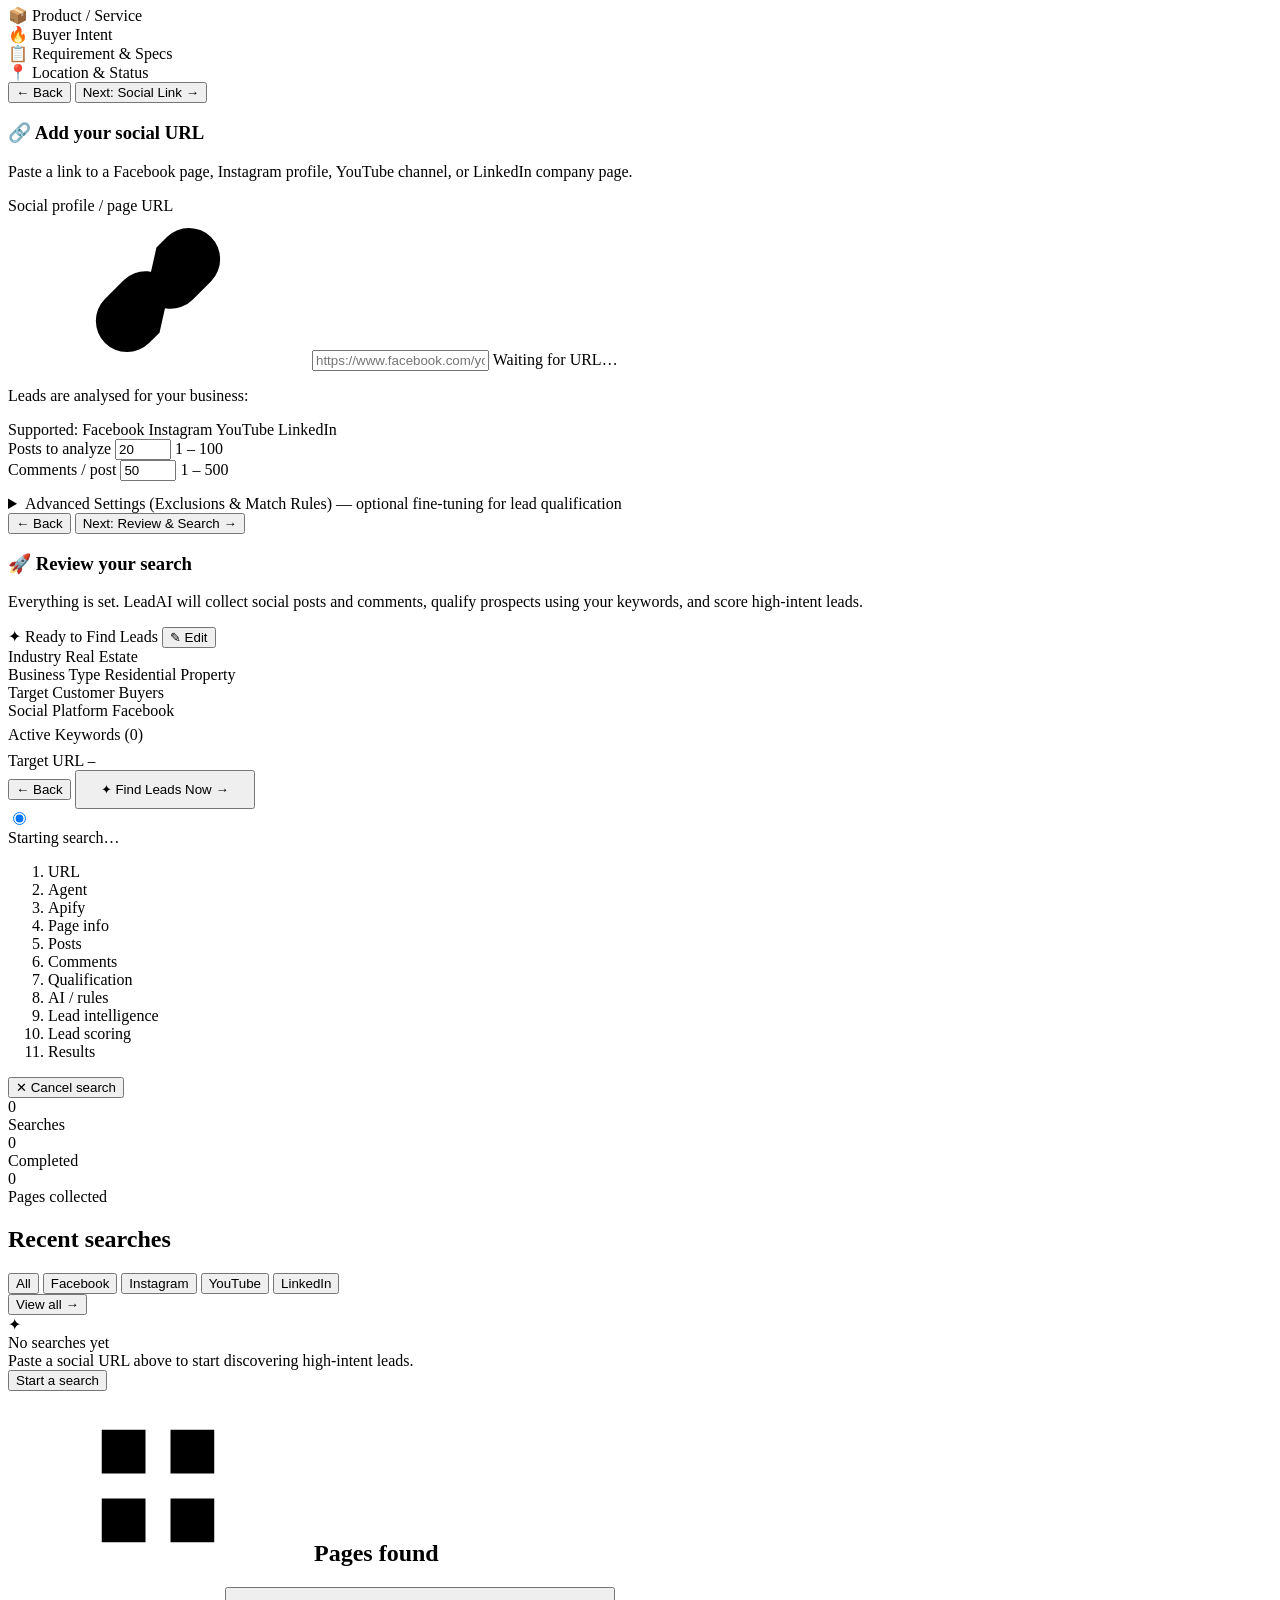
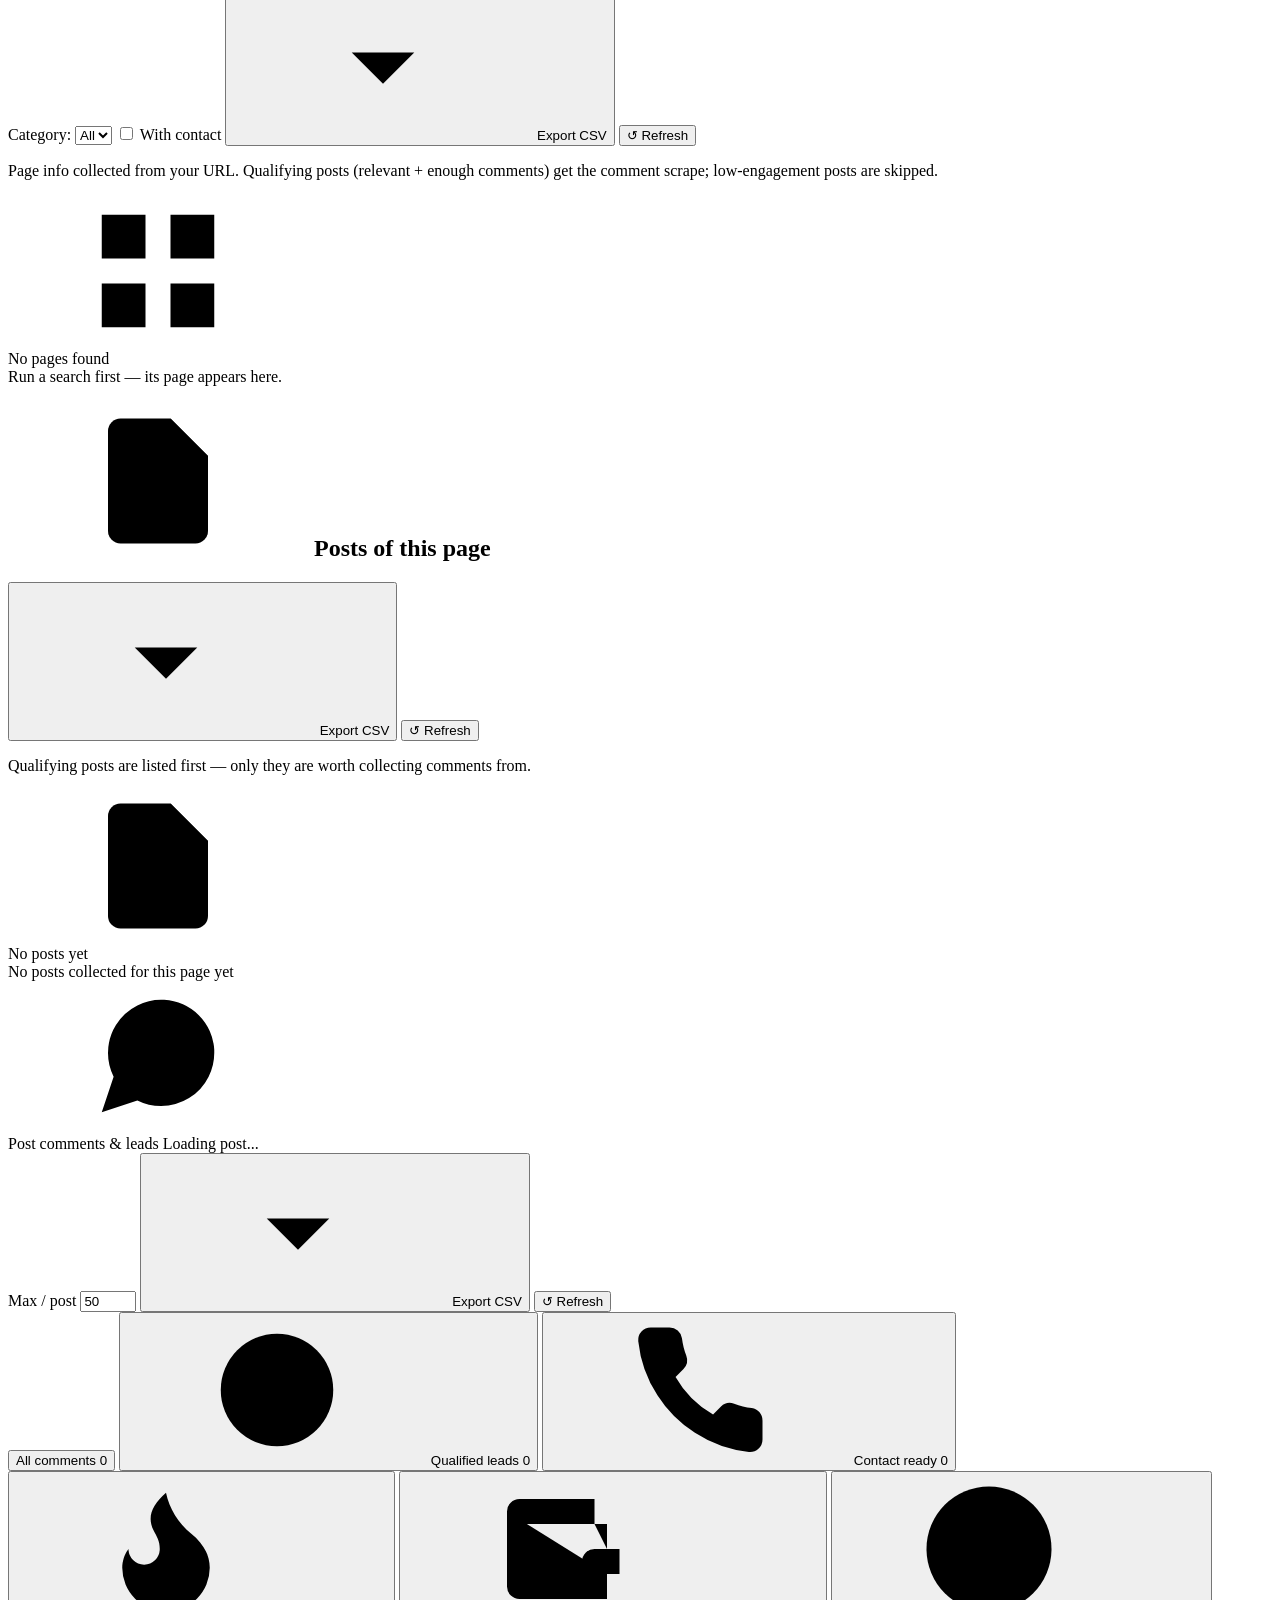
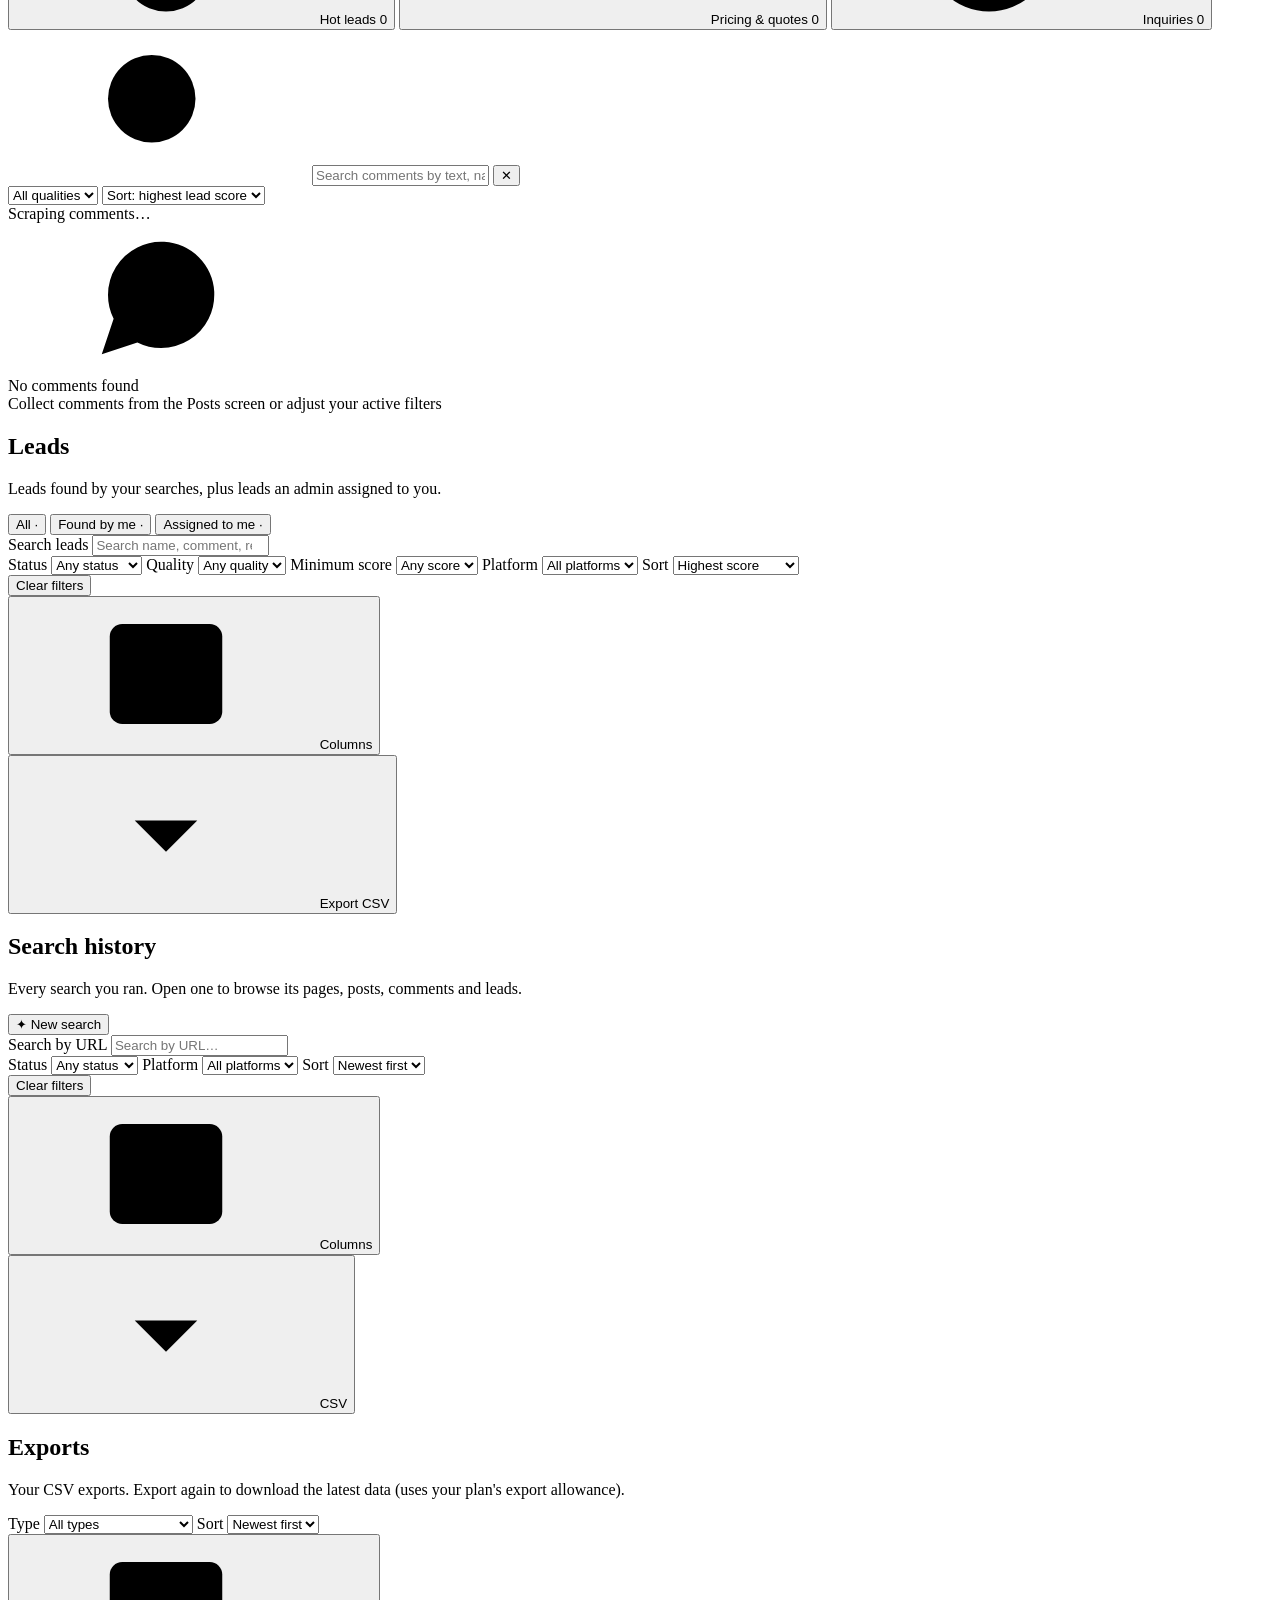
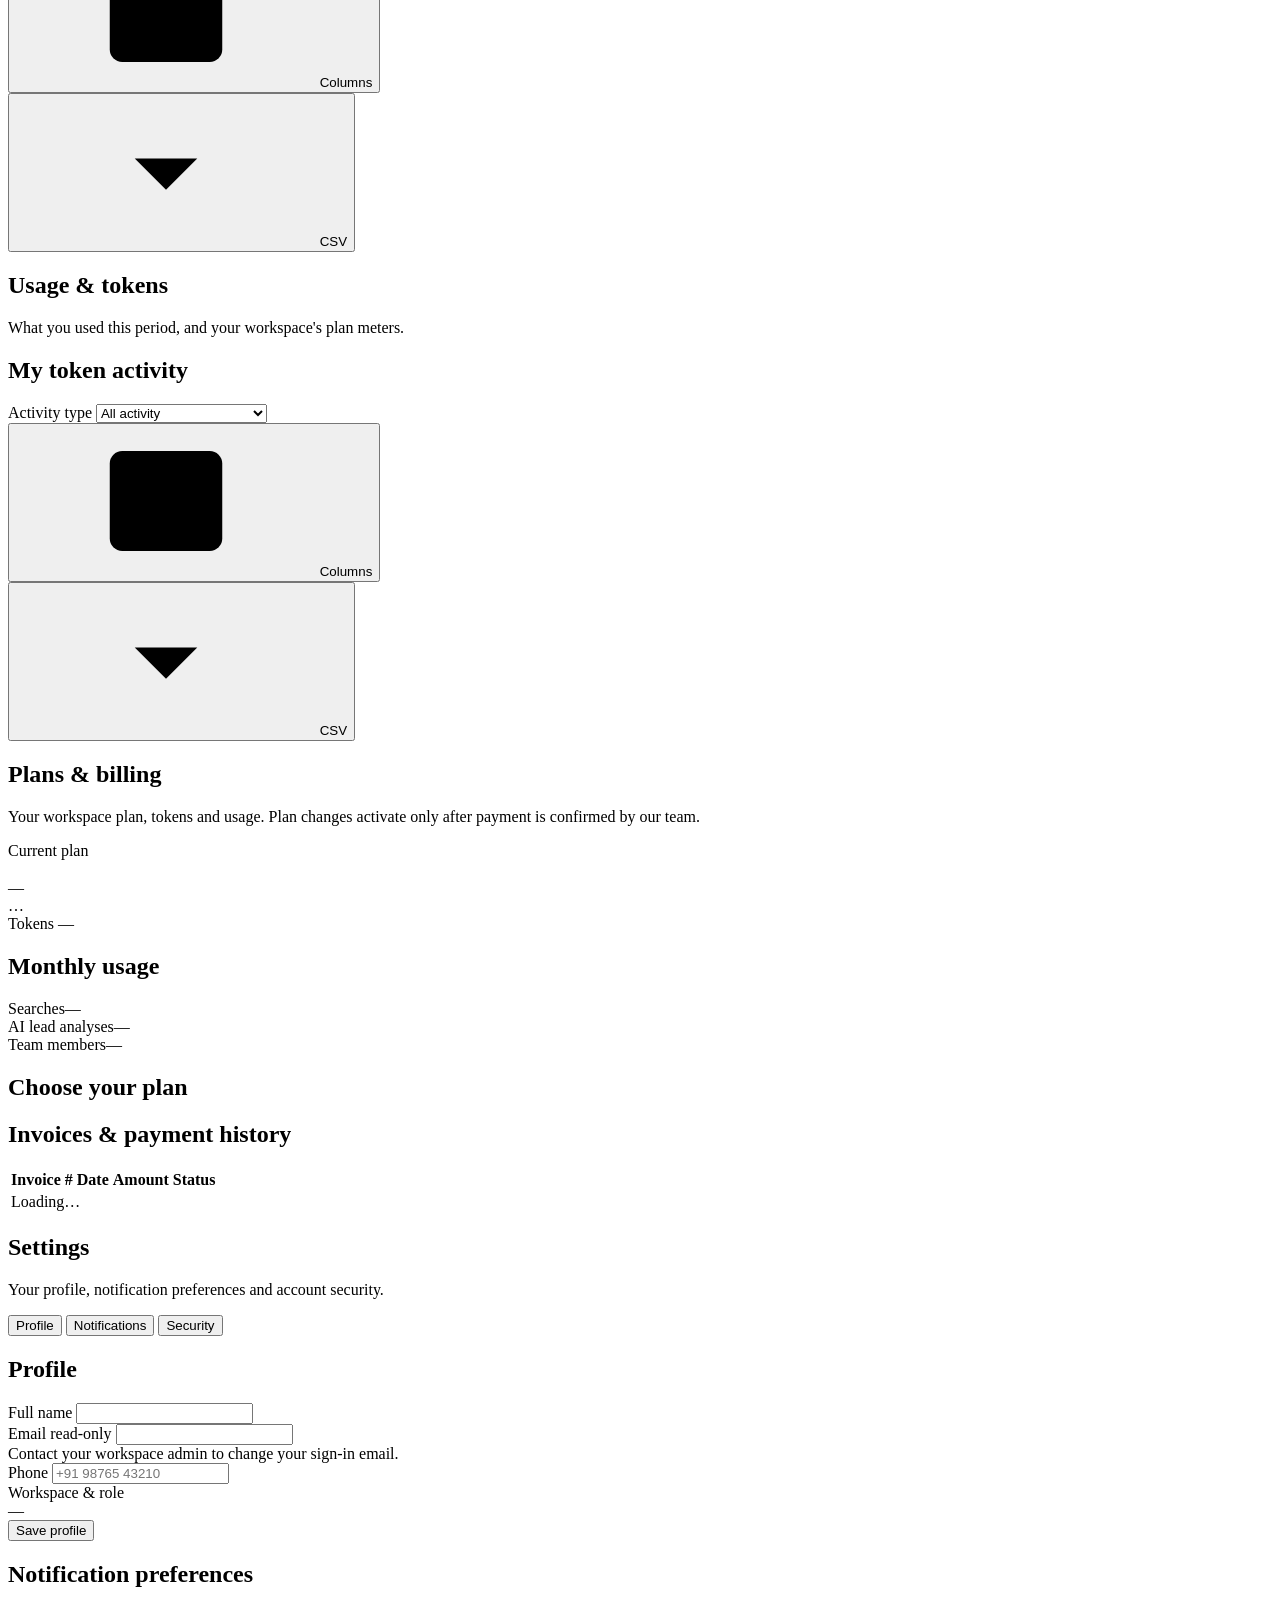
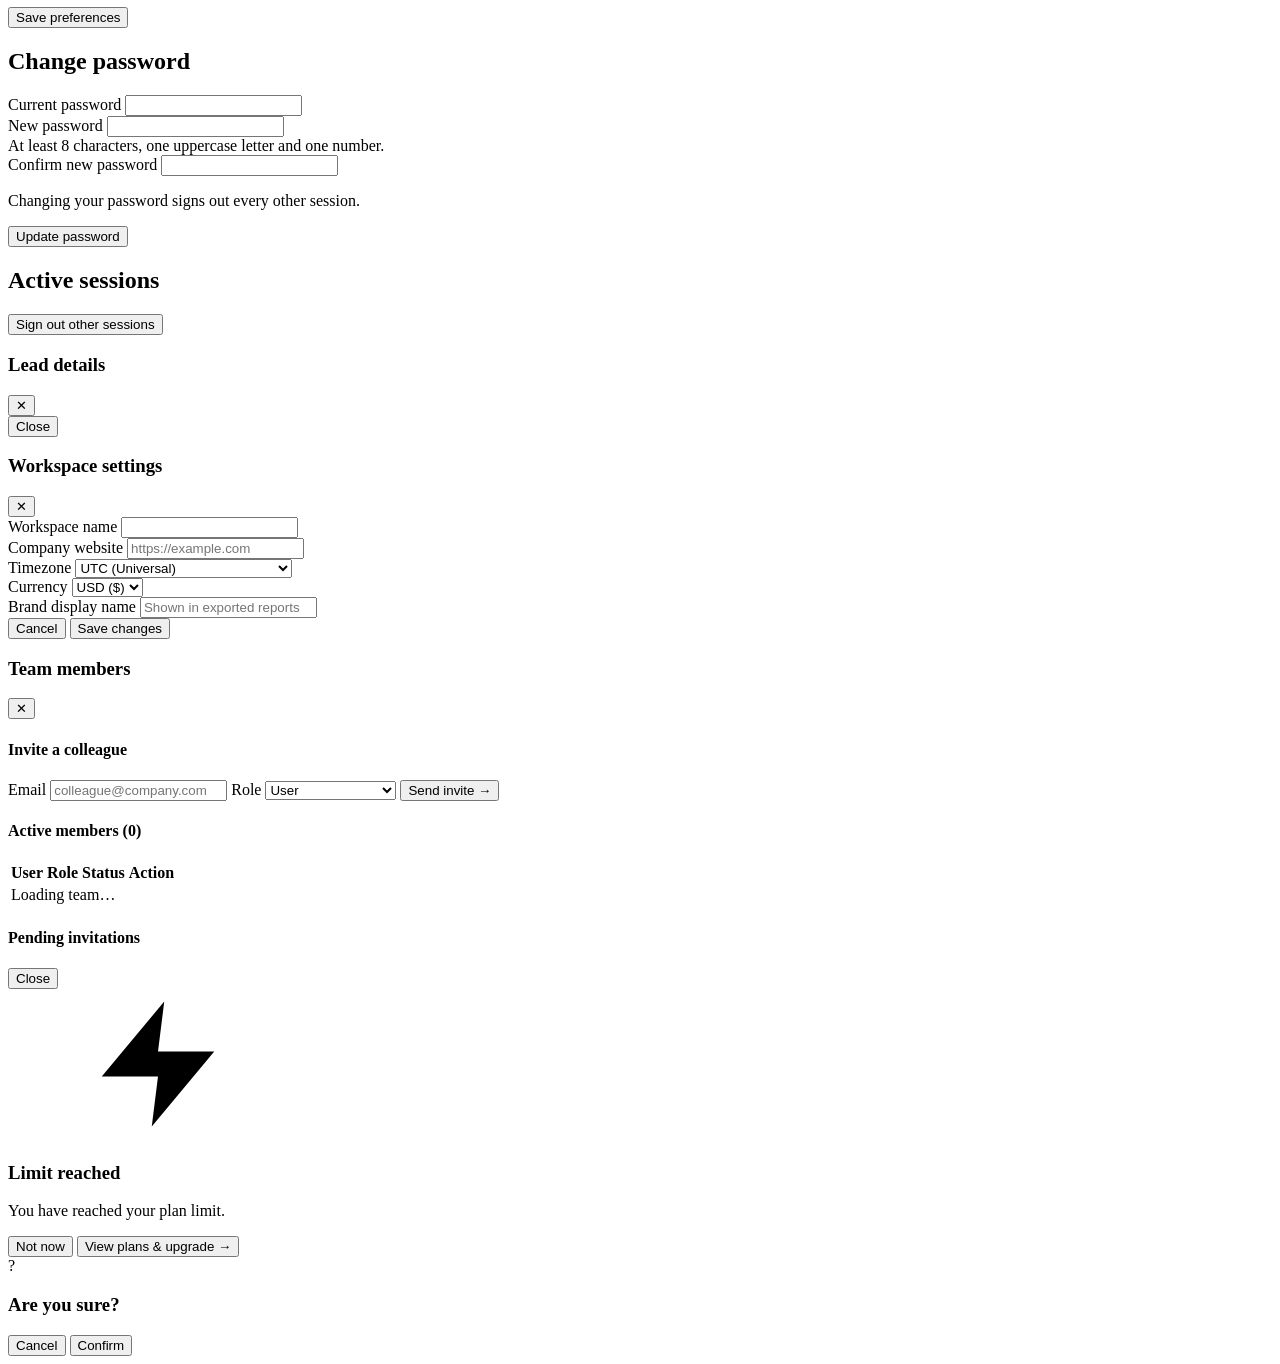
==== commit f59ed936: "perf: implement load-time optimizations, caching, and compound indexes (Phase 1)" ====
--- a/app/static/index.html
+++ b/app/static/index.html
@@ -13,10 +13,13 @@
   <link rel="preconnect" href="https://fonts.googleapis.com">
   <link rel="preconnect" href="https://fonts.gstatic.com" crossorigin>
   <link href="https://fonts.googleapis.com/css2?family=Fraunces:ital,opsz,wght@0,9..144,500;0,9..144,600;1,9..144,500;1,9..144,600&family=Inter:wght@400;500;600;700&family=JetBrains+Mono:wght@400;500;600;700&display=swap" rel="stylesheet">
+  <link rel="preload" href="/static/design/tokens.css?v=step3" as="style">
+  <link rel="preload" href="/static/design/components.css?v=step4" as="style">
   <link rel="stylesheet" href="/static/design/tokens.css?v=step3">
   <!-- shared components in a cascade layer: the portal's own (unlayered) rules always win -->
   <style id="dsLayer">@layer ds, ds-reset; @import url("/static/design/components.css?v=step4") layer(ds);</style>
   <link rel="stylesheet" href="/static/styles.css?v=step4">
+  <link rel="stylesheet" href="/static/design/domain-keywords.css?v=1">
   <link rel="icon" href="data:image/svg+xml,<svg xmlns='http://www.w3.org/2000/svg' viewBox='0 0 100 100'><text y='.9em' font-size='90'>✦</text></svg>">
 </head>
 <body>
@@ -300,99 +303,320 @@
             <div id="searchPermission" class="hidden"></div>
 
             <!-- ── Search card ── -->
+            <!-- ── Search card ── -->
             <div class="search-card glass-card" id="searchCard">
               <div class="search-card-glow" aria-hidden="true"></div>
-              <ol class="search-guide" id="searchGuide" aria-label="How a search works">
-                <li data-g="url" class="current" aria-current="step"><span class="sg-num" aria-hidden="true">1</span><span class="sg-text">Paste a link</span></li>
-                <li data-g="limits"><span class="sg-num" aria-hidden="true">2</span><span class="sg-text">Set limits</span></li>
-                <li data-g="filter"><span class="sg-num" aria-hidden="true">3</span><span class="sg-text">Qualify comments <em>optional</em></span></li>
-                <li data-g="run"><span class="sg-num" aria-hidden="true">4</span><span class="sg-text">Run &amp; watch live</span></li>
-              </ol>
+
+              <!-- Top Bar: Saved Searches / Presets -->
+              <div class="presets-bar" id="presetsBar">
+                <div class="presets-left">
+                  <span class="presets-label"><svg class="ico ico-sm" aria-hidden="true"><use href="#i-layers"/></svg> Saved Searches:</span>
+                  <select id="searchPresetSelect" class="presets-select" aria-label="Load a saved search preset">
+                    <option value="">Choose a saved search…</option>
+                  </select>
+                </div>
+                <div class="presets-right">
+                  <button type="button" class="btn btn-secondary btn-sm" id="btnSavePreset" title="Save current settings as a reusable preset">
+                    <span>💾 Save search</span>
+                  </button>
+                  <button type="button" class="btn btn-ghost btn-sm hidden" id="btnDeletePreset" title="Delete selected preset">
+                    <span>🗑️</span>
+                  </button>
+                </div>
+              </div>
+
+              <!-- Guided Stepper Navigation -->
+              <div class="lead-stepper-wrap">
+                <ol class="lead-stepper" id="guidedStepper" aria-label="Guided search steps">
+                  <li class="lead-step-item active" data-step="1" id="stepIndicator1">
+                    <span class="lead-step-num">1</span>
+                    <span class="lead-step-text">Industry</span>
+                  </li>
+                  <li class="lead-step-connector"></li>
+                  <li class="lead-step-item" data-step="2" id="stepIndicator2">
+                    <span class="lead-step-num">2</span>
+                    <span class="lead-step-text">Business Type</span>
+                  </li>
+                  <li class="lead-step-connector"></li>
+                  <li class="lead-step-item" data-step="3" id="stepIndicator3">
+                    <span class="lead-step-num">3</span>
+                    <span class="lead-step-text">Keywords</span>
+                  </li>
+                  <li class="lead-step-connector"></li>
+                  <li class="lead-step-item" data-step="4" id="stepIndicator4">
+                    <span class="lead-step-num">4</span>
+                    <span class="lead-step-text">Social Link</span>
+                  </li>
+                  <li class="lead-step-connector"></li>
+                  <li class="lead-step-item" data-step="5" id="stepIndicator5">
+                    <span class="lead-step-num">5</span>
+                    <span class="lead-step-text">Review &amp; Search</span>
+                  </li>
+                </ol>
+              </div>
+
               <form id="urlSearchForm" class="search-form" onsubmit="handleUrlSearch(event)" novalidate>
-                <div class="search-field">
-                  <label class="field-label" for="urlSearchInput">Social profile / page URL</label>
-                  <div class="input-shell">
-                    <span class="input-icon" aria-hidden="true"><svg class="ico" aria-hidden="true"><use href="#i-link"/></svg></span>
-                    <input type="url" id="urlSearchInput" class="form-input" placeholder="https://www.facebook.com/yourpage" autocomplete="off" spellcheck="false" required aria-describedby="urlDetectionHint urlSearchError">
-                    <span id="urlDetectionHint" class="detect-hint" role="status">Waiting for URL…</span>
-                  </div>
-                  <p class="field-hint hidden" id="industryHint">Leads are analysed for your business: <b id="industryHintName"></b></p>
-                  <div class="platform-hints" id="platformHints" aria-hidden="true">
-                    <span class="ph-label">Supported:</span>
-                    <span class="ph-chip" data-p="facebook">Facebook</span>
-                    <span class="ph-chip" data-p="instagram">Instagram</span>
-                    <span class="ph-chip" data-p="youtube">YouTube</span>
-                    <span class="ph-chip" data-p="linkedin">LinkedIn</span>
-                  </div>
-                  <div id="urlSearchError" class="field-error" role="alert"></div>
-                  <div id="urlPlatformChip" class="detect-result hidden" role="status"></div>
-                </div>
-
-                <div class="search-actions-row">
-                  <div class="maxposts-field">
-                    <label class="field-label" for="urlSearchLimit">Posts</label>
-                    <input type="number" id="urlSearchLimit" class="form-input" min="1" max="100" value="20" inputmode="numeric" aria-describedby="capPostsHint">
-                    <span class="field-hint" id="capPostsHint">1 – 100</span>
-                  </div>
-                  <div class="maxposts-field">
-                    <label class="field-label" for="urlSearchCommentsPerPost">Comments / post</label>
-                    <input type="number" id="urlSearchCommentsPerPost" class="form-input" min="1" max="500" value="50" inputmode="numeric" aria-describedby="capCommentsHint">
-                    <span class="field-hint" id="capCommentsHint">1 – 500</span>
-                  </div>
-                  <button type="submit" id="urlSearchBtn" class="btn-primary btn-analyze">
-                    <span class="btn-icon" aria-hidden="true">✦</span>
-                    <span class="btn-text">Start search</span>
-                    <span class="btn-arrow" aria-hidden="true">→</span>
-                  </button>
-                </div>
-                <div class="search-cost-row" id="searchCostRow" aria-live="polite"></div>
-                <div id="searchBlocker" class="hidden"></div>
-
-                <!-- Comment Scraping & Keyword Intelligence: filter comments before the AI stage -->
-                <details class="filter-panel" id="urlFilterPanel">
-                  <summary class="filter-panel-summary">
-                    <span class="filter-panel-title">Comment qualification</span>
-                    <span class="field-hint">— only matching comments reach the AI stage; skipped comments stay stored but get no AI call</span>
-                  </summary>
-                  <div class="filter-panel-body">
-                    <div class="filter-mode-row" role="radiogroup" aria-label="Comment filter mode" id="urlFilterModes">
-                      <label class="filter-radio"><input type="radio" name="filterMode" value="all" checked><span>All comments</span></label>
-                      <label class="filter-radio"><input type="radio" name="filterMode" value="preset"><span>Preset</span></label>
-                      <label class="filter-radio"><input type="radio" name="filterMode" value="custom"><span>Custom keywords</span></label>
-                    </div>
-                    <div class="filter-field hidden" id="urlFilterPresetField">
-                      <label class="field-label" for="urlFilterPreset">Preset</label>
-                      <select id="urlFilterPreset" class="form-input">
-                        <option value="">Loading…</option>
-                      </select>
-                      <span class="field-hint">Built-in intent presets and business categories. Your organization's own lead keywords apply automatically when you choose “All comments”.</span>
-                    </div>
-                    <div class="filter-custom hidden" id="urlFilterCustomField">
+
+                <!-- ── STEP 1: INDUSTRY SELECTION ── -->
+                <div class="guided-step-panel active" id="guidedPanel1">
+                  <div class="guided-head">
+                    <h3 class="guided-title"><span>🏠</span> What industry are you in?</h3>
+                    <p class="guided-desc">Select your industry so LeadAI can suggest the most relevant keywords and buying signals.</p>
+                  </div>
+                  <div class="industry-search-shell">
+                    <span class="industry-search-icon">🔍</span>
+                    <input type="text" id="industrySearchInput" class="industry-search-input" placeholder="Search industries (e.g. Real Estate, Automotive, Healthcare, SaaS)…" autocomplete="off" spellcheck="false">
+                  </div>
+                  <div class="industry-cards-grid" id="industryCardsGrid" role="radiogroup" aria-label="Select an industry">
+                    <!-- Populated dynamically by app.js from /api/business-context/catalog -->
+                  </div>
+                  <div style="margin-top: 10px;">
+                    <button type="button" class="custom-industry-toggle" id="btnCustomIndustryToggle">+ Can't find your industry? Create Custom Industry</button>
+                    <div id="customIndustryWrap" class="hidden" style="margin-top: 8px;">
+                      <label class="field-label" for="customIndustryInput">Custom Industry Name</label>
+                      <input type="text" id="customIndustryInput" class="form-input" placeholder="e.g. Renewable Energy, Heavy Machinery" maxlength="80">
+                    </div>
+                  </div>
+                  <div class="step-nav-bar">
+                    <span class="field-hint" id="step1Hint">Choose an industry above to continue</span>
+                    <button type="button" class="btn btn-primary" id="btnStep1Next">
+                      <span>Next: Business Type</span> <span aria-hidden="true">→</span>
+                    </button>
+                  </div>
+                </div>
+
+                <!-- ── STEP 2: BUSINESS TYPE SELECTION ── -->
+                <div class="guided-step-panel" id="guidedPanel2">
+                  <div class="guided-head">
+                    <h3 class="guided-title"><span>💼</span> What type of business do you have?</h3>
+                    <p class="guided-desc">Selected industry: <b id="selectedIndustryBadge" style="color:var(--primary)">Real Estate</b></p>
+                  </div>
+                  <div class="biz-types-grid" id="bizTypesGrid" role="radiogroup" aria-label="Select business type">
+                    <!-- Populated dynamically based on chosen industry -->
+                  </div>
+                  <div style="margin-top: 10px;">
+                    <label class="field-label" for="customBusinessTypeInput">Or specify your exact business niche (optional)</label>
+                    <input type="text" id="customBusinessTypeInput" class="form-input" placeholder="e.g. Luxury Penthouse Specialist, Pre-owned EV Dealership" maxlength="80">
+                  </div>
+                  <div class="step-nav-bar">
+                    <button type="button" class="btn btn-secondary" id="btnStep2Back">← Back</button>
+                    <button type="button" class="btn btn-primary" id="btnStep2Next">
+                      <span>Next: Suggested Keywords</span> <span aria-hidden="true">→</span>
+                    </button>
+                  </div>
+                </div>
+
+                <!-- ── STEP 3: KEYWORDS & TARGETING ── -->
+                <div class="guided-step-panel" id="guidedPanel3">
+                  <div class="guided-head">
+                    <h3 class="guided-title"><span>🎯</span> What are you looking for?</h3>
+                    <p class="guided-desc">Select who you want to reach and the key terms that signal buying interest.</p>
+                  </div>
+
+                  <!-- Target Customers -->
+                  <div style="margin-bottom: 12px;">
+                    <label class="field-label">Target Customer</label>
+                    <div class="target-customers-row" id="targetCustomersRow">
+                      <span class="target-cust-chip selected" data-target="Buyers">Buyers</span>
+                      <span class="target-cust-chip" data-target="Sellers">Sellers</span>
+                      <span class="target-cust-chip" data-target="Renters / Tenants">Renters / Tenants</span>
+                      <span class="target-cust-chip" data-target="Investors">Investors</span>
+                      <span class="target-cust-chip" data-target="Clients / Inquiries">Clients / Inquiries</span>
+                    </div>
+                  </div>
+
+                  <!-- Why Keywords Callout -->
+                  <div class="kw-why-callout">
+                    <span class="kw-why-icon">💡</span>
+                    <div class="kw-why-content">
+                      <b>Why keywords?</b> LeadAI uses these keywords to identify relevant conversations, filter social comments, and score genuine intent.
+                      <button type="button" class="kw-why-btn" id="btnWhyKeywordsInfo">ⓘ How does this work?</button>
+                    </div>
+                  </div>
+
+                  <!-- Selected Keywords Container -->
+                  <div class="kw-selected-container">
+                    <div class="kw-selected-head">
+                      <span class="kw-selected-title">
+                        <span>Your Selected Keywords</span>
+                        <span class="status-pill status-idle" id="selectedKeywordsCount" style="font-size:0.75rem;padding:2px 8px">0 selected</span>
+                      </span>
+                      <button type="button" class="btn btn-ghost btn-sm" id="btnClearKeywords" style="font-size:0.75rem;padding:2px 6px">Clear all</button>
+                    </div>
+                    <div class="kw-selected-chips" id="selectedKeywordsChips">
+                      <span class="oa-muted oa-small" id="noKeywordsMsg">No keywords selected yet. Click any suggested chip below or add custom terms.</span>
+                    </div>
+                    <div class="kw-add-custom-row">
+                      <input type="text" id="customKeywordInput" class="kw-custom-input" placeholder="Add custom keyword (e.g. 3 BHK, Penthouse, Financing)" maxlength="50">
+                      <button type="button" class="kw-add-btn" id="btnAddCustomKeyword">+ Add</button>
+                    </div>
+                  </div>
+
+                  <!-- Grouped Keyword Suggestions -->
+                  <div style="margin-top: 14px;">
+                    <div style="display:flex;align-items:center;justify-content:space-between;margin-bottom:8px">
+                      <span class="field-label" style="margin:0">Suggested Keywords (Click to add):</span>
+                      <button type="button" class="oa-link oa-small" id="btnAddAllSuggestions" style="background:none;border:none;cursor:pointer;color:var(--primary)">+ Add all recommended</button>
+                    </div>
+
+                    <div class="kw-group-section" id="kwGroupProduct">
+                      <div class="kw-group-title"><span>📦</span> Product / Service</div>
+                      <div class="kw-suggestions-row" id="kwSuggestionsProduct"></div>
+                    </div>
+
+                    <div class="kw-group-section" id="kwGroupIntent">
+                      <div class="kw-group-title"><span>🔥</span> Buyer Intent</div>
+                      <div class="kw-suggestions-row" id="kwSuggestionsIntent"></div>
+                    </div>
+
+                    <div class="kw-group-section" id="kwGroupRequirement">
+                      <div class="kw-group-title"><span>📋</span> Requirement &amp; Specs</div>
+                      <div class="kw-suggestions-row" id="kwSuggestionsRequirement"></div>
+                    </div>
+
+                    <div class="kw-group-section" id="kwGroupLocation">
+                      <div class="kw-group-title"><span>📍</span> Location &amp; Status</div>
+                      <div class="kw-suggestions-row" id="kwSuggestionsLocation"></div>
+                    </div>
+                  </div>
+
+                  <div class="step-nav-bar">
+                    <button type="button" class="btn btn-secondary" id="btnStep3Back">← Back</button>
+                    <button type="button" class="btn btn-primary" id="btnStep3Next">
+                      <span>Next: Social Link</span> <span aria-hidden="true">→</span>
+                    </button>
+                  </div>
+                </div>
+
+                <!-- ── STEP 4: SOCIAL URL & LIMITS ── -->
+                <div class="guided-step-panel" id="guidedPanel4">
+                  <div class="guided-head">
+                    <h3 class="guided-title"><span>🔗</span> Add your social URL</h3>
+                    <p class="guided-desc">Paste a link to a Facebook page, Instagram profile, YouTube channel, or LinkedIn company page.</p>
+                  </div>
+
+                  <div class="search-field">
+                    <label class="field-label" for="urlSearchInput">Social profile / page URL</label>
+                    <div class="input-shell">
+                      <span class="input-icon" aria-hidden="true"><svg class="ico" aria-hidden="true"><use href="#i-link"/></svg></span>
+                      <input type="url" id="urlSearchInput" class="form-input" placeholder="https://www.facebook.com/yourpage" autocomplete="off" spellcheck="false" required aria-describedby="urlDetectionHint urlSearchError">
+                      <span id="urlDetectionHint" class="detect-hint" role="status">Waiting for URL…</span>
+                    </div>
+                    <p class="field-hint hidden" id="industryHint">Leads are analysed for your business: <b id="industryHintName"></b></p>
+                    <div class="platform-hints" id="platformHints" aria-hidden="true">
+                      <span class="ph-label">Supported:</span>
+                      <span class="ph-chip" data-p="facebook">Facebook</span>
+                      <span class="ph-chip" data-p="instagram">Instagram</span>
+                      <span class="ph-chip" data-p="youtube">YouTube</span>
+                      <span class="ph-chip" data-p="linkedin">LinkedIn</span>
+                    </div>
+                    <div id="urlSearchError" class="field-error" role="alert"></div>
+                    <div id="urlPlatformChip" class="detect-result hidden" role="status"></div>
+                  </div>
+
+                  <div class="search-actions-row">
+                    <div class="maxposts-field">
+                      <label class="field-label" for="urlSearchLimit">Posts to analyze</label>
+                      <input type="number" id="urlSearchLimit" class="form-input" min="1" max="100" value="20" inputmode="numeric" aria-describedby="capPostsHint">
+                      <span class="field-hint" id="capPostsHint">1 – 100</span>
+                    </div>
+                    <div class="maxposts-field">
+                      <label class="field-label" for="urlSearchCommentsPerPost">Comments / post</label>
+                      <input type="number" id="urlSearchCommentsPerPost" class="form-input" min="1" max="500" value="50" inputmode="numeric" aria-describedby="capCommentsHint">
+                      <span class="field-hint" id="capCommentsHint">1 – 500</span>
+                    </div>
+                  </div>
+
+                  <!-- Advanced Filters (Optional Expandable) -->
+                  <details class="filter-panel" style="margin-top: 14px;">
+                    <summary class="filter-panel-summary">
+                      <span class="filter-panel-title">Advanced Settings (Exclusions &amp; Match Rules)</span>
+                      <span class="field-hint">— optional fine-tuning for lead qualification</span>
+                    </summary>
+                    <div class="filter-panel-body">
                       <div class="maxposts-field">
-                        <label class="field-label" for="urlFilterInclude">Include keywords <span class="field-hint">comma-separated</span></label>
-                        <input type="text" id="urlFilterInclude" class="form-input" placeholder="price, broking, kharar, resale" autocomplete="off" spellcheck="false">
+                        <label class="field-label" for="urlFilterExclude">Exclude keywords <span class="field-hint">comma-separated (e.g. jobs, vacancy, internship)</span></label>
+                        <input type="text" id="urlFilterExclude" class="form-input" placeholder="jobs, vacancy, hiring, scam, giveaway" autocomplete="off" spellcheck="false">
                       </div>
                       <div class="maxposts-field">
-                        <label class="field-label" for="urlFilterExclude">Exclude keywords <span class="field-hint">comma-separated</span></label>
-                        <input type="text" id="urlFilterExclude" class="form-input" placeholder="job, vacancy" autocomplete="off" spellcheck="false">
-                      </div>
-                      <div class="maxposts-field">
-                        <label class="field-label" for="urlFilterMatchMode">Match mode</label>
+                        <label class="field-label" for="urlFilterMatchMode">Match behavior</label>
                         <select id="urlFilterMatchMode" class="form-input">
-                          <option value="any">Any keyword (OR)</option>
-                          <option value="all">All keywords (AND)</option>
-                          <option value="category">A whole category</option>
-                          <option value="advanced">Advanced (excludes included)</option>
+                          <option value="any">Any keyword matches (OR — recommended)</option>
+                          <option value="all">All keywords must match (AND)</option>
+                          <option value="advanced">Advanced (include + exclude rules)</option>
                         </select>
                       </div>
-                      <div id="urlFilterCategoriesWrap" class="filter-cats-wrap hidden">
-                        <span class="field-label">Categories</span>
-                        <div id="urlFilterCategories" class="filter-cats"></div>
-                        <span class="field-hint">Comment is matched if it belongs to one of these categories</span>
+                    </div>
+                  </details>
+
+                  <div class="step-nav-bar">
+                    <button type="button" class="btn btn-secondary" id="btnStep4Back">← Back</button>
+                    <button type="button" class="btn btn-primary" id="btnStep4Next">
+                      <span>Next: Review &amp; Search</span> <span aria-hidden="true">→</span>
+                    </button>
+                  </div>
+                </div>
+
+                <!-- ── STEP 5: REVIEW & EXECUTE ── -->
+                <div class="guided-step-panel" id="guidedPanel5">
+                  <div class="guided-head">
+                    <h3 class="guided-title"><span>🚀</span> Review your search</h3>
+                    <p class="guided-desc">Everything is set. LeadAI will collect social posts and comments, qualify prospects using your keywords, and score high-intent leads.</p>
+                  </div>
+
+                  <div class="ready-search-card">
+                    <div class="ready-search-head">
+                      <span class="ready-search-title"><span>✦</span> Ready to Find Leads</span>
+                      <button type="button" class="btn btn-ghost btn-sm" id="btnEditSearchConfig">✎ Edit</button>
+                    </div>
+                    <div class="ready-grid">
+                      <div class="ready-item">
+                        <span class="ready-label">Industry</span>
+                        <span class="ready-val" id="reviewIndustry">Real Estate</span>
                       </div>
-                    </div>
-                  </div>
-                </details>
+                      <div class="ready-item">
+                        <span class="ready-label">Business Type</span>
+                        <span class="ready-val" id="reviewBusinessType">Residential Property</span>
+                      </div>
+                      <div class="ready-item">
+                        <span class="ready-label">Target Customer</span>
+                        <span class="ready-val" id="reviewTargetCustomer">Buyers</span>
+                      </div>
+                      <div class="ready-item">
+                        <span class="ready-label">Social Platform</span>
+                        <span class="ready-val" id="reviewPlatform">Facebook</span>
+                      </div>
+                    </div>
+                    <div class="ready-item" style="margin-top: 6px;">
+                      <span class="ready-label">Active Keywords (<span id="reviewKwCount">0</span>)</span>
+                      <div class="kw-selected-chips" id="reviewKwChips" style="margin-top: 4px;"></div>
+                    </div>
+                    <div class="ready-item" style="margin-top: 8px;">
+                      <span class="ready-label">Target URL</span>
+                      <span class="ready-val" id="reviewUrl" style="word-break:break-all;font-family:var(--font-mono, monospace);font-size:0.8rem">—</span>
+                    </div>
+                  </div>
+
+                  <div class="search-cost-row" id="searchCostRow" aria-live="polite"></div>
+                  <div id="searchBlocker" class="hidden"></div>
+
+                  <div class="step-nav-bar">
+                    <button type="button" class="btn btn-secondary" id="btnStep5Back">← Back</button>
+                    <button type="submit" id="urlSearchBtn" class="btn-primary btn-analyze" style="padding: 10px 24px;">
+                      <span class="btn-icon" aria-hidden="true">✦</span>
+                      <span class="btn-text">Find Leads Now</span>
+                      <span class="btn-arrow" aria-hidden="true">→</span>
+                    </button>
+                  </div>
+                </div>
+
+                <!-- Hidden inputs for backward compatibility with existing JS pipelines -->
+                <input type="hidden" id="urlFilterInclude" value="">
+                <input type="hidden" id="urlFilterPreset" value="">
+                <div id="urlFilterModes" class="hidden">
+                  <input type="radio" name="filterMode" value="custom" checked>
+                </div>
+                <div id="urlFilterCategoriesWrap" class="hidden"><div id="urlFilterCategories"></div></div>
 
                 <!-- Live pipeline (driven by the run status/phase from GET /api/search/{run_id}) -->
                 <div id="urlSearchProgress" class="pipeline-progress hidden">
@@ -1102,9 +1326,9 @@
   <!-- ── Toast Container ── -->
   <div id="toastContainer" class="toast-container" aria-live="polite"></div>
 
-  <script src="/static/config.js"></script>
-  <script src="/static/design/theme.js"></script>
-  <script src="/static/design/ui.js?v=step4"></script>
-  <script src="/static/app.js?v=step4"></script>
+  <script src="/static/config.js" defer></script>
+  <script src="/static/design/theme.js" defer></script>
+  <script src="/static/design/ui.js?v=step4" defer></script>
+  <script src="/static/app.js?v=step4" defer></script>
 </body>
 </html>
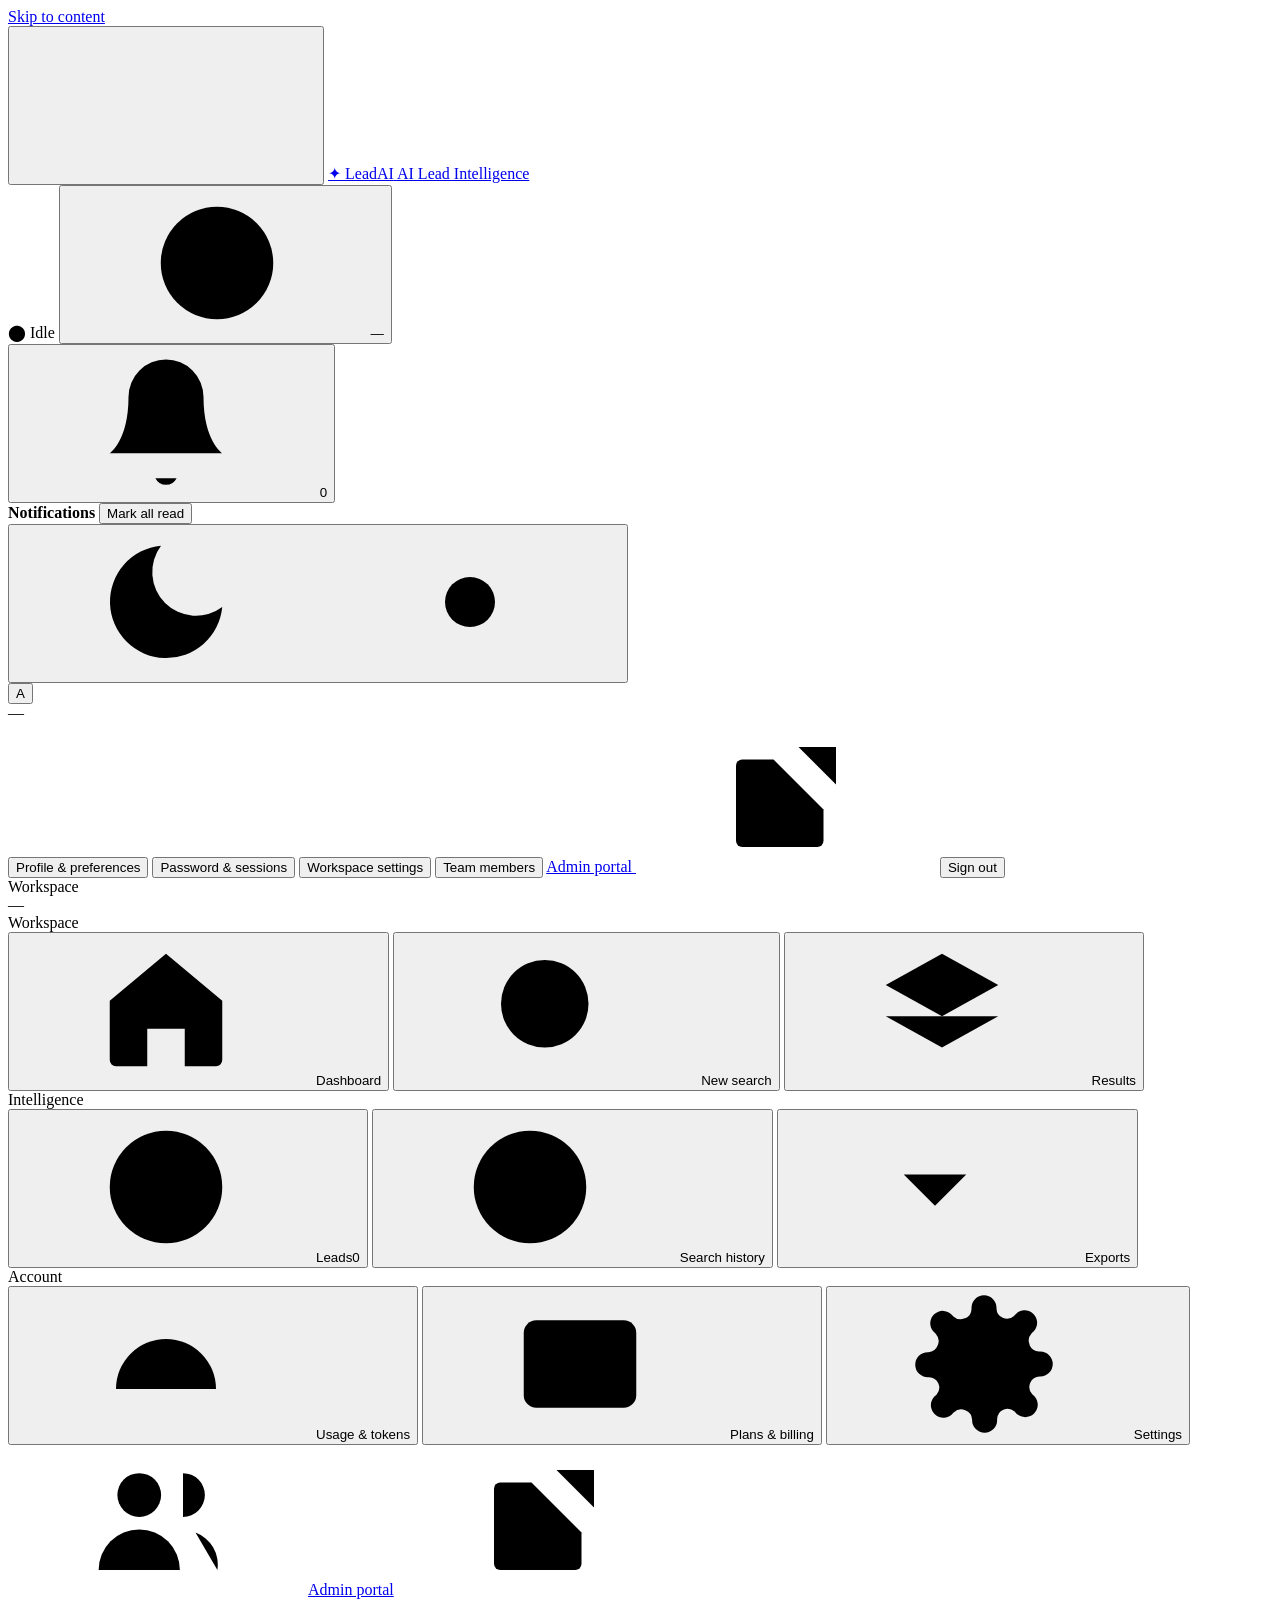
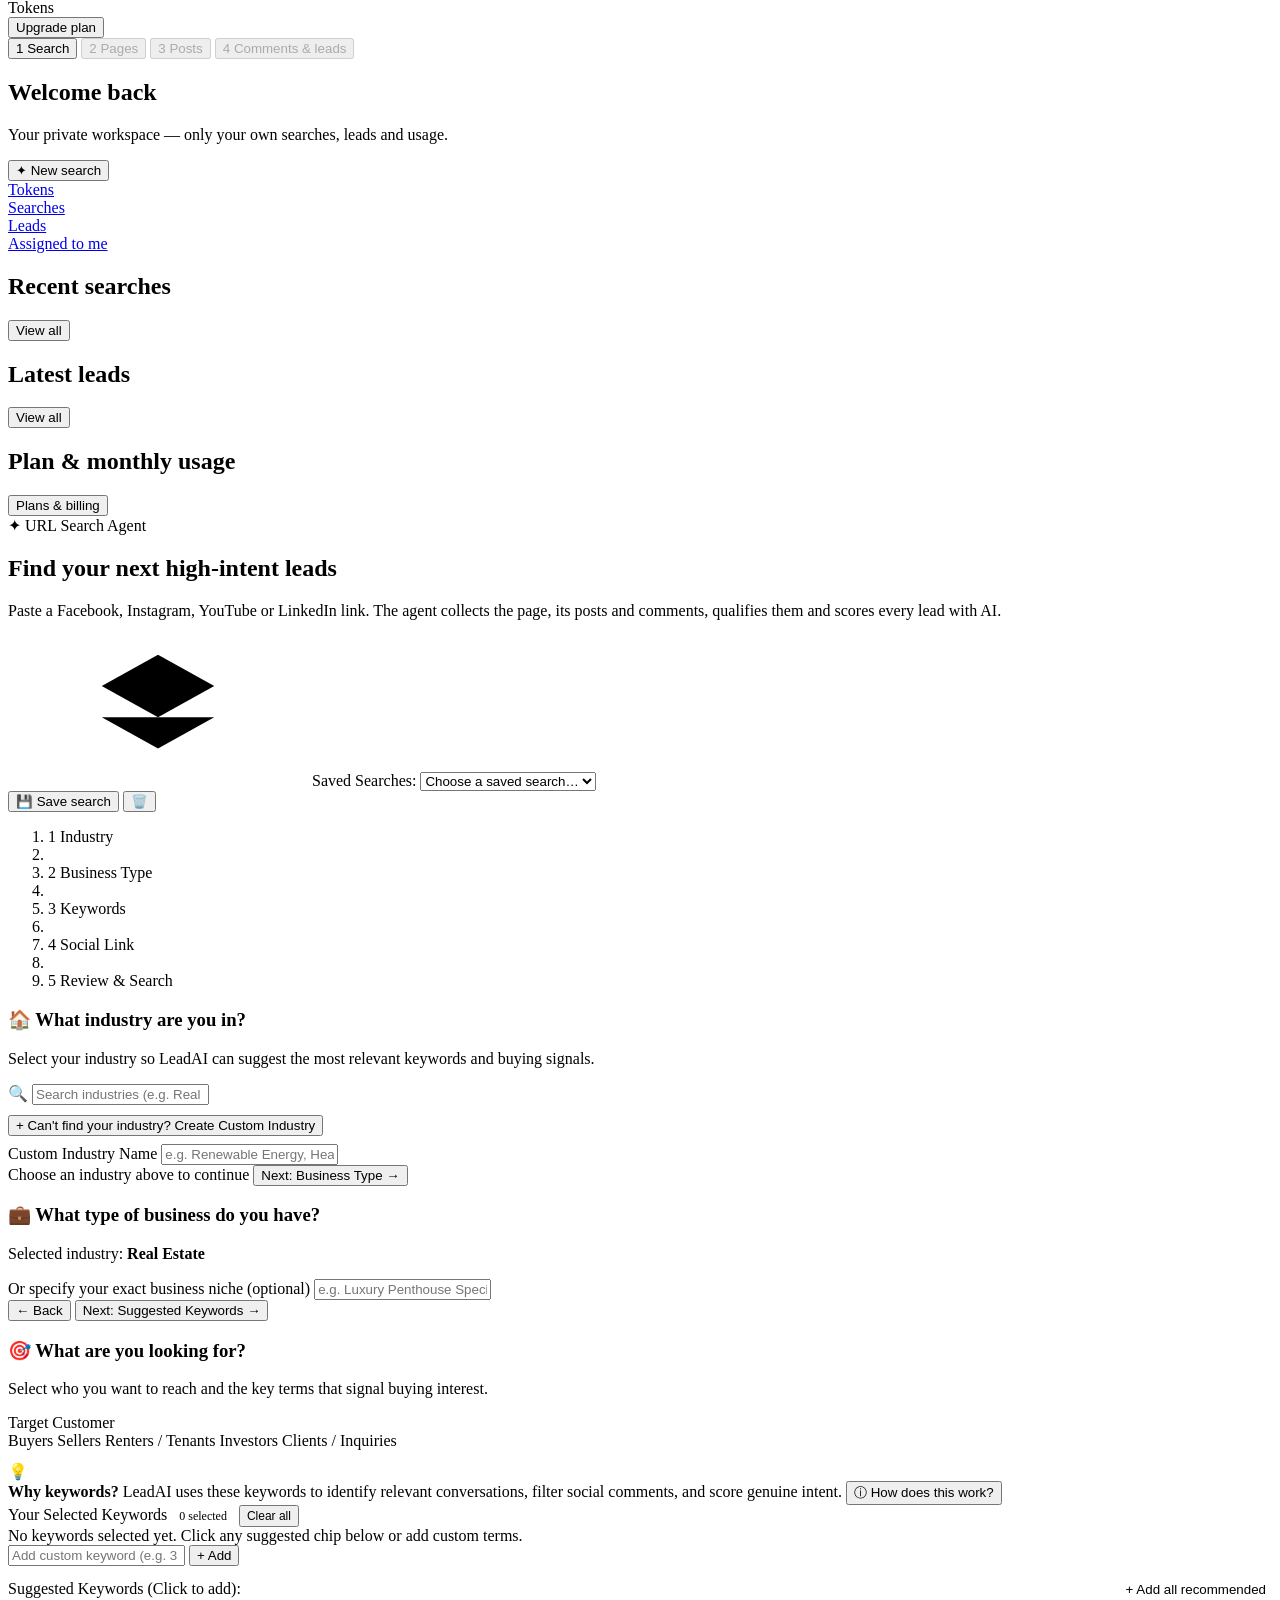
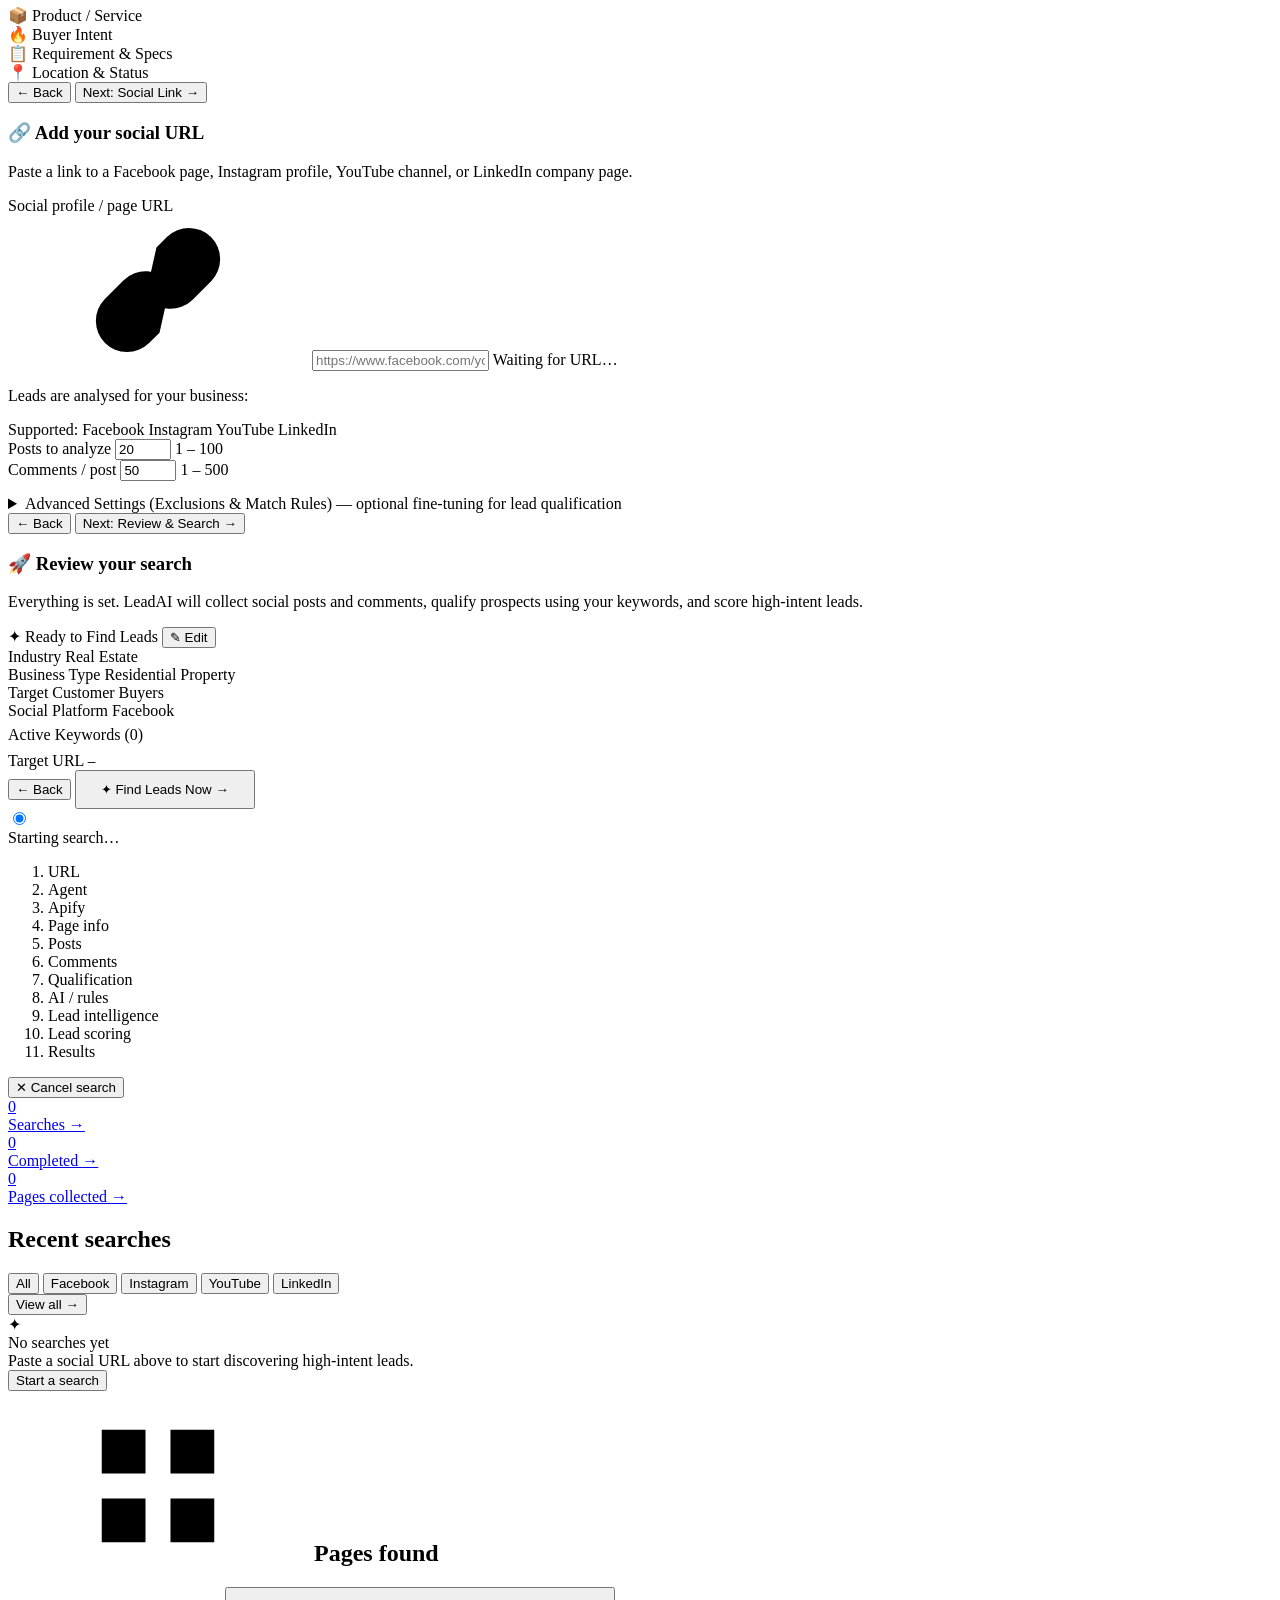
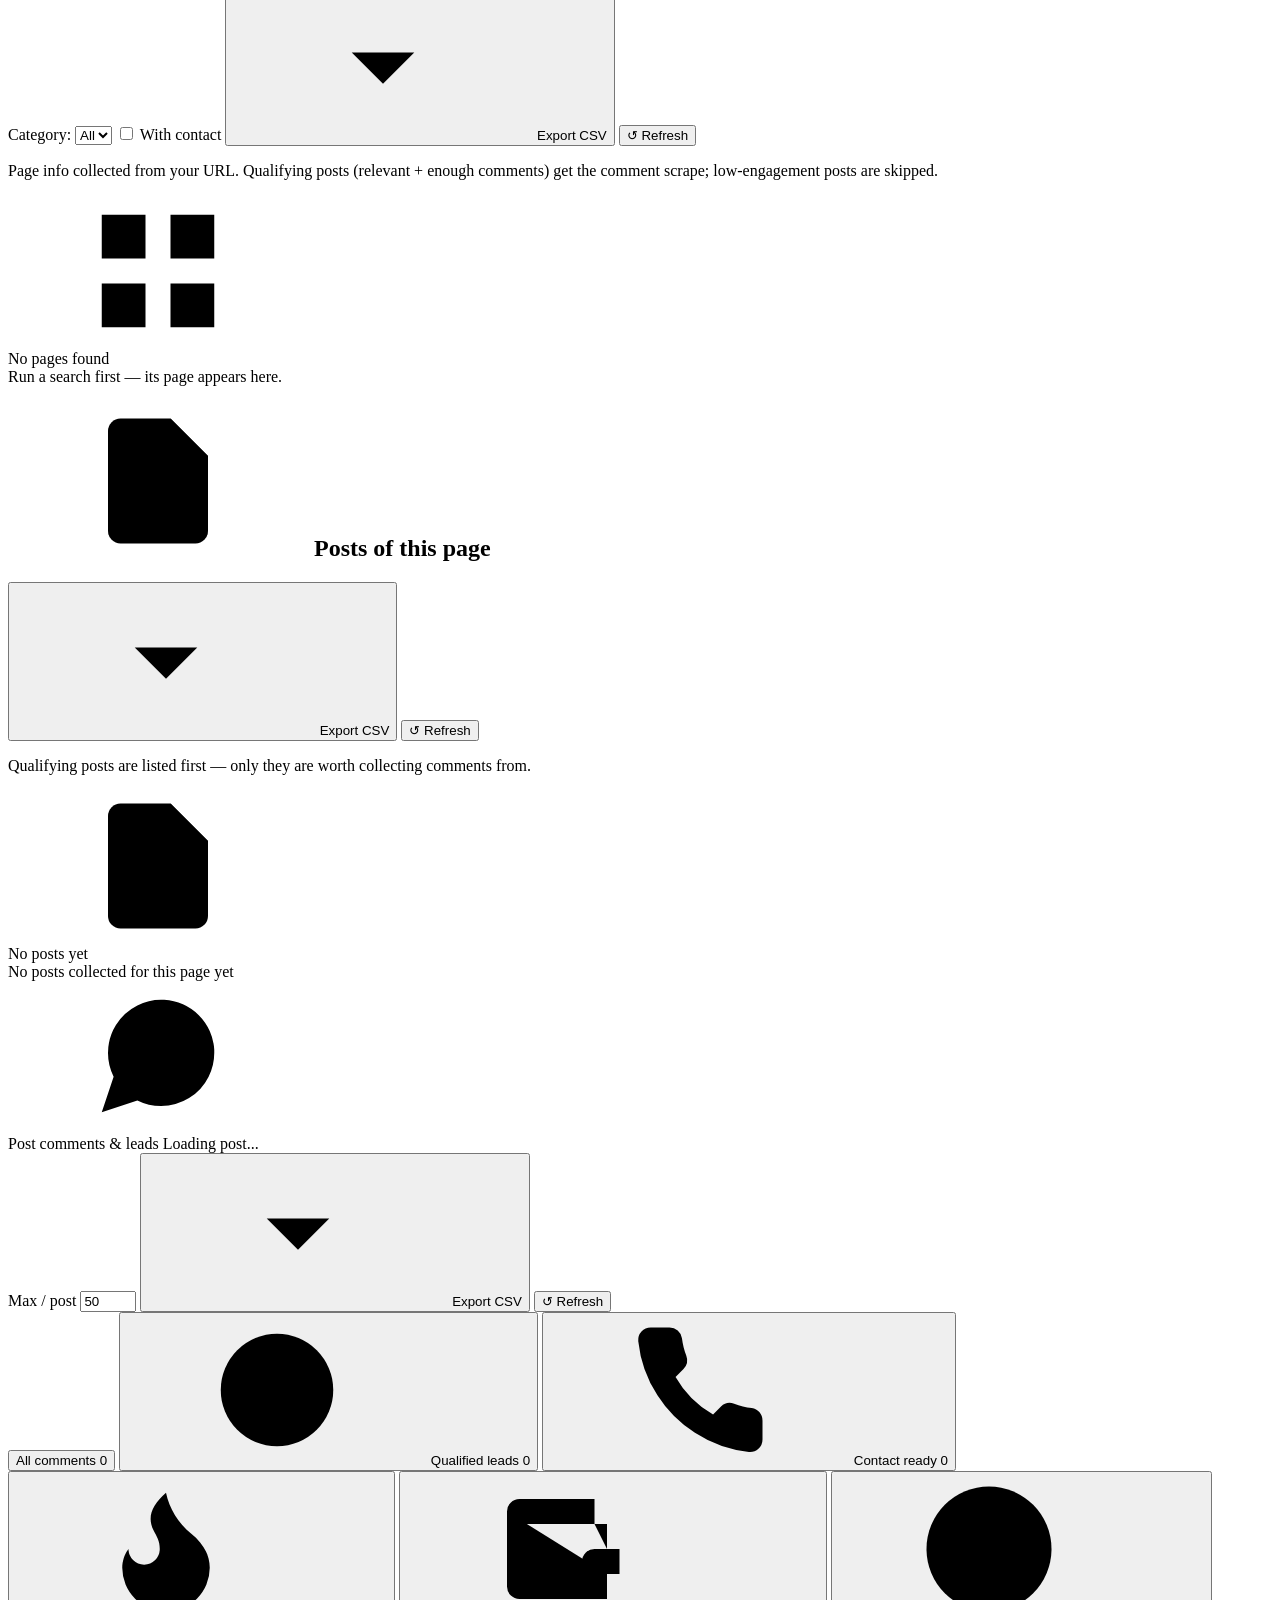
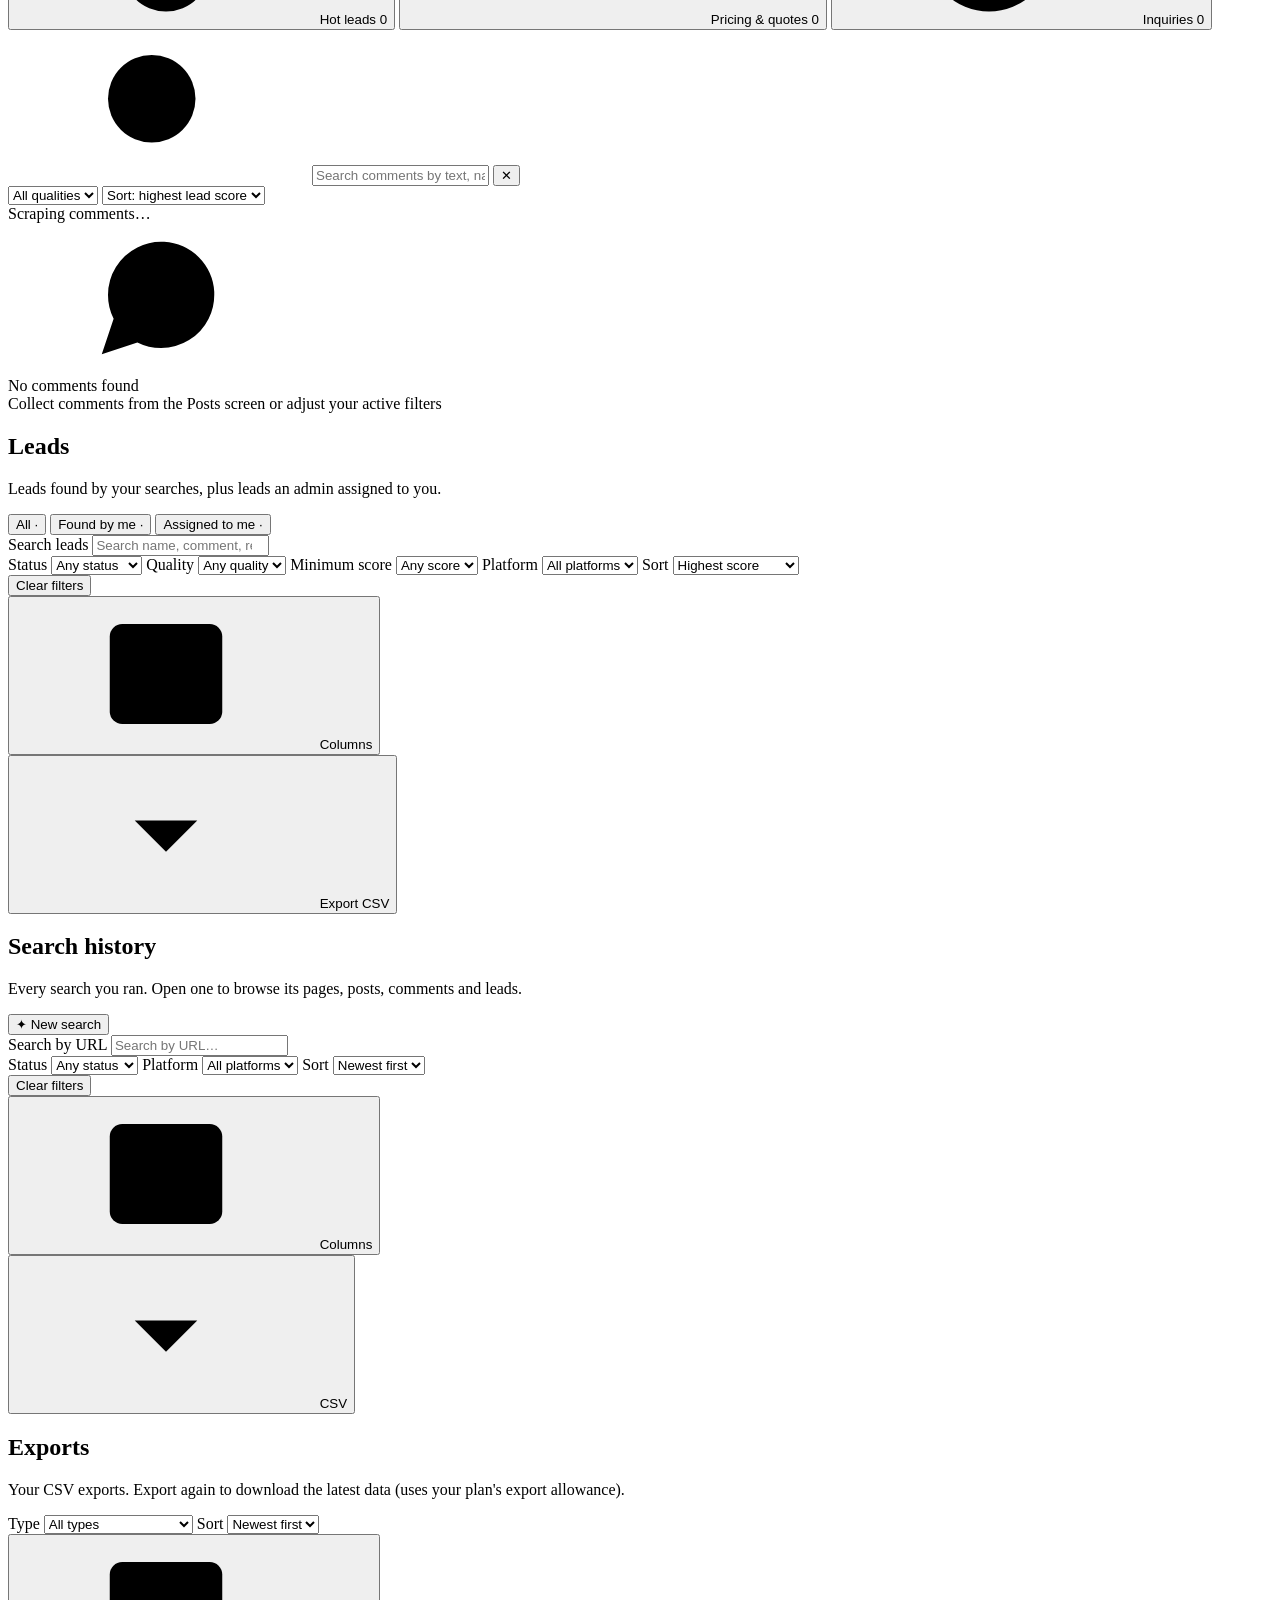
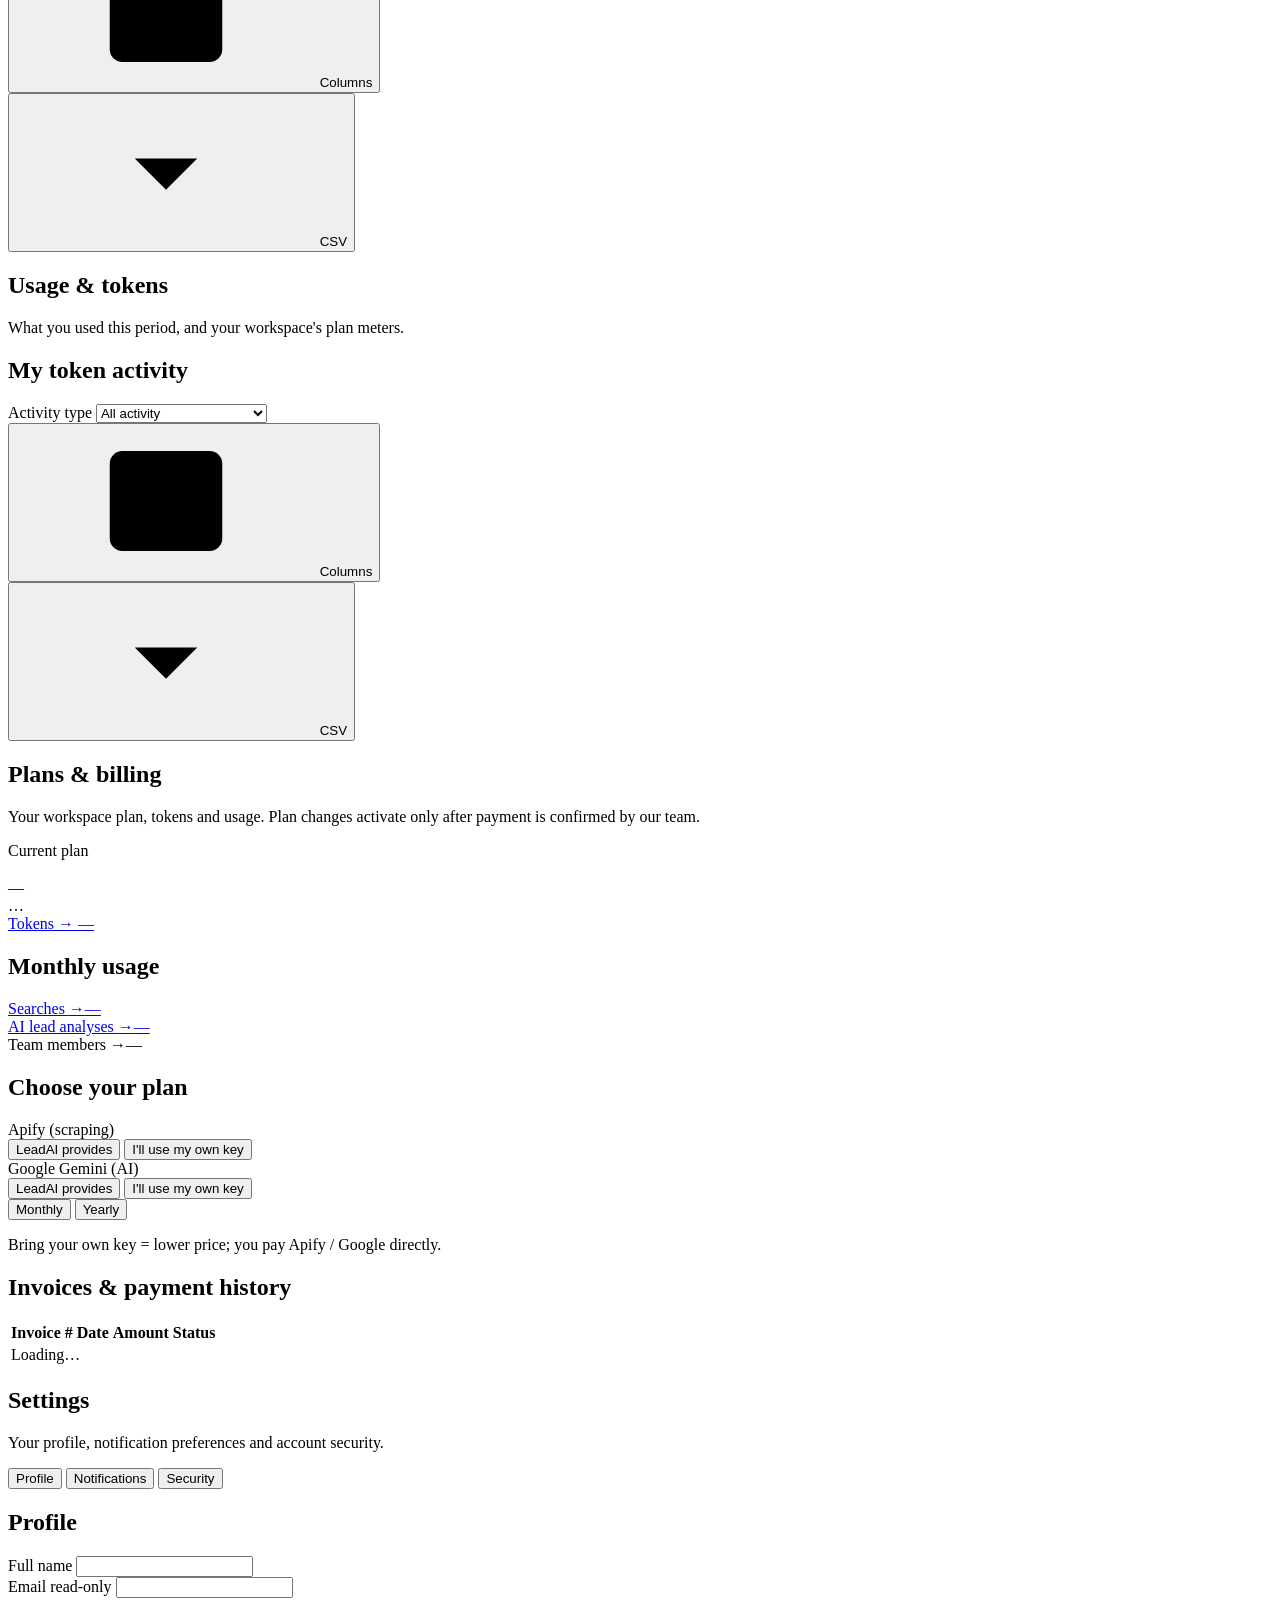
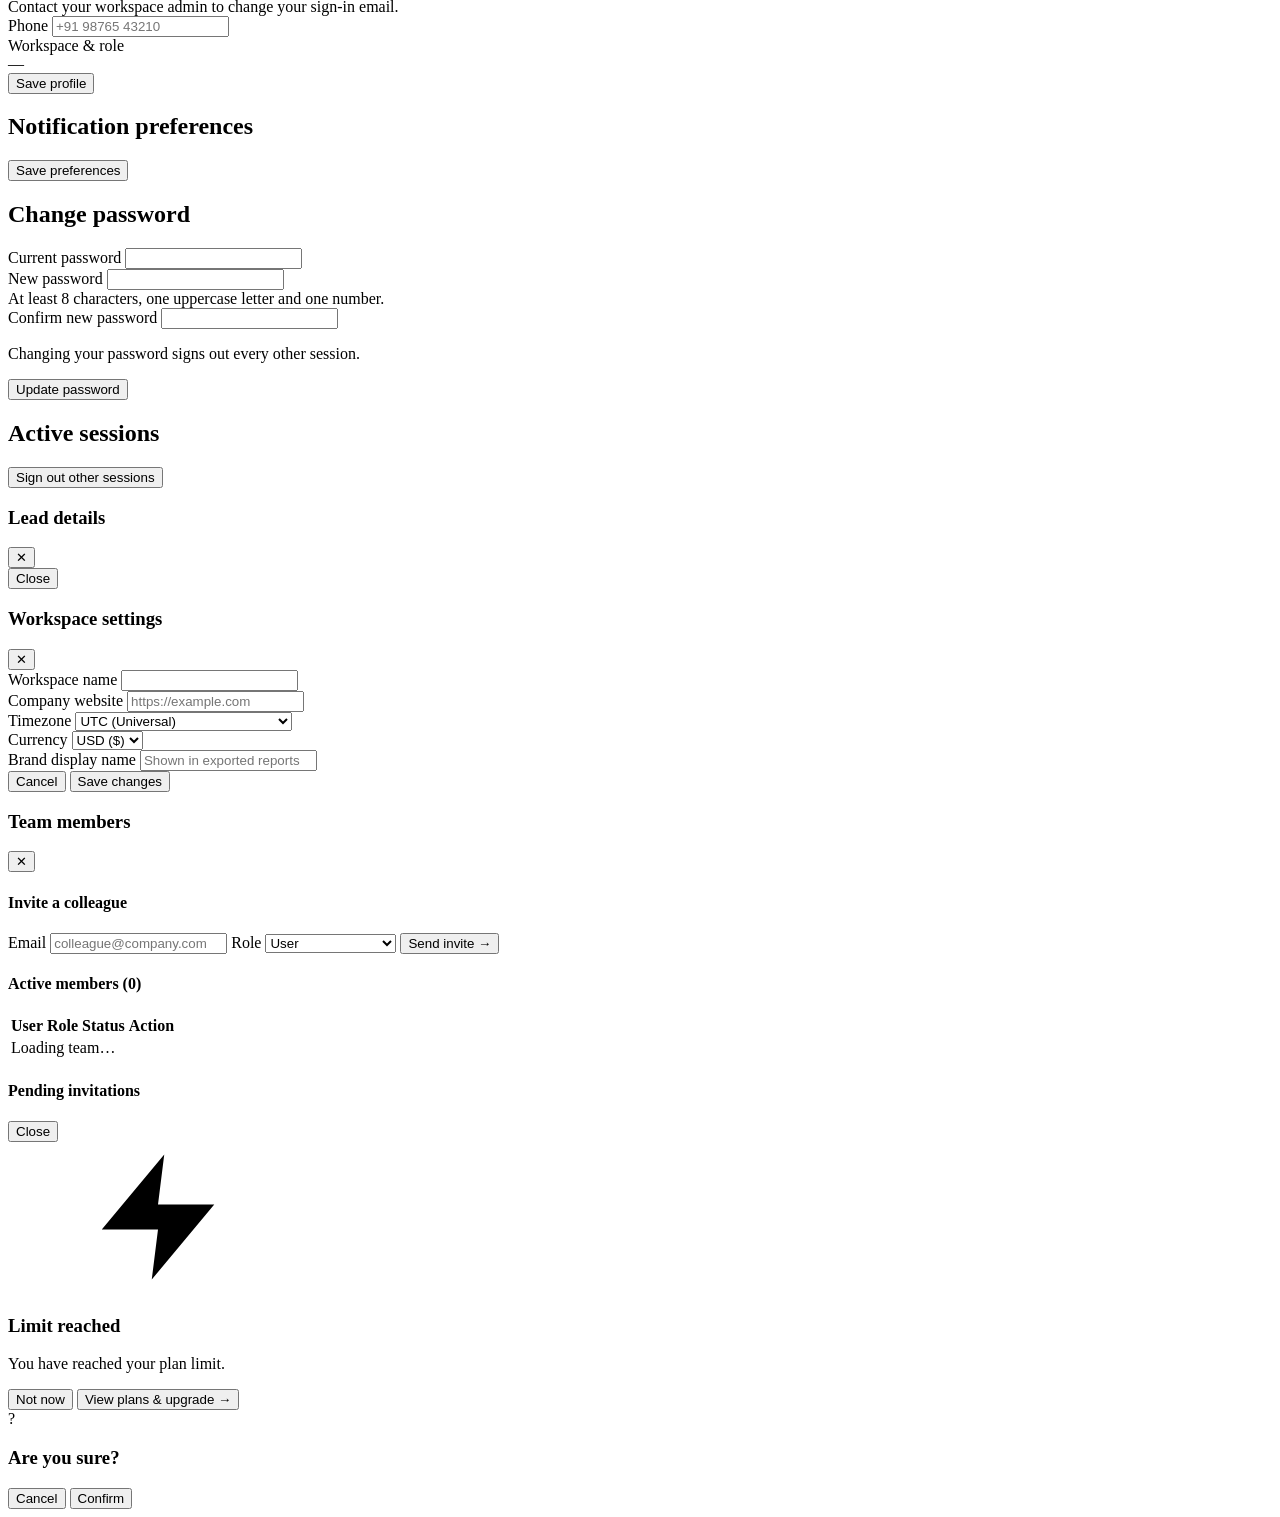
==== commit be263743: "feat(billing): LeadAI-provided or your own API keys, chosen per API For Apify and Gemini separately," ====
--- a/app/static/index.html
+++ b/app/static/index.html
@@ -18,7 +18,7 @@
   <link rel="stylesheet" href="/static/design/tokens.css?v=step3">
   <!-- shared components in a cascade layer: the portal's own (unlayered) rules always win -->
   <style id="dsLayer">@layer ds, ds-reset; @import url("/static/design/components.css?v=step4") layer(ds);</style>
-  <link rel="stylesheet" href="/static/styles.css?v=step4">
+  <link rel="stylesheet" href="/static/styles.css?v=step7">
   <link rel="stylesheet" href="/static/design/domain-keywords.css?v=1">
   <link rel="icon" href="data:image/svg+xml,<svg xmlns='http://www.w3.org/2000/svg' viewBox='0 0 100 100'><text y='.9em' font-size='90'>✦</text></svg>">
 </head>
@@ -243,26 +243,27 @@
             <div id="dashError" class="hidden"></div>
 
             <div class="kpi-grid" id="dashKpis">
-              <div class="kpi-card kpi-token" id="kpiTokens">
+              <!-- every KPI box is a link to the related view (app.js kpi() keeps href/data-nav in sync) -->
+              <a class="kpi-card kpi-token box-link" id="kpiTokens" href="#usage" data-nav="usage">
                 <div class="kpi-label">Tokens</div>
                 <div class="kpi-value"><span class="skeleton skeleton-line w-60"></span></div>
                 <div class="kpi-foot"><span class="skeleton skeleton-line w-80"></span></div>
-              </div>
-              <div class="kpi-card" id="kpiSearches">
+              </a>
+              <a class="kpi-card box-link" id="kpiSearches" href="#history" data-nav="history" data-history-status="">
                 <div class="kpi-label">Searches</div>
                 <div class="kpi-value"><span class="skeleton skeleton-line w-40"></span></div>
                 <div class="kpi-foot"><span class="skeleton skeleton-line w-70"></span></div>
-              </div>
-              <div class="kpi-card" id="kpiLeads">
+              </a>
+              <a class="kpi-card box-link" id="kpiLeads" href="#leads?view=all" data-nav="leads" data-nav-query="view=all" data-leads-view-link="all">
                 <div class="kpi-label">Leads</div>
                 <div class="kpi-value"><span class="skeleton skeleton-line w-40"></span></div>
                 <div class="kpi-foot"><span class="skeleton skeleton-line w-70"></span></div>
-              </div>
-              <div class="kpi-card" id="kpiAssigned">
+              </a>
+              <a class="kpi-card box-link" id="kpiAssigned" href="#leads?view=assigned" data-nav="leads" data-nav-query="view=assigned" data-leads-view-link="assigned">
                 <div class="kpi-label">Assigned to me</div>
                 <div class="kpi-value"><span class="skeleton skeleton-line w-40"></span></div>
                 <div class="kpi-foot"><span class="skeleton skeleton-line w-70"></span></div>
-              </div>
+              </a>
             </div>
 
             <div class="dash-grid">
@@ -654,18 +655,18 @@
 
             <!-- ── Session stats (aggregated from the real search history) ── -->
             <div id="sessionStats" class="stats-strip hidden" aria-label="Session summary">
-              <div class="stat-tile">
+              <a class="stat-tile box-link" href="#history" data-nav="history" data-history-status="">
                 <div class="stat-tile-value" id="statSearches">0</div>
-                <div class="stat-tile-label">Searches</div>
-              </div>
-              <div class="stat-tile">
+                <div class="stat-tile-label">Searches <span class="box-go" aria-hidden="true">→</span></div>
+              </a>
+              <a class="stat-tile box-link" href="#history?status=completed" data-nav="history" data-nav-query="status=completed" data-history-status="completed">
                 <div class="stat-tile-value" id="statCompleted">0</div>
-                <div class="stat-tile-label">Completed</div>
-              </div>
-              <div class="stat-tile">
+                <div class="stat-tile-label">Completed <span class="box-go" aria-hidden="true">→</span></div>
+              </a>
+              <a class="stat-tile box-link" href="#history" data-nav="history" data-history-status="">
                 <div class="stat-tile-value" id="statPosts">0</div>
-                <div class="stat-tile-label">Pages collected</div>
-              </div>
+                <div class="stat-tile-label">Pages collected <span class="box-go" aria-hidden="true">→</span></div>
+              </a>
             </div>
 
             <!-- ── Recent searches ── -->
@@ -1012,33 +1013,59 @@
             </div>
 
             <!-- Token meter (demo / plan tokens: allocated · used · remaining) -->
-            <div class="quota-tile panel hidden" id="tokenMeter">
+            <a class="quota-tile panel hidden box-link" id="tokenMeter" href="#usage" data-nav="usage">
               <div class="quota-tile-head">
-                <span>Tokens</span>
+                <span>Tokens <span class="box-go" aria-hidden="true">→</span></span>
                 <span id="tokenMeterVal">—</span>
               </div>
               <div class="quota-bar" role="progressbar" aria-label="Tokens used" aria-valuemin="0" aria-valuemax="100" aria-valuenow="0"><div class="quota-fill" id="tokenMeterFill" style="width: 0%;"></div></div>
               <div id="tokenMeterNote" class="quota-note"></div>
-            </div>
+            </a>
 
             <h2 class="section-title section-gap">Monthly usage</h2>
             <div class="quota-meter-grid" id="quotaMeterGrid">
-              <div class="quota-tile panel">
-                <div class="quota-tile-head"><span>Searches</span><span id="meterSearchesVal">—</span></div>
+              <!-- meter tiles open the related view; app.js (loadBillingData) unlinks those the role can't open -->
+              <a class="quota-tile panel box-link" id="meterSearchesTile" href="#history" data-nav="history" data-history-status="">
+                <div class="quota-tile-head"><span>Searches <span class="box-go" aria-hidden="true">→</span></span><span id="meterSearchesVal">—</span></div>
                 <div class="quota-bar" role="progressbar" aria-label="Searches used" aria-valuemin="0" aria-valuemax="100" aria-valuenow="0"><div class="quota-fill" id="meterSearchesFill" style="width: 0%;"></div></div>
-              </div>
-              <div class="quota-tile panel">
-                <div class="quota-tile-head"><span>AI lead analyses</span><span id="meterAiVal">—</span></div>
+              </a>
+              <a class="quota-tile panel box-link" id="meterAiTile" href="#leads?view=all" data-nav="leads" data-nav-query="view=all" data-leads-view-link="all">
+                <div class="quota-tile-head"><span>AI lead analyses <span class="box-go" aria-hidden="true">→</span></span><span id="meterAiVal">—</span></div>
                 <div class="quota-bar" role="progressbar" aria-label="AI lead analyses used" aria-valuemin="0" aria-valuemax="100" aria-valuenow="0"><div class="quota-fill" id="meterAiFill" style="width: 0%;"></div></div>
-              </div>
-              <div class="quota-tile panel">
-                <div class="quota-tile-head"><span>Team members</span><span id="meterTeamVal">—</span></div>
+              </a>
+              <a class="quota-tile panel" id="meterTeamTile">
+                <div class="quota-tile-head"><span>Team members <span class="box-go" aria-hidden="true">→</span></span><span id="meterTeamVal">—</span></div>
                 <div class="quota-bar" role="progressbar" aria-label="Team members used" aria-valuemin="0" aria-valuemax="100" aria-valuenow="0"><div class="quota-fill" id="meterTeamFill" style="width: 0%;"></div></div>
-              </div>
+              </a>
             </div>
 
             <h2 class="section-title section-gap">Choose your plan</h2>
             <div id="billingPlanNotice"></div>
+            <!-- who provides each external API (prices per choice come from /api/public/pricing; app.js renders them) -->
+            <div class="billing-selectors">
+              <div class="cov-choices" id="billingCoverageChoices">
+                <div class="cov-choice">
+                  <span class="cov-choice-label" id="covApifyLabel">Apify (scraping)</span>
+                  <div class="seg-tabs" role="group" aria-labelledby="covApifyLabel">
+                    <button type="button" class="seg-tab active" data-cov-api="apify" data-cov-val="leadai" aria-pressed="true">LeadAI provides</button>
+                    <button type="button" class="seg-tab" data-cov-api="apify" data-cov-val="own" aria-pressed="false">I'll use my own key</button>
+                  </div>
+                </div>
+                <div class="cov-choice">
+                  <span class="cov-choice-label" id="covGeminiLabel">Google Gemini (AI)</span>
+                  <div class="seg-tabs" role="group" aria-labelledby="covGeminiLabel">
+                    <button type="button" class="seg-tab active" data-cov-api="gemini" data-cov-val="leadai" aria-pressed="true">LeadAI provides</button>
+                    <button type="button" class="seg-tab" data-cov-api="gemini" data-cov-val="own" aria-pressed="false">I'll use my own key</button>
+                  </div>
+                </div>
+              </div>
+              <div class="seg-tabs" id="billingCycleSegment" role="group" aria-label="Billing cycle">
+                <button type="button" class="seg-tab active" data-cycle-mode="monthly" aria-pressed="true">Monthly</button>
+                <button type="button" class="seg-tab" data-cycle-mode="yearly" aria-pressed="false">Yearly <span class="cycle-save hidden" id="billingYearlySave"></span></button>
+              </div>
+            </div>
+            <p class="cov-note" id="billingCoverageNote">Bring your own key = lower price; you pay Apify / Google directly.</p>
+            <div id="billingOwnKeyNote" class="hidden" role="status"></div>
             <div class="plans-grid" id="plansCatalogGrid"></div>
 
             <h2 class="section-title section-gap">Invoices &amp; payment history</h2>
@@ -1329,6 +1356,6 @@
   <script src="/static/config.js" defer></script>
   <script src="/static/design/theme.js" defer></script>
   <script src="/static/design/ui.js?v=step4" defer></script>
-  <script src="/static/app.js?v=step4" defer></script>
+  <script src="/static/app.js?v=step7" defer></script>
 </body>
 </html>
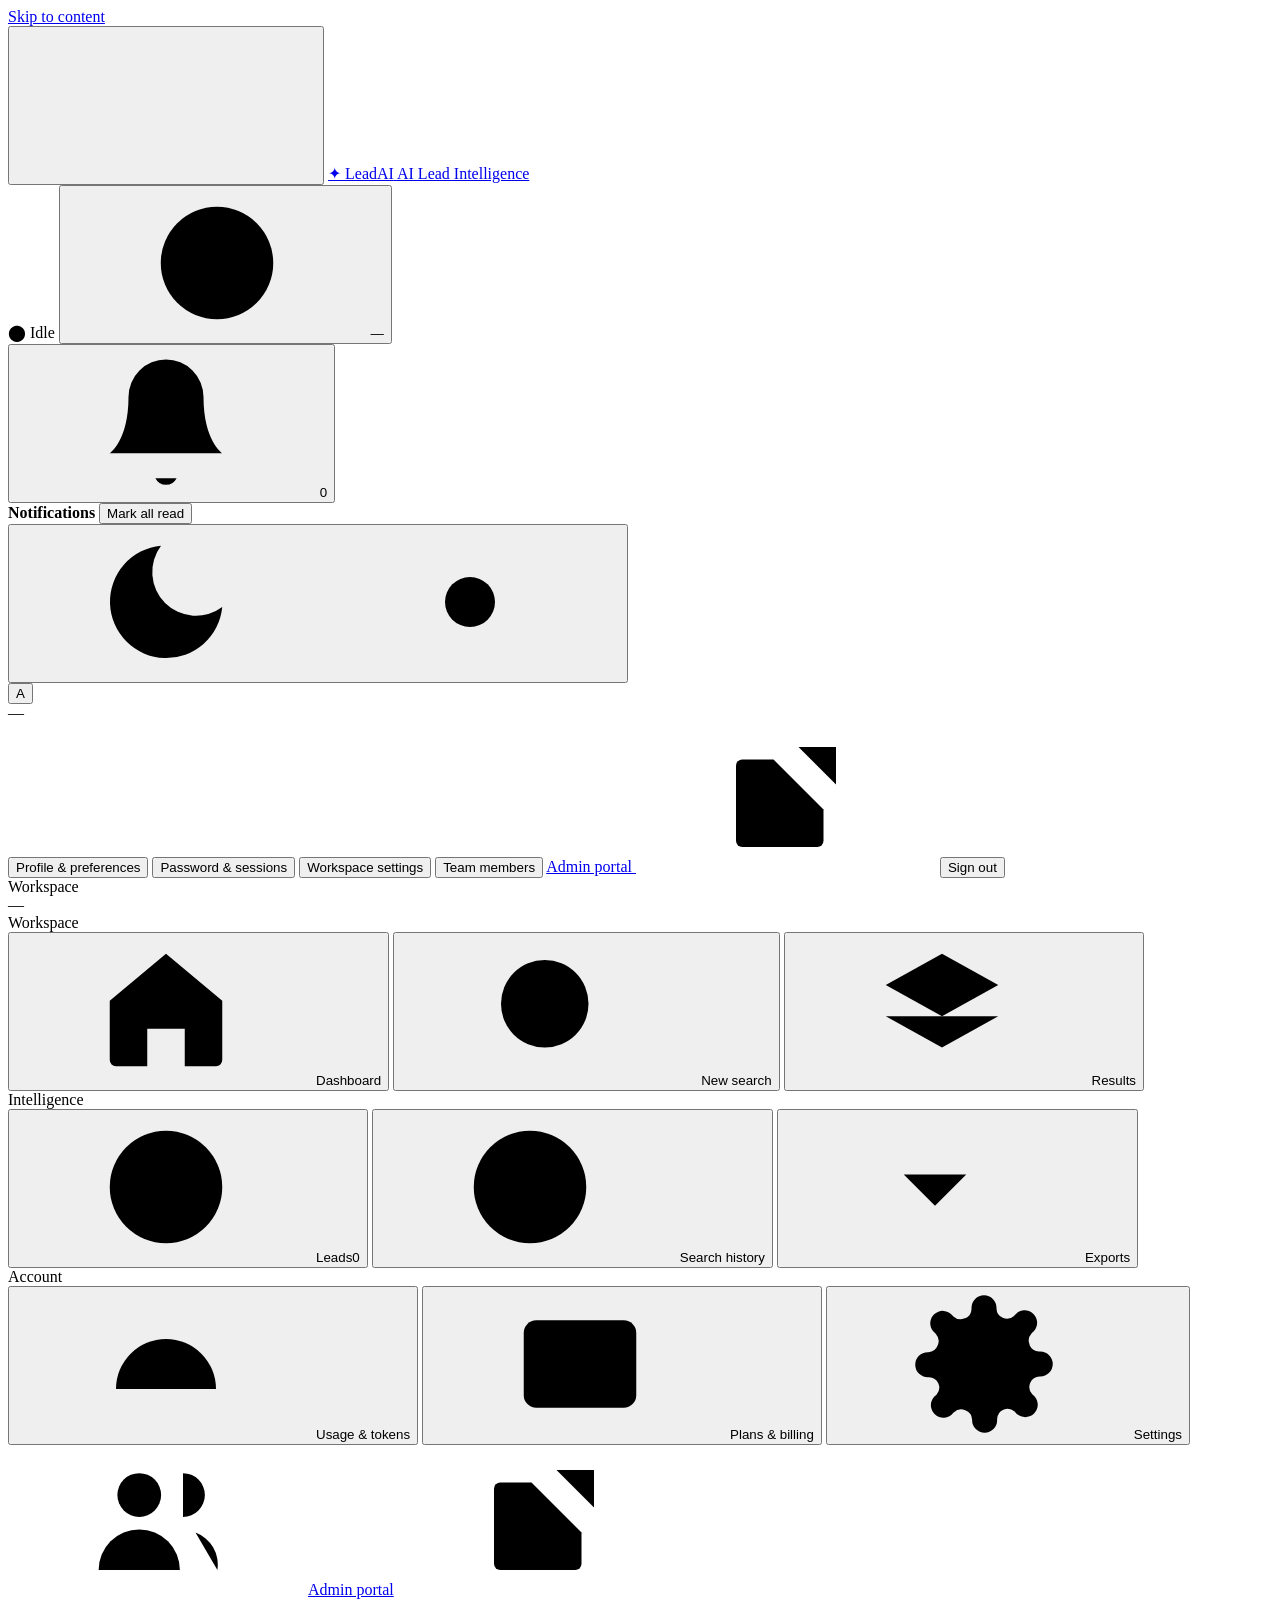
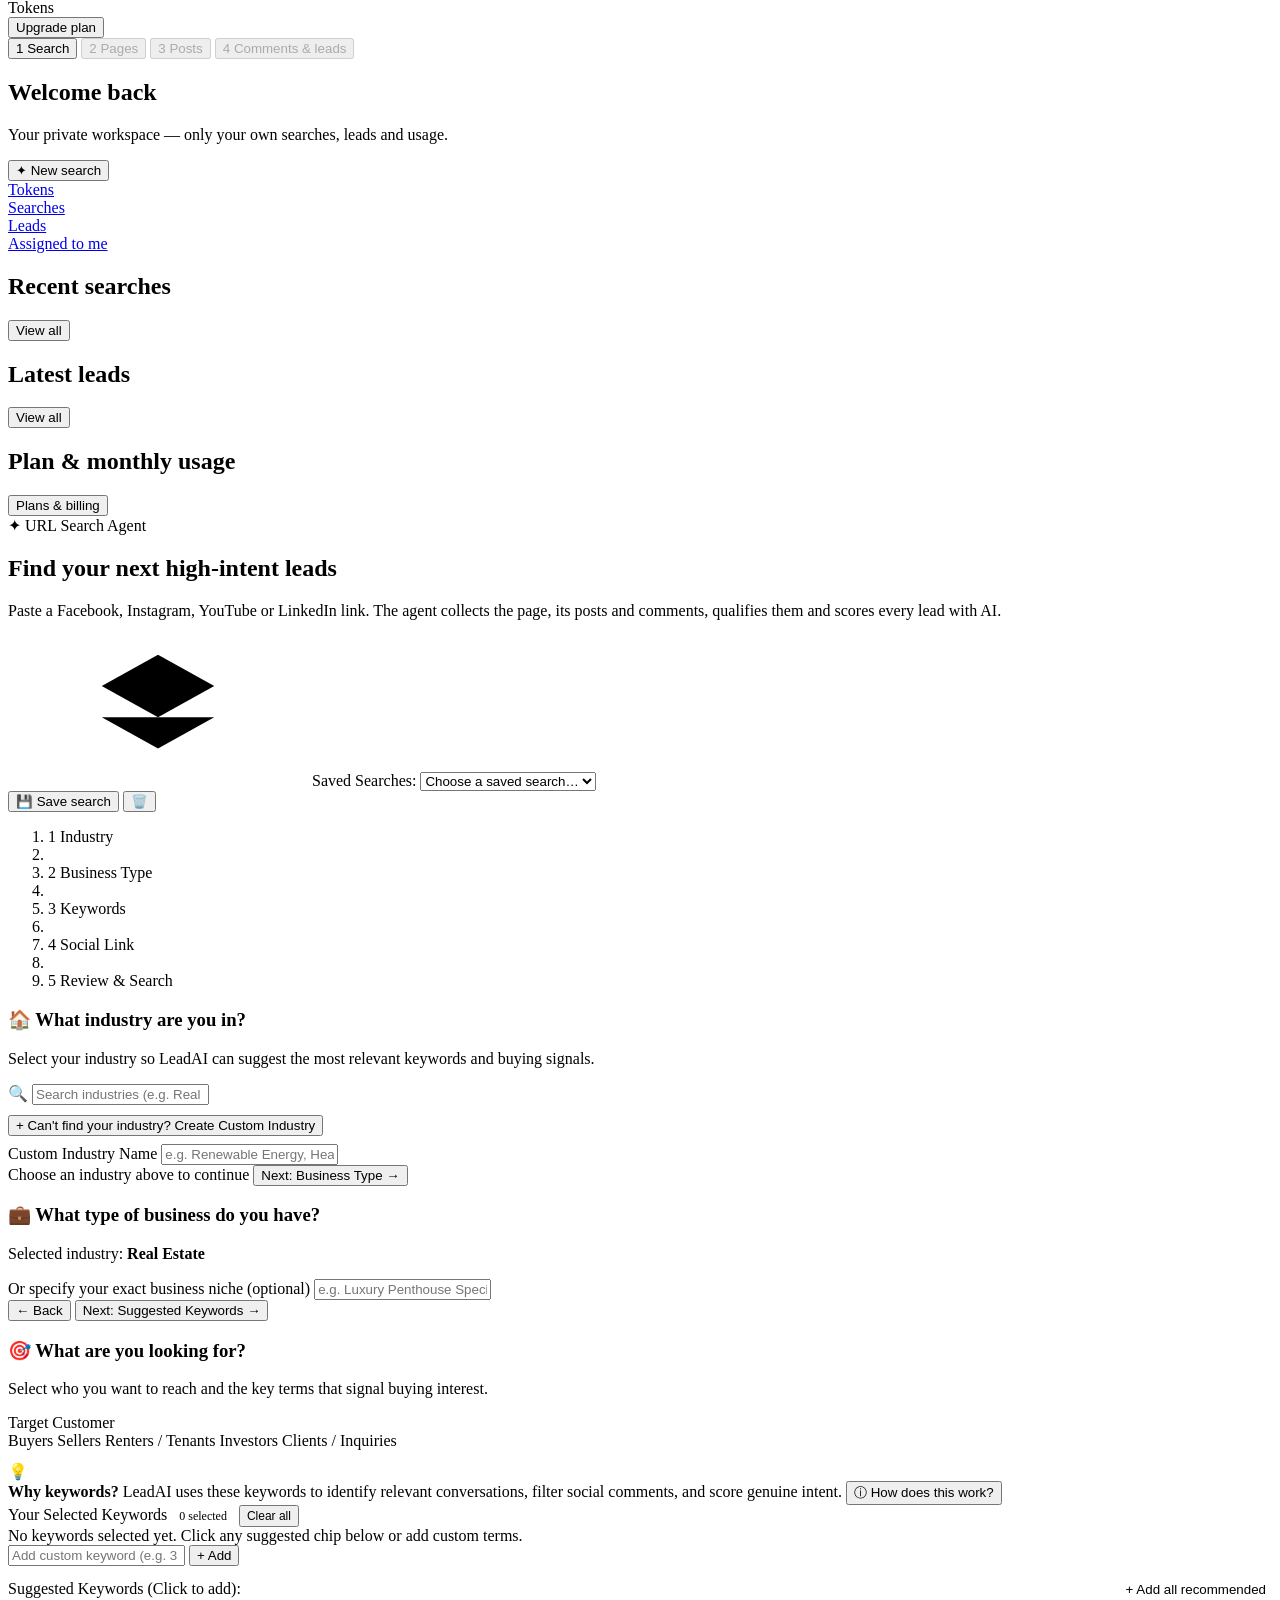
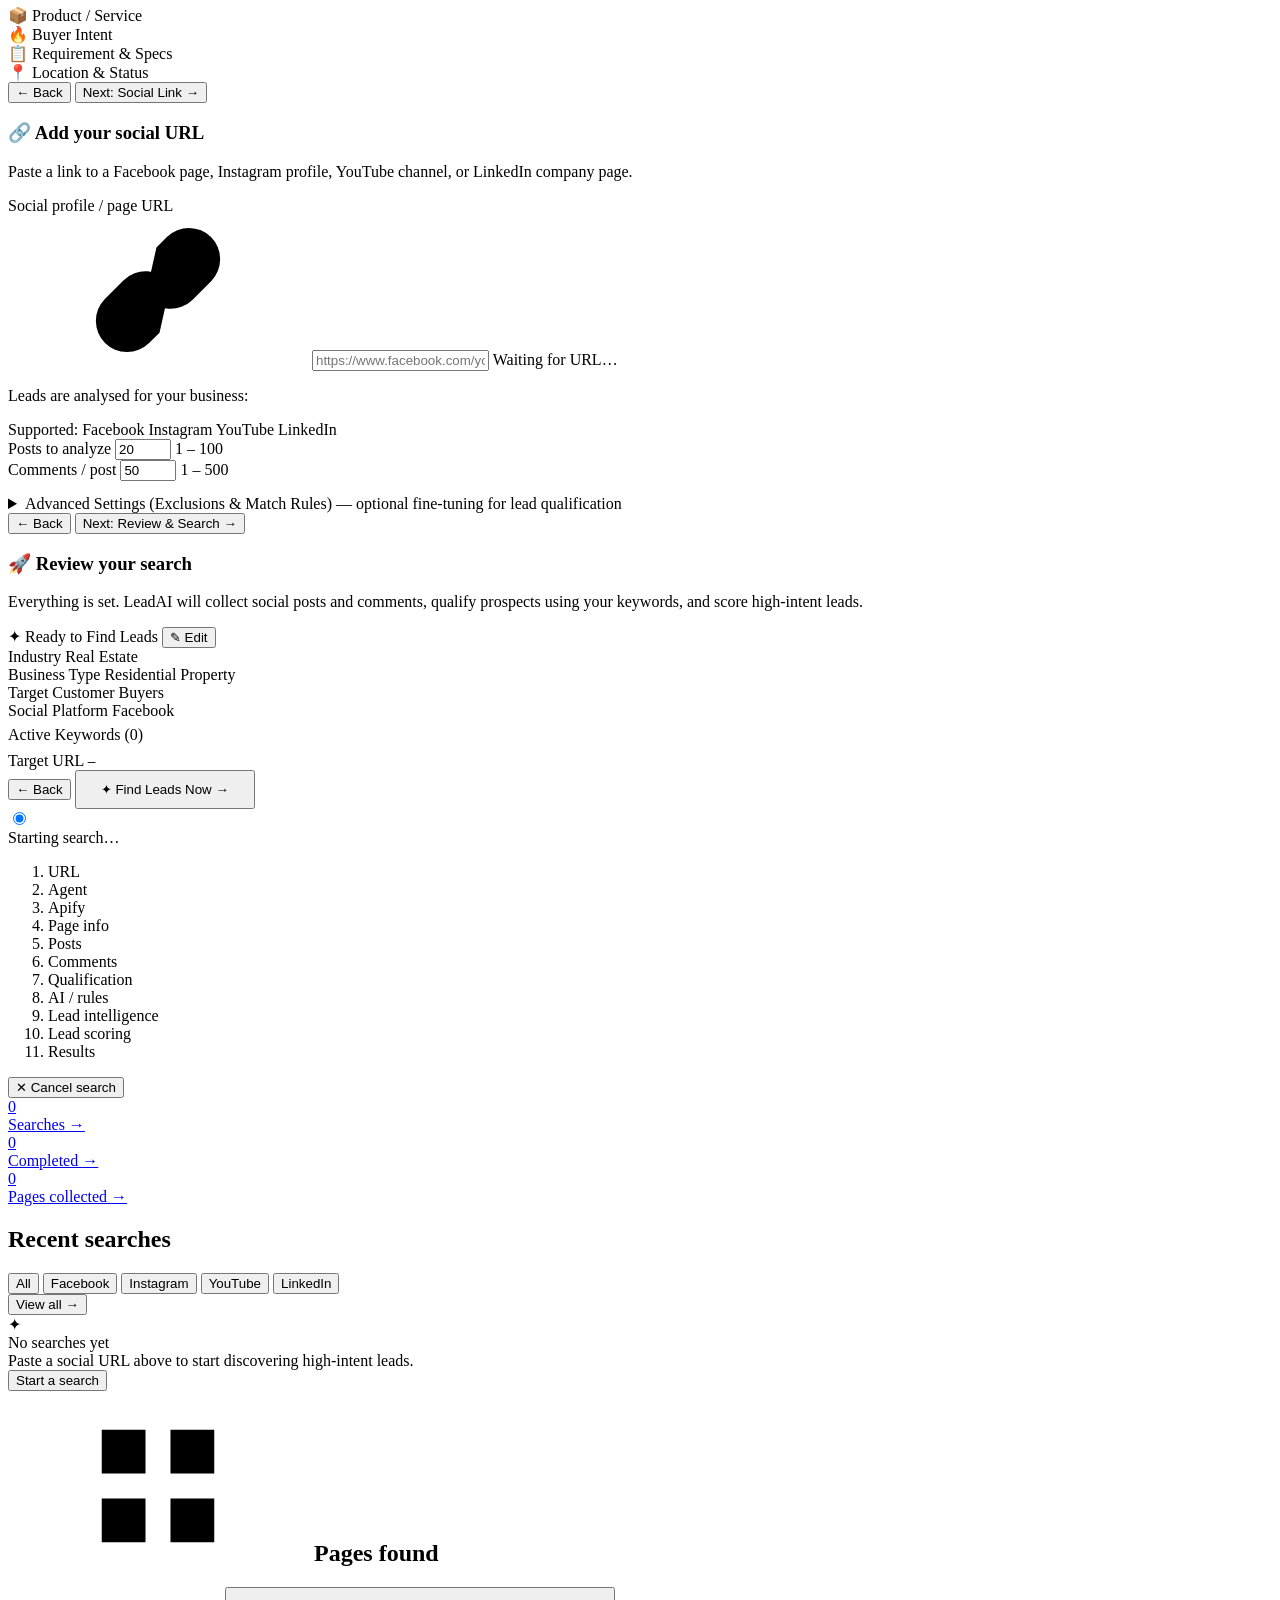
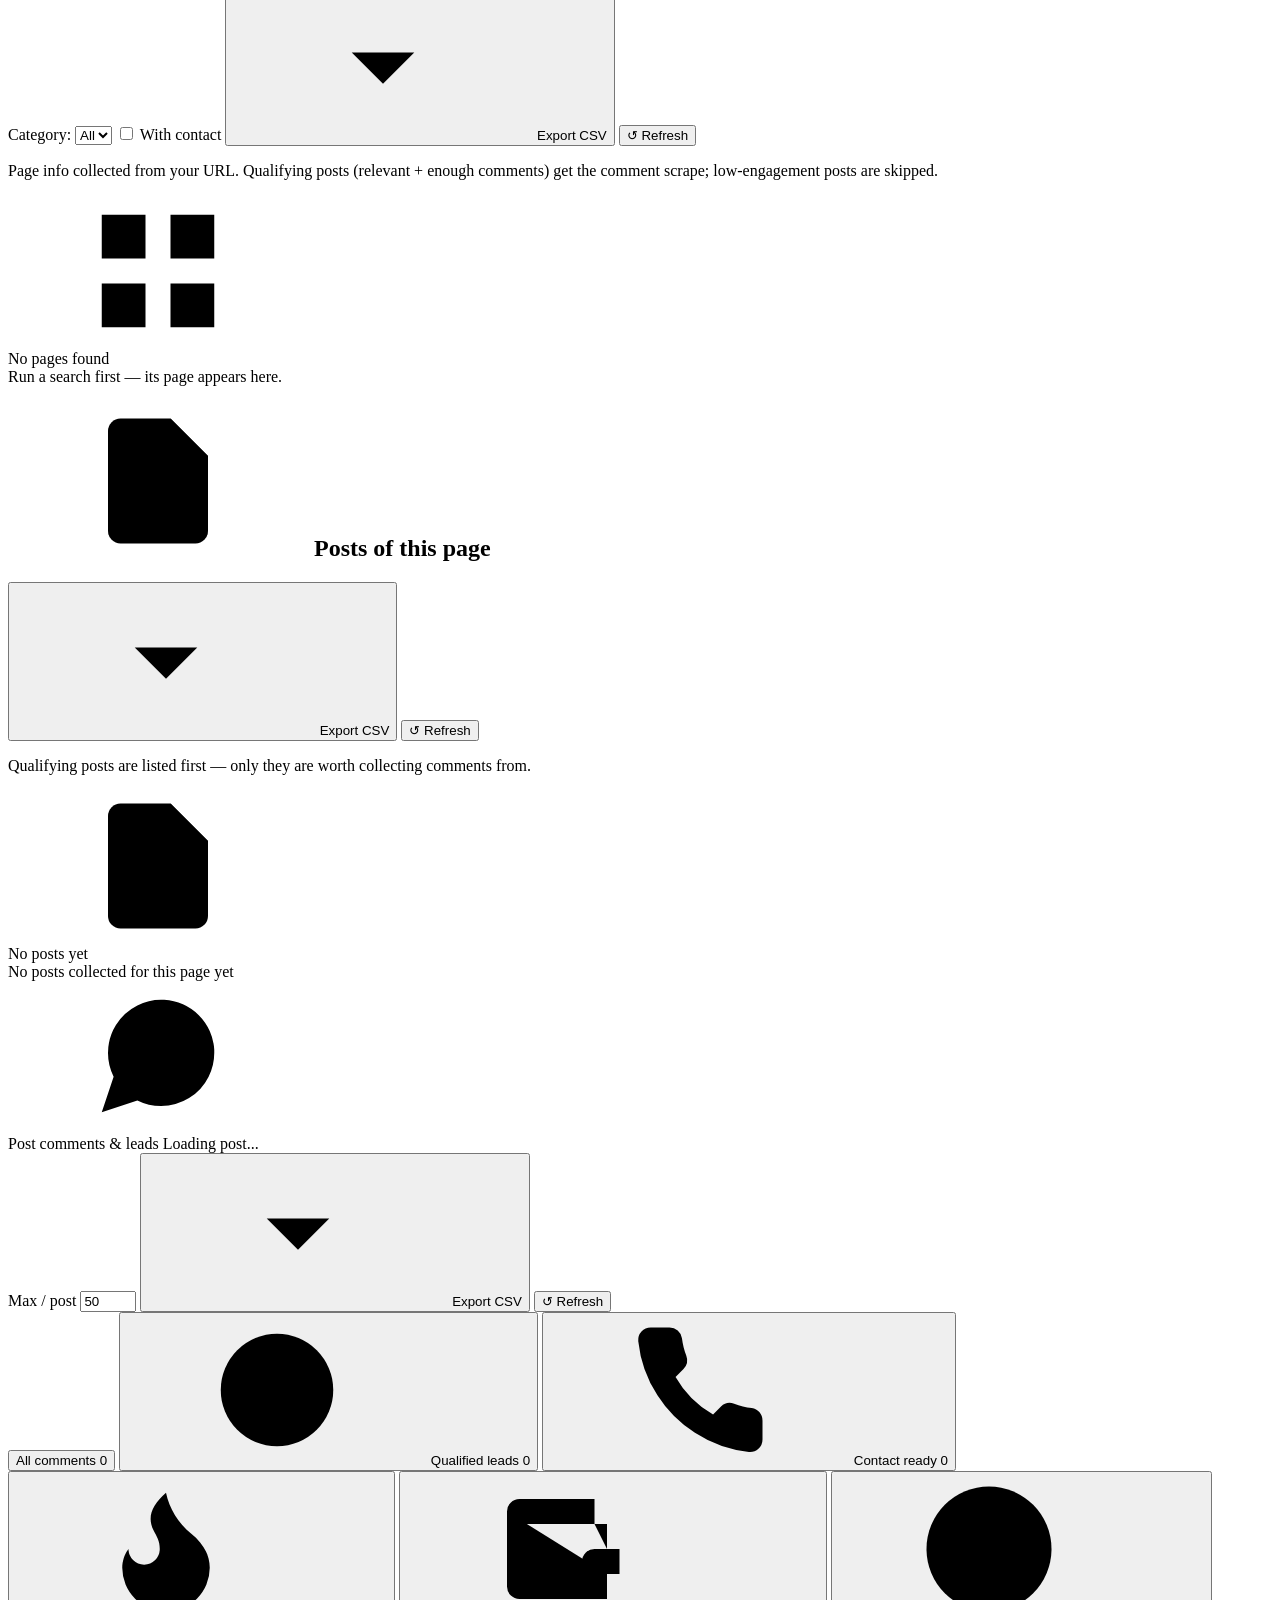
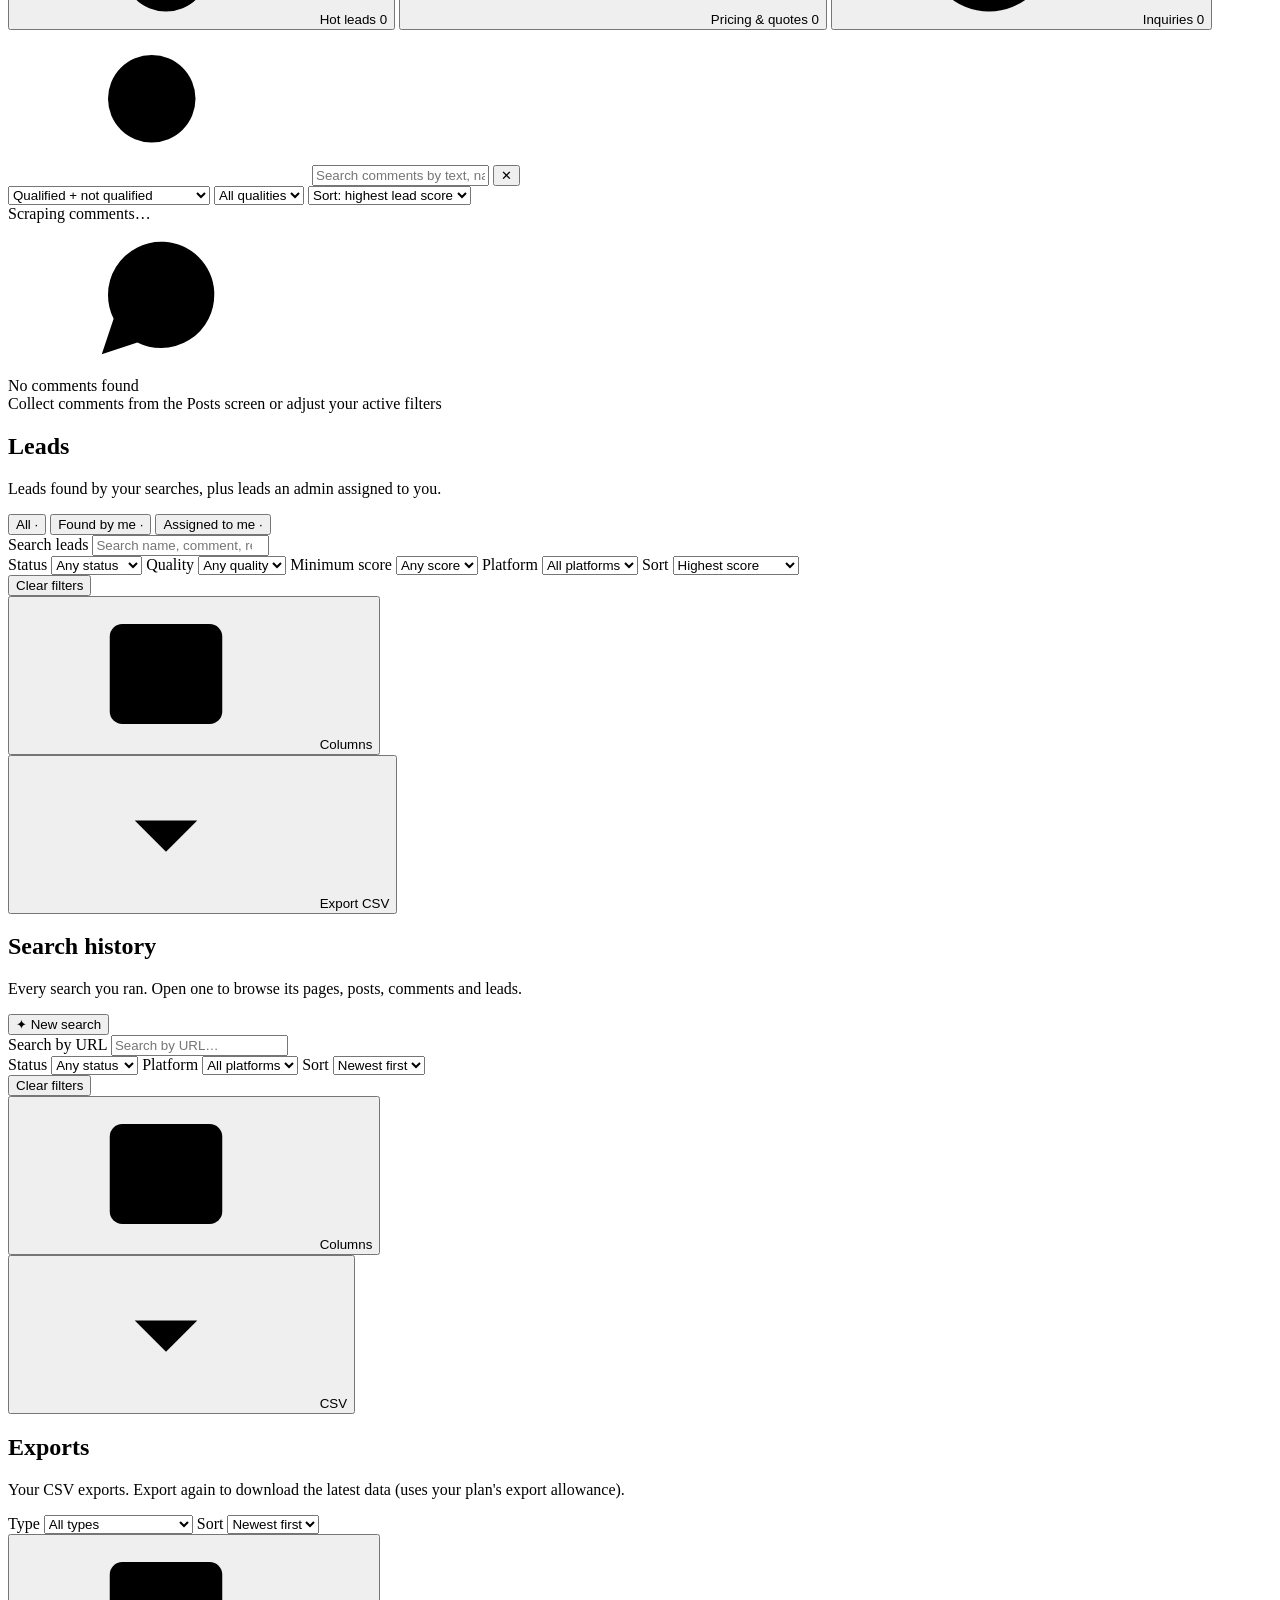
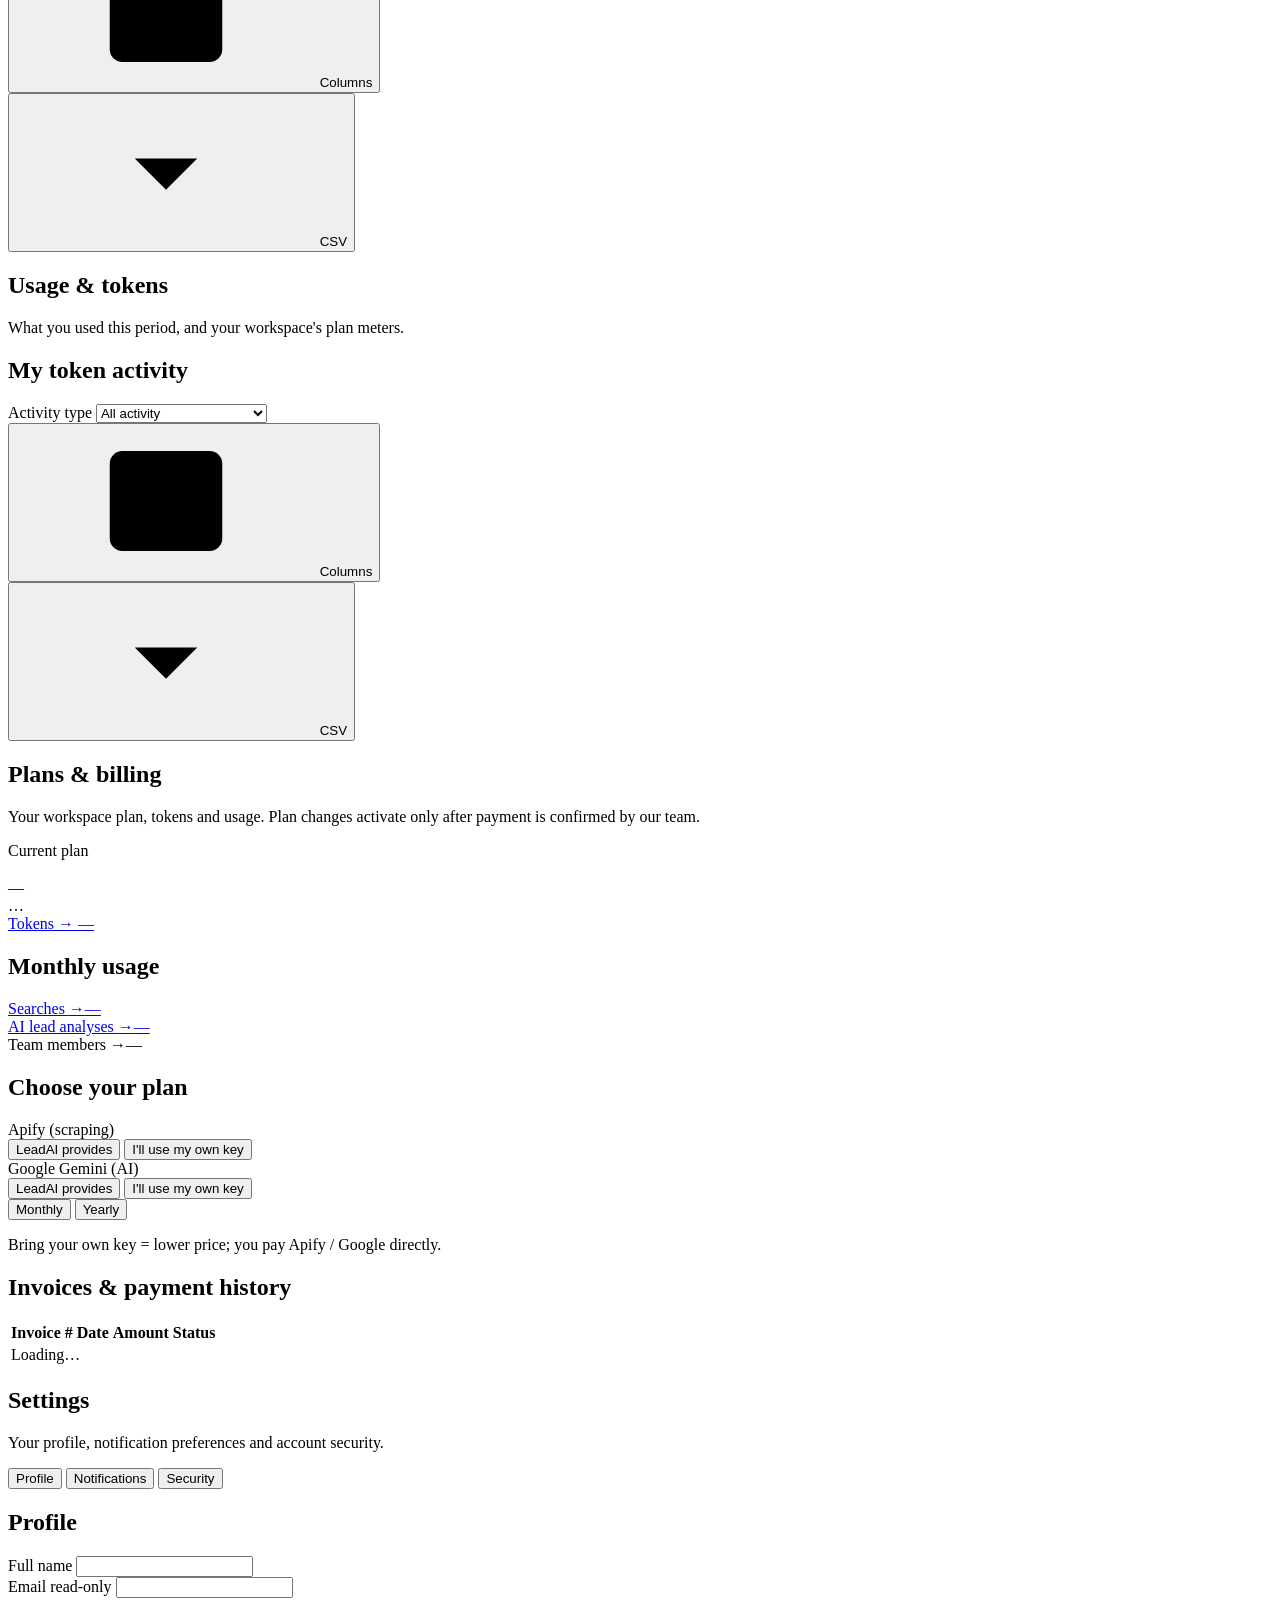
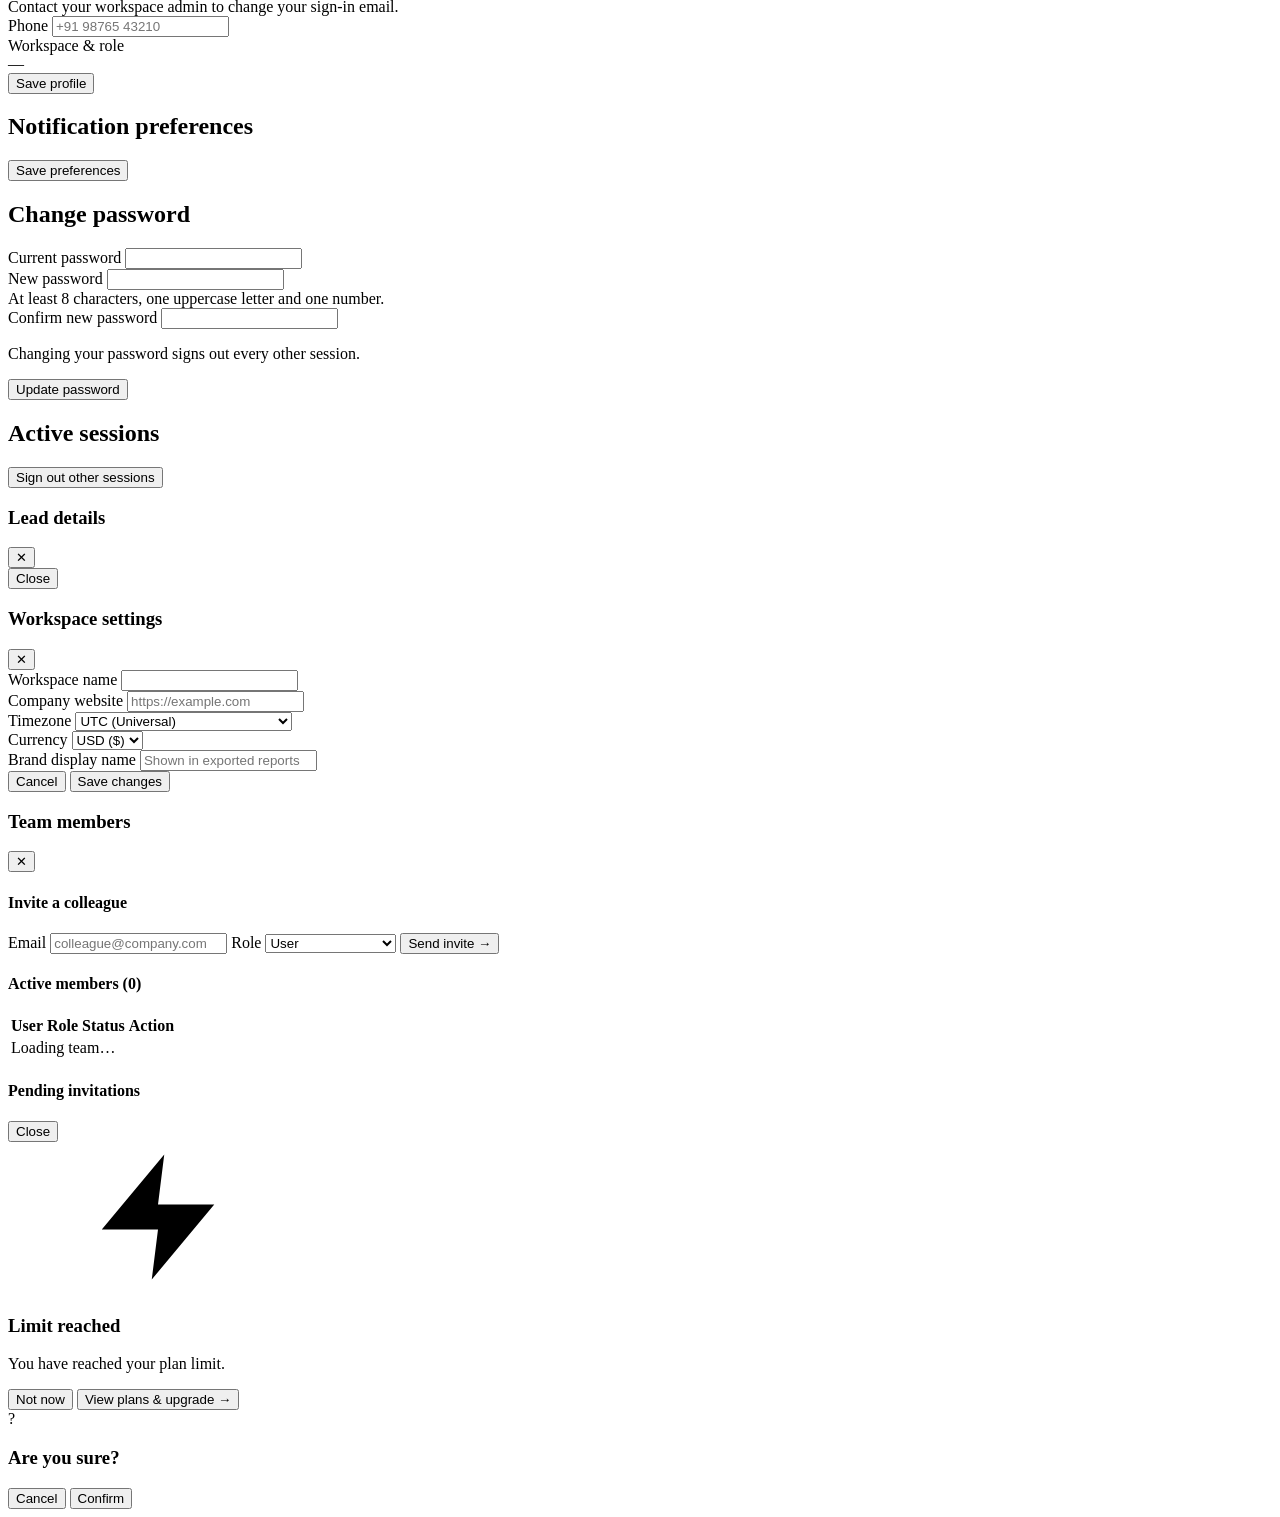
==== commit 65e2ac58: "feat(comments): see every comment of a post, qualified or not, and collect the rest on demand - The " ====
--- a/app/static/index.html
+++ b/app/static/index.html
@@ -802,6 +802,12 @@
                 </div>
 
                 <div class="comments-toolbar-selects">
+                  <select id="commentsQualificationFilter" class="filter-select" onchange="renderCommentsScreen()" aria-label="Filter by comment qualification">
+                    <option value="">Qualified + not qualified</option>
+                    <option value="qualified">Qualified (went to AI)</option>
+                    <option value="not_qualified">Not qualified (skipped by filter)</option>
+                  </select>
+
                   <select id="commentsQualityFilter" class="filter-select" onchange="renderCommentsScreen()" aria-label="Filter by lead quality">
                     <option value="">All qualities</option>
                     <option value="hot">Hot</option>
